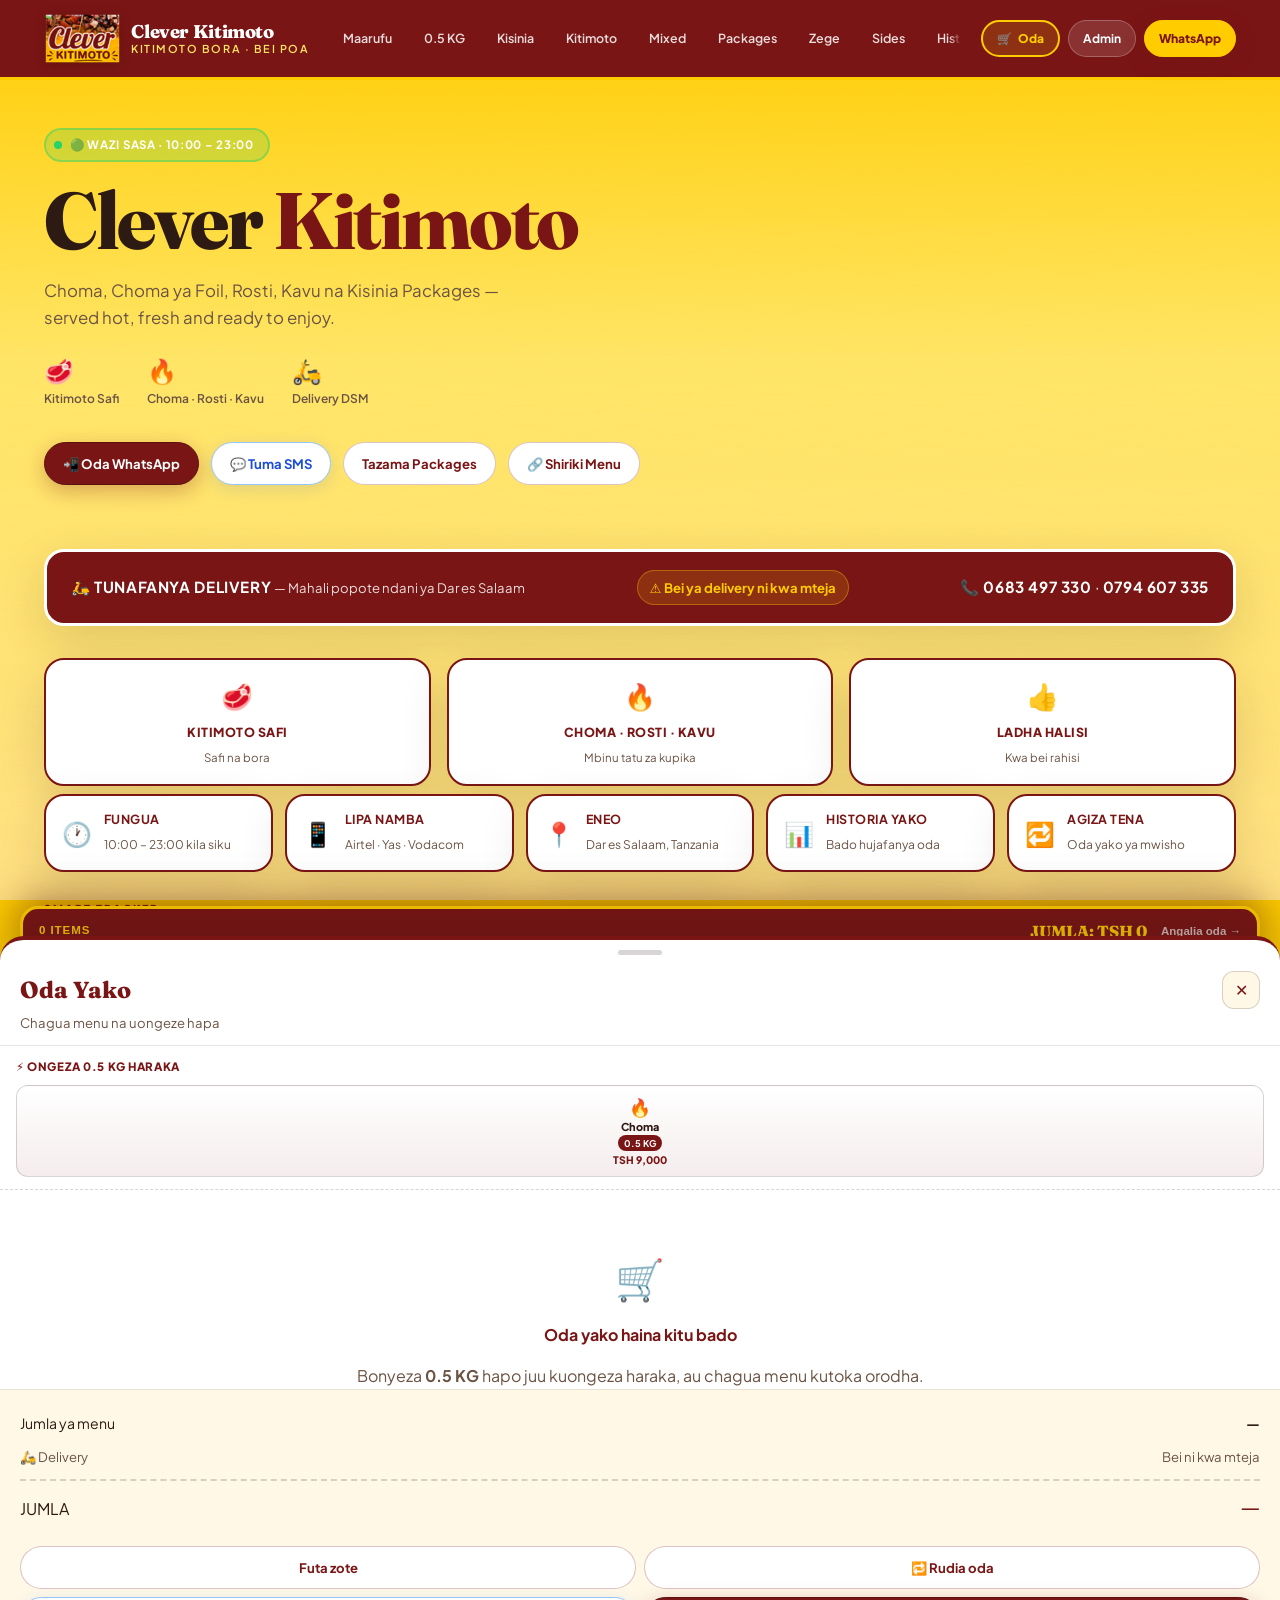
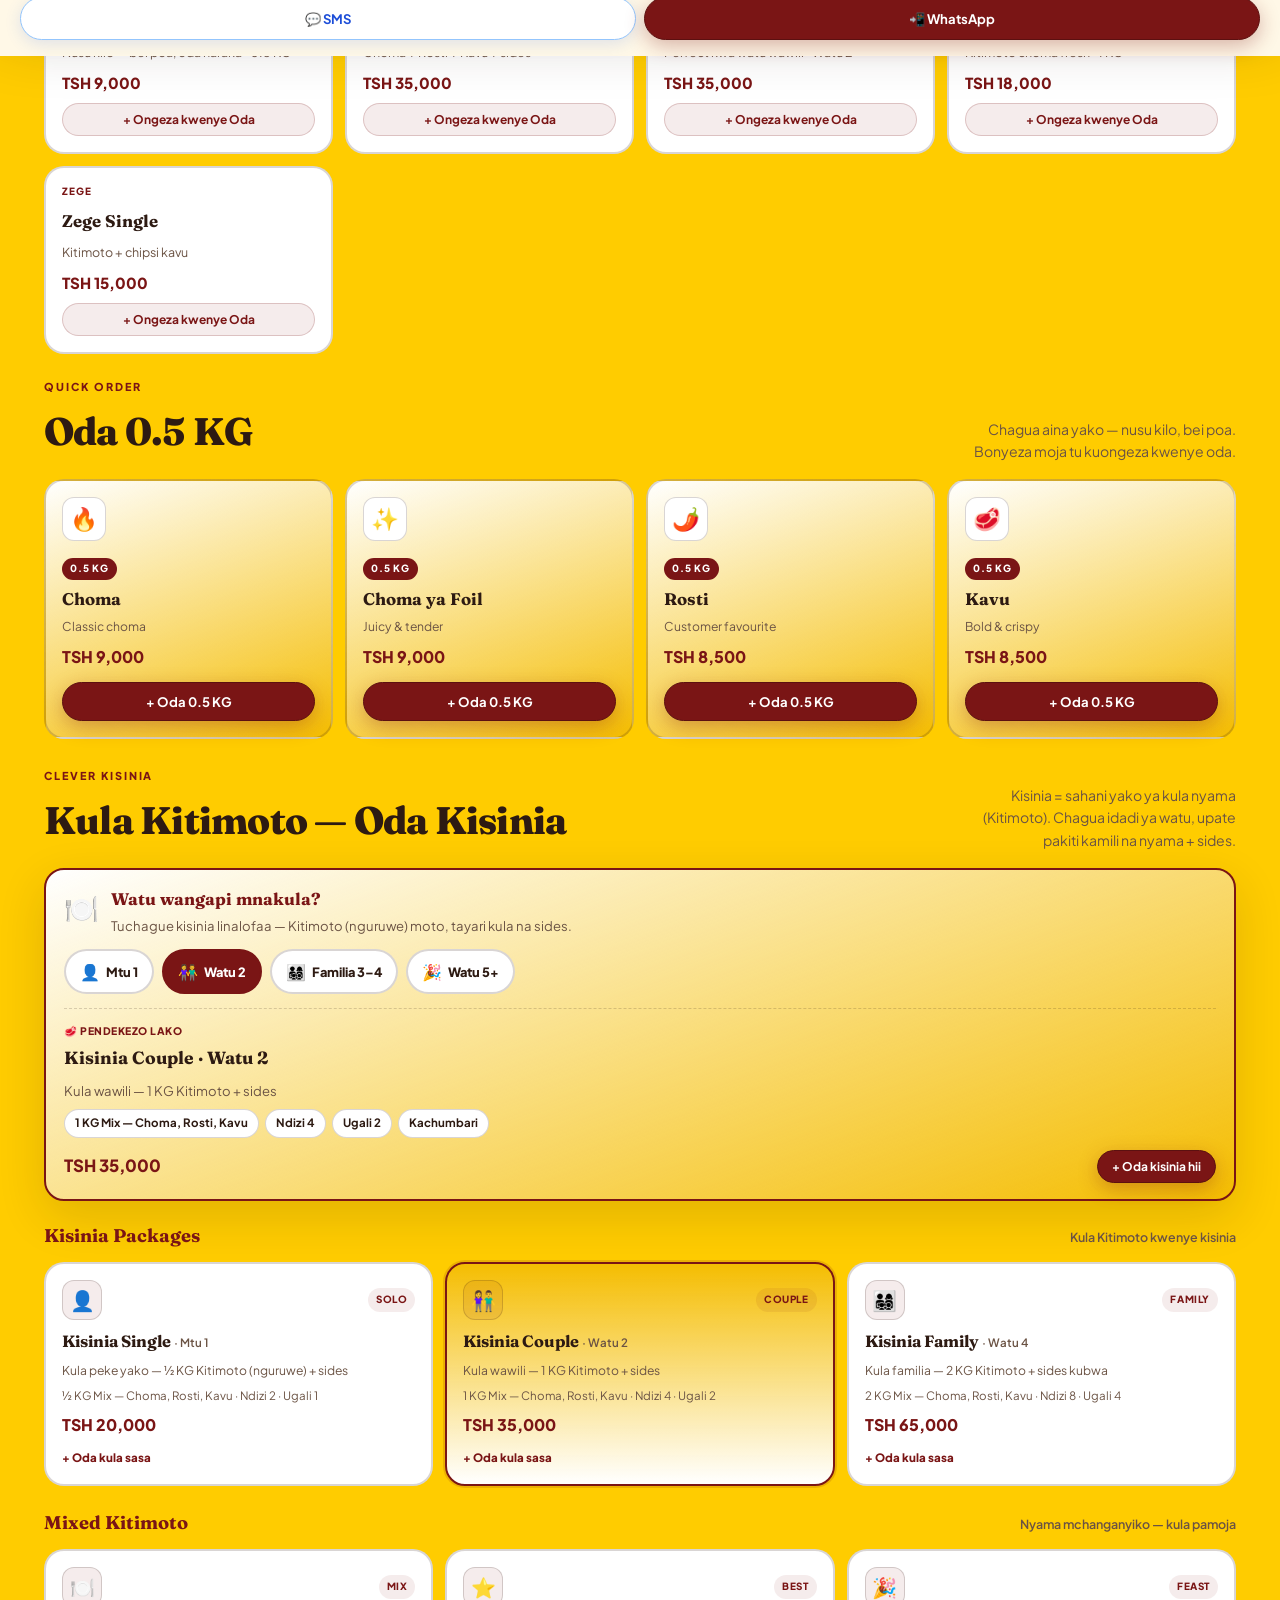
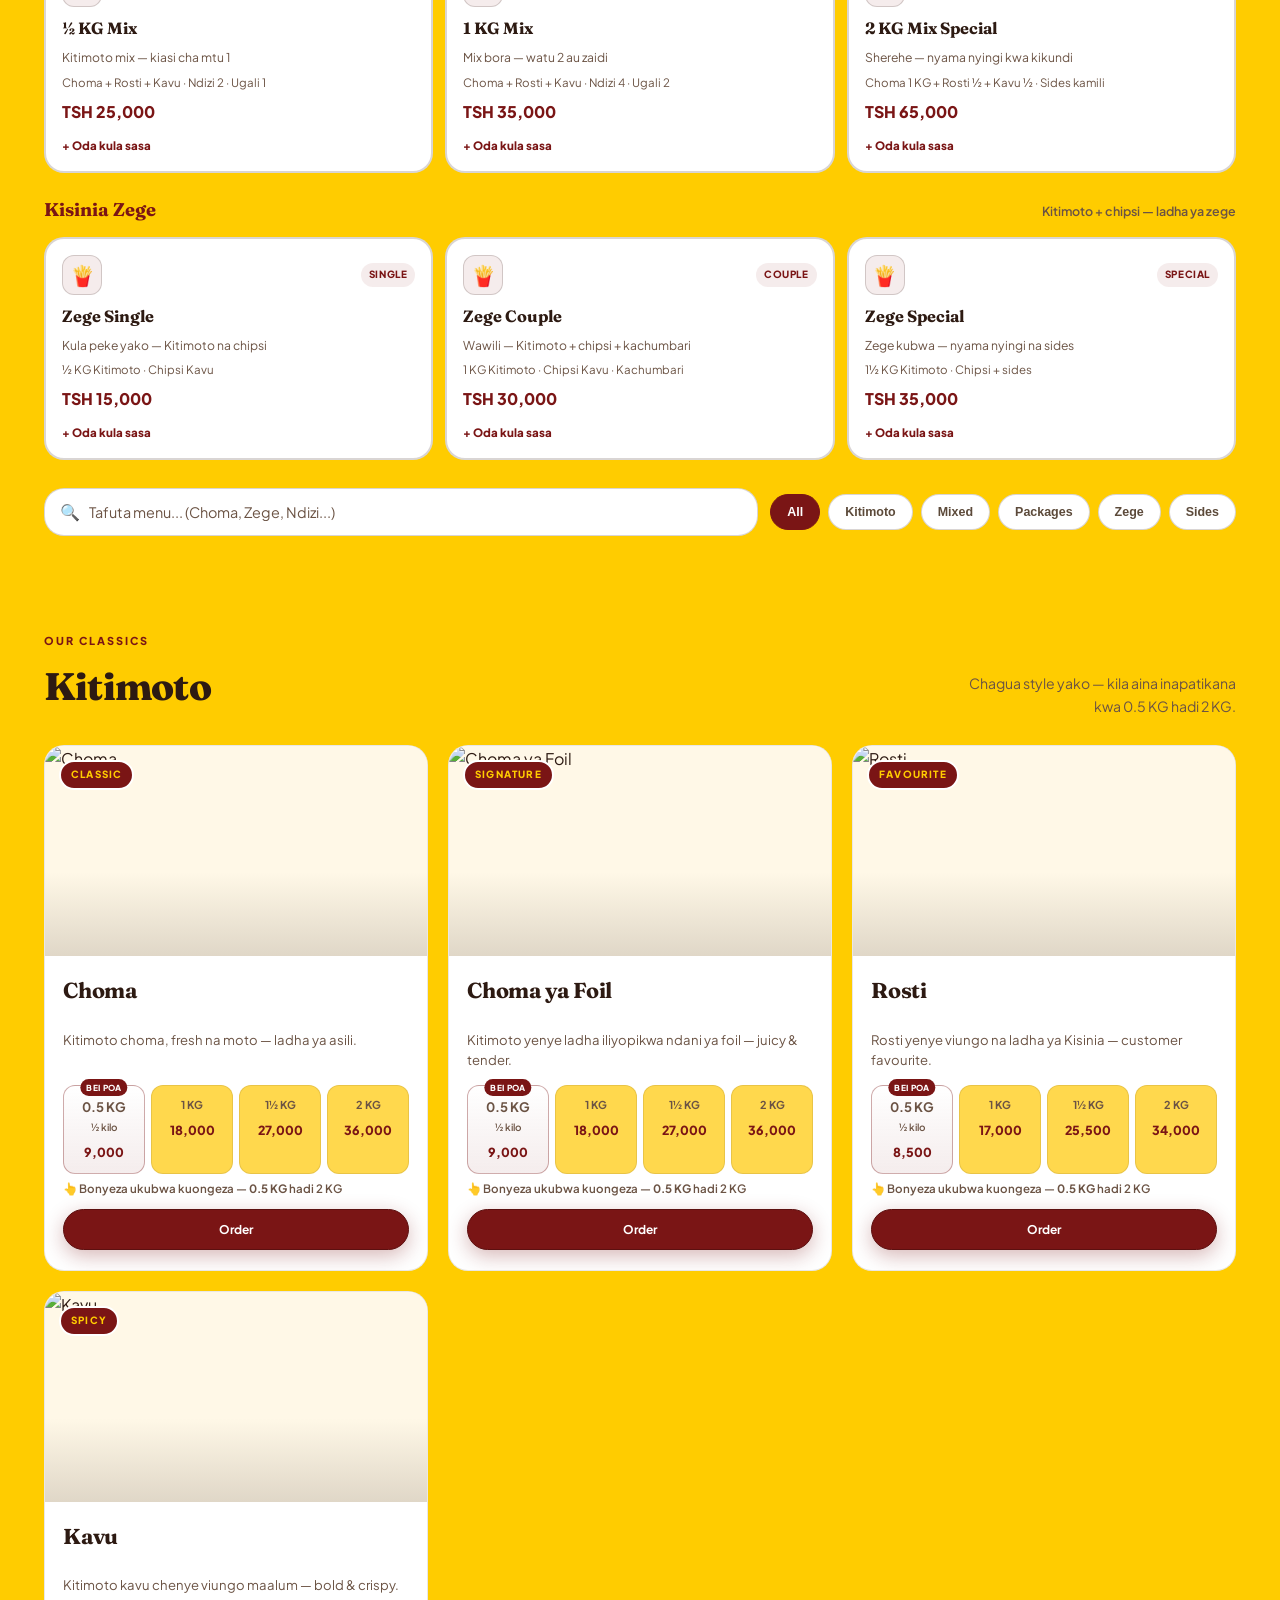
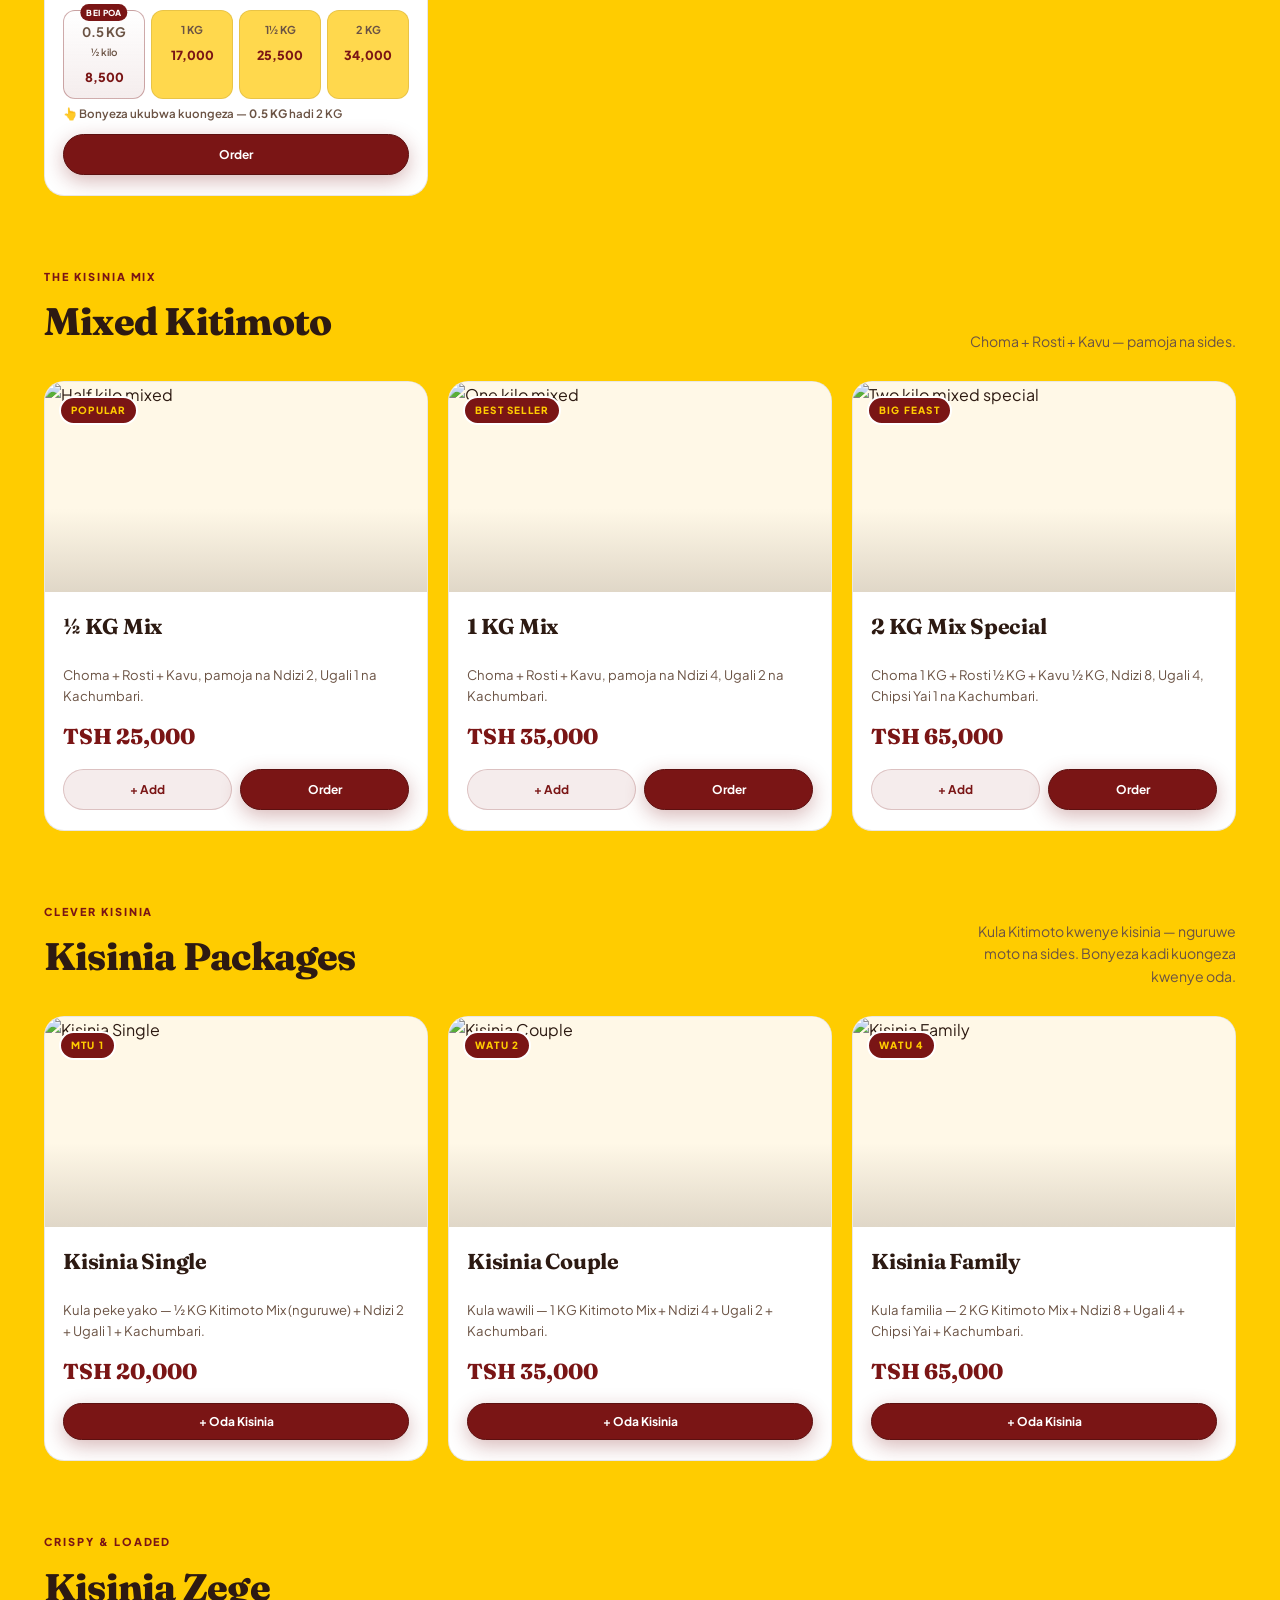
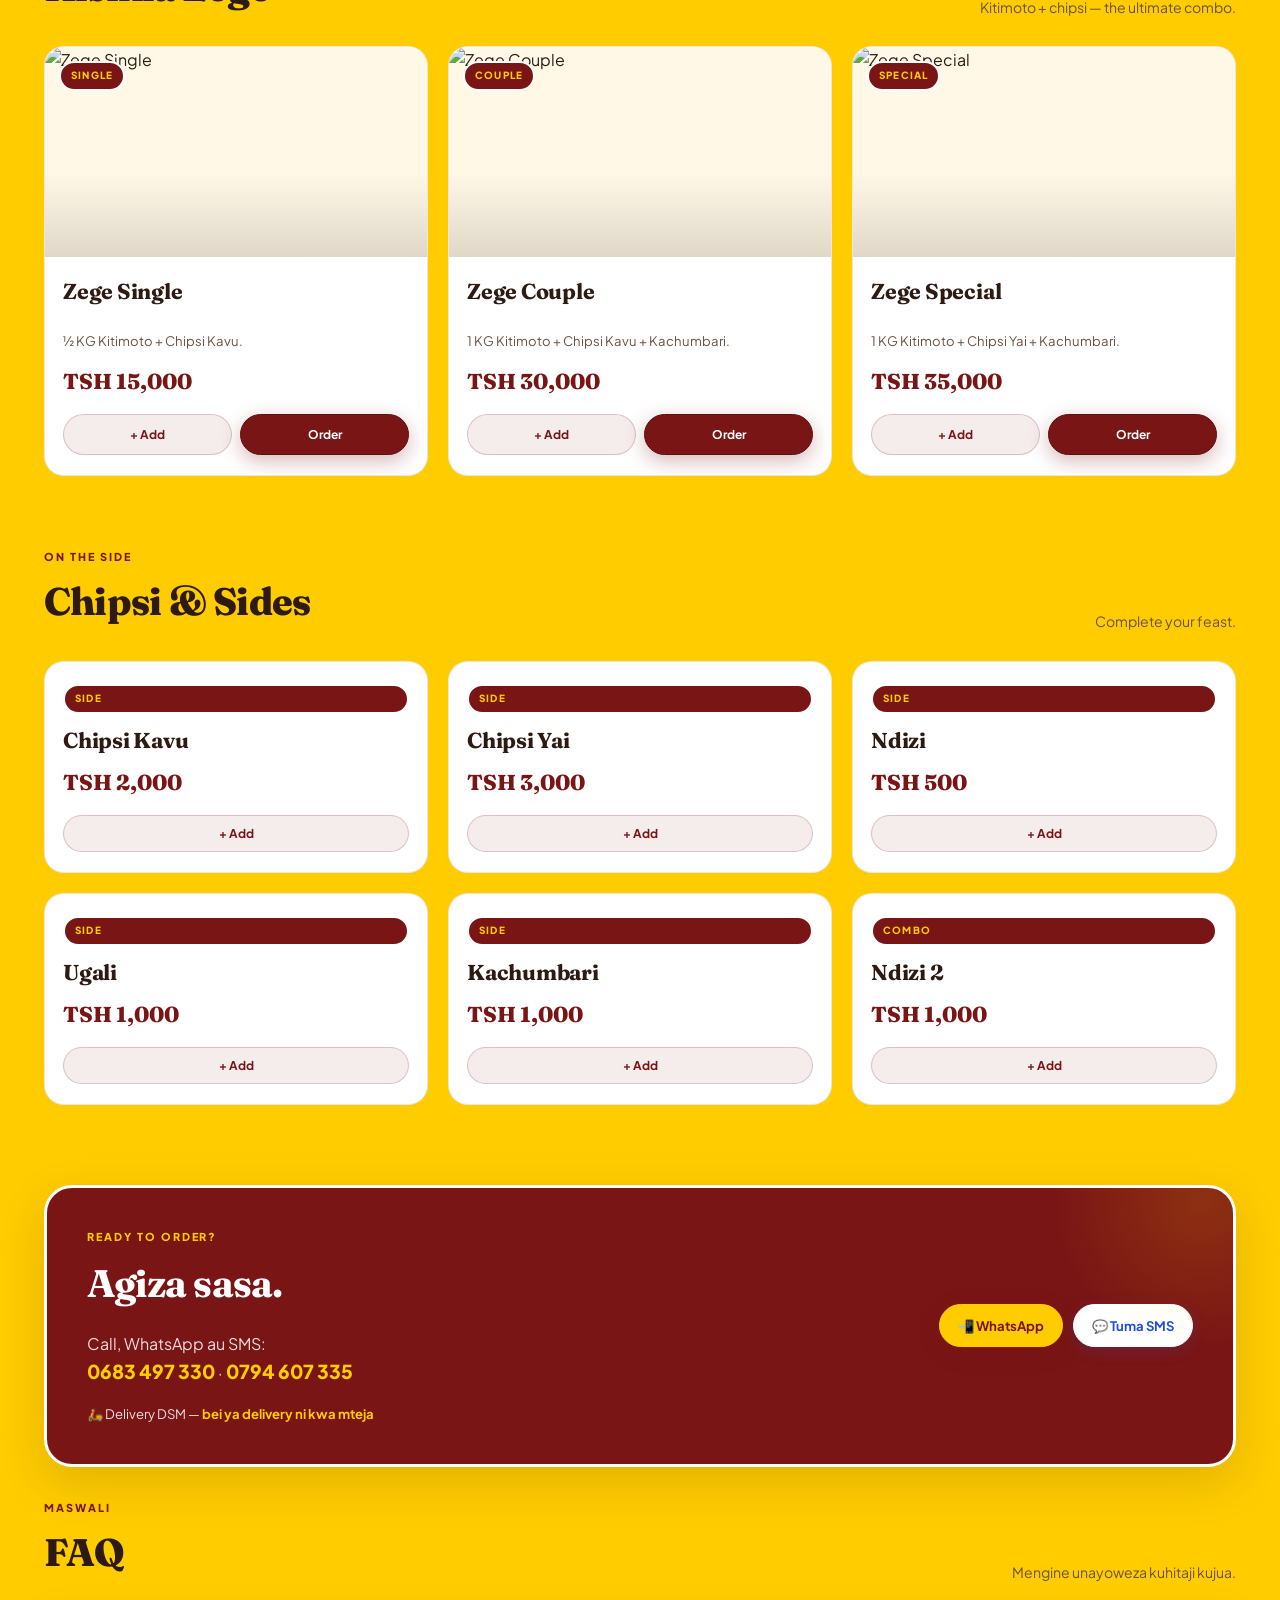
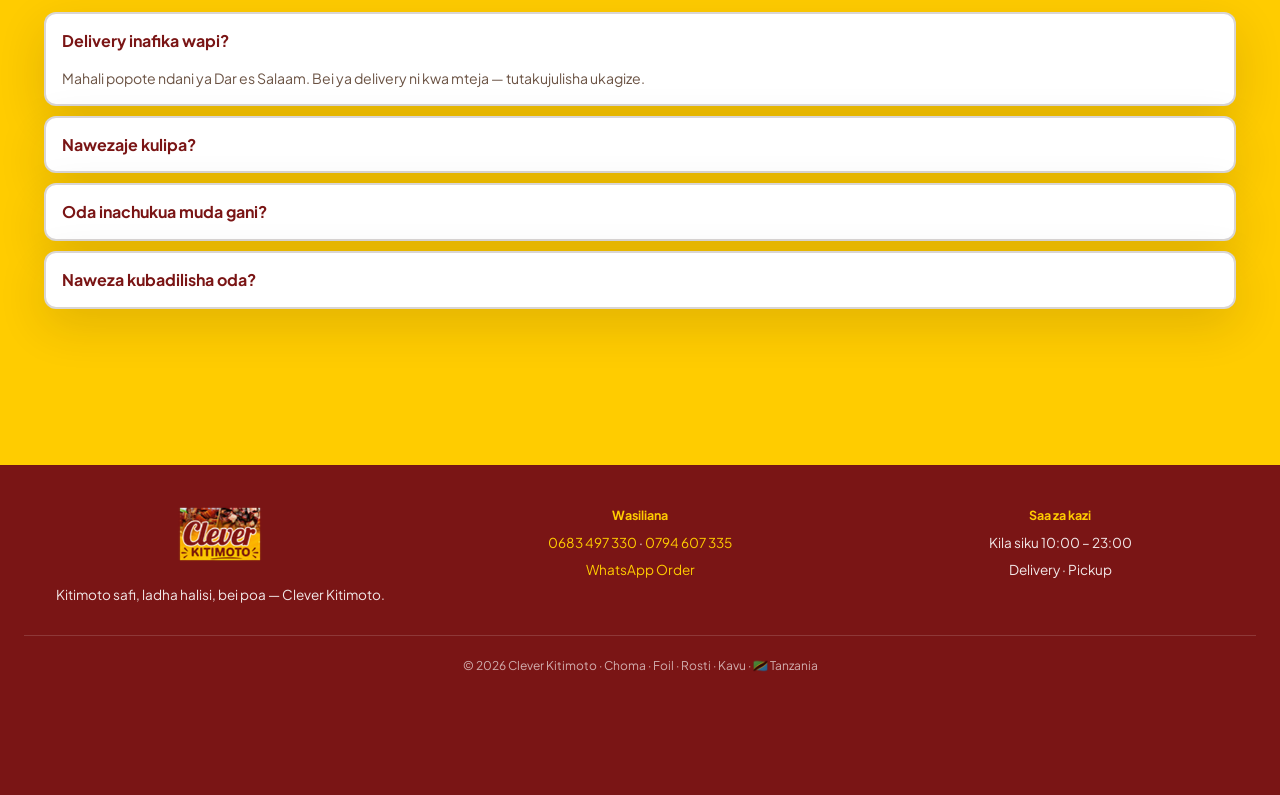
==== index.html @ ad45891e "Add Supabase online orders and Smart POS for in-store sales. Connect customer orders to Supabase for" ====
<!doctype html>
<html lang="sw">
<head>
<meta charset="utf-8">
<meta name="viewport" content="width=device-width, initial-scale=1">
<title>Clever Kitimoto | Digital Menu</title>
<meta name="description" content="Kisinia Clever Kitimoto — Choma, Choma ya Foil, Rosti, Kavu na Packages. Oda 0683 497 330. Delivery Dar es Salaam.">
<meta name="theme-color" content="#ffcc00">
<meta property="og:title" content="Clever Kitimoto | Digital Menu">
<meta property="og:description" content="Kitimoto Bora · Bei Poa · Choma, Rosti, Kavu, Packages & Delivery DSM">
<meta property="og:image" content="assets/logo.png">
<meta property="og:type" content="website">
<link rel="manifest" href="manifest.json">
<link rel="apple-touch-icon" href="assets/logo.png">
<link rel="preconnect" href="https://fonts.googleapis.com">
<link rel="preconnect" href="https://fonts.gstatic.com" crossorigin>
<link href="https://fonts.googleapis.com/css2?family=Fraunces:opsz,wght@9..144,700;9..144,800&family=Plus+Jakarta+Sans:wght@400;500;600;700;800&display=swap" rel="stylesheet">
<link rel="stylesheet" href="assets/css/style.css">
</head>
<body>
<div class="noise"></div>
<div class="wrap">

<header class="header">
  <div class="nav">
    <a class="brand" href="#">
      <img class="brand-logo" src="assets/logo.png" alt="Clever Kitimoto">
      <div class="brand-text">Clever Kitimoto<span>Kitimoto Bora · Bei Poa</span></div>
    </a>
    <nav class="nav-links">
      <a href="#popular">Maarufu</a>
      <a href="#halfkg">0.5 KG</a>
      <a href="#kisinia">Kisinia</a>
      <a href="#kitimoto">Kitimoto</a>
      <a href="#mixed">Mixed</a>
      <a href="#packages">Packages</a>
      <a href="#zege">Zege</a>
      <a href="#sides">Sides</a>
      <a href="#myHistory">Historia</a>
    </nav>
    <div class="nav-actions">
      <button class="cart-nav-btn" id="openOrderPanel" type="button" aria-label="Angalia oda">
        🛒 <span class="cart-nav-label">Oda</span> <span class="cart-badge" id="cartBadge" data-count="0">0</span>
      </button>
      <a class="btn btn-ghost btn-sm" href="admin.html">Admin</a>
      <a class="btn btn-primary btn-sm" href="https://wa.me/255683497330?text=Habari%20Clever%20Kitimoto%2C%20naomba%20kuagiza">WhatsApp</a>
      <button class="menu-toggle" id="menuToggle" aria-label="Open menu">☰</button>
    </div>
  </div>
</header>

<div class="mobile-drawer" id="mobileDrawer">
  <div class="mobile-panel">
    <button class="mobile-close" id="mobileClose" aria-label="Close">✕</button>
    <div style="margin:48px 0 24px;font-family:var(--font-display);font-size:1.4rem;font-weight:800">Menu</div>
    <a href="#kitimoto">Kitimoto</a>
    <a href="#halfkg">Oda 0.5 KG</a>
    <a href="#kisinia">Clever Kisinia</a>
    <a href="#mixed">Mixed Kitimoto</a>
    <a href="#packages">Kisinia Packages</a>
    <a href="#zege">Kisinia Zege</a>
    <a href="#sides">Chipsi & Sides</a>
    <a href="#myHistory">Historia Yako</a>
    <a href="admin.html">Admin Panel</a>
    <a href="#" id="mobileOpenOrder">🛒 Angalia Oda Yako</a>
    <a href="https://wa.me/255683497330?text=Habari%20Clever%20Kitimoto%2C%20naomba%20kuagiza" style="color:var(--whatsapp);margin-top:16px">📲 Order WhatsApp</a>
    <a href="#" id="mobileSms" style="color:#2563eb;margin-top:8px">💬 Tuma SMS</a>
  </div>
</div>

<section class="hero">
  <div>
    <div class="hero-badge" id="openStatusBadge"><span class="hero-badge-dot" id="openStatusDot"></span> <span id="openStatusText">Kitimoto Bora · Bei Poa · Huduma Bora</span></div>
    <h1>Clever <em>Kitimoto</em></h1>
    <p class="hero-desc">Choma, Choma ya Foil, Rosti, Kavu na Kisinia Packages — served hot, fresh and ready to enjoy.</p>
    <div class="hero-stats">
      <div class="stat"><strong>🥩</strong><span>Kitimoto Safi</span></div>
      <div class="stat"><strong>🔥</strong><span>Choma · Rosti · Kavu</span></div>
      <div class="stat"><strong>🛵</strong><span>Delivery DSM</span></div>
    </div>
    <div class="hero-actions">
      <a class="btn btn-primary" href="https://wa.me/255683497330?text=Habari%20Clever%20Kitimoto%2C%20naomba%20kuagiza">📲 Oda WhatsApp</a>
      <a class="btn btn-sms" href="#" id="heroSms">💬 Tuma SMS</a>
      <a class="btn btn-ghost" href="#packages">Tazama Packages</a>
      <button class="btn btn-ghost" type="button" id="shareMenuBtn">🔗 Shiriki Menu</button>
    </div>
  </div>
</section>

<div class="delivery-strip">
  <div class="delivery-strip-inner">
    <div>
      <strong>🛵 TUNAFANYA DELIVERY</strong>
      <span> — Mahali popote ndani ya Dar es Salaam</span>
    </div>
    <div class="delivery-note">⚠️ Bei ya delivery ni kwa mteja</div>
    <div>
      <strong>📞 0683 497 330</strong> · <strong>0794 607 335</strong>
    </div>
  </div>
</div>

<div class="features-strip">
  <div class="feature-pill"><div class="icon">🥩</div><b>Kitimoto Safi</b><span>Safi na bora</span></div>
  <div class="feature-pill"><div class="icon">🔥</div><b>Choma · Rosti · Kavu</b><span>Mbinu tatu za kupika</span></div>
  <div class="feature-pill"><div class="icon">👍</div><b>Ladha Halisi</b><span>Kwa bei rahisi</span></div>
</div>

<div class="info-strip">
  <div class="info-card"><span>🕐</span><div><b>Fungua</b><small id="hoursText">10:00 – 23:00 kila siku</small></div></div>
  <div class="info-card"><span>📱</span><div><b>Lipa namba</b><small>Airtel · Yas · Vodacom</small></div></div>
  <div class="info-card"><span>📍</span><div><b>Eneo</b><small>Dar es Salaam, Tanzania</small></div></div>
  <button class="info-card info-action" type="button" id="openHistoryBtn"><span>📊</span><div><b>Historia Yako</b><small id="historyQuickStat">Oda zako na Kitimoto</small></div></button>
  <button class="info-card info-action" type="button" id="reorderBtn" hidden><span>🔁</span><div><b>Agiza tena</b><small>Oda yako ya mwisho</small></div></button>
</div>

<section class="history-section" id="myHistory">
  <div class="section-head compact">
    <div>
      <div class="kicker">Smart Tracker</div>
      <h2>Historia Yako — Clever Kitimoto</h2>
    </div>
    <p id="historyIntro">Angalia oda zako, jumla uliyoagiza, na Kitimoto uliyoagiza kwetu.</p>
  </div>
  <div class="history-stats" id="historyStats"></div>
  <div class="history-panel">
    <div class="history-panel-head">
      <h3>Oda zako</h3>
      <div class="history-panel-actions">
        <button type="button" class="btn btn-primary btn-sm" id="reorderLastBtn" hidden>🔁 Rudia oda ya mwisho</button>
        <button type="button" class="btn btn-ghost btn-sm" id="clearMyHistoryBtn" hidden>Futa historia</button>
      </div>
    </div>
    <div class="history-list" id="historyList"></div>
  </div>
</section>

<section class="popular-section" id="popular">
  <div class="section-head compact">
    <div><div class="kicker">Smart Pick</div><h2>Maarufu Sana</h2></div>
    <p>Oda haraka — bonyeza tu kuongeza kwenye oda yako.</p>
  </div>
  <div class="popular-grid" id="popularGrid"></div>
</section>

<section class="section halfkg-section" id="halfkg">
  <div class="section-head compact">
    <div>
      <div class="kicker">Quick Order</div>
      <h2>Oda 0.5 KG</h2>
    </div>
    <p>Chagua aina yako — nusu kilo, bei poa. Bonyeza moja tu kuongeza kwenye oda.</p>
  </div>
  <div class="halfkg-grid" id="halfKgGrid"></div>
</section>

<section class="section kisinia-section" id="kisinia">
  <div class="section-head compact">
    <div>
      <div class="kicker">Clever Kisinia</div>
      <h2>Kula Kitimoto — Oda Kisinia</h2>
    </div>
    <p>Kisinia = sahani yako ya kula nyama (Kitimoto). Chagua idadi ya watu, upate pakiti kamili na nyama + sides.</p>
  </div>
  <div class="kisinia-smart" id="kisiniaSmart">
    <div class="kisinia-smart-head">
      <span class="kisinia-smart-icon" aria-hidden="true">🍽️</span>
      <div>
        <strong>Watu wangapi mnakula?</strong>
        <p>Tuchague kisinia linalofaa — Kitimoto (nguruwe) moto, tayari kula na sides.</p>
      </div>
    </div>
    <div class="kisinia-diner-pills" id="kisiniaDinerPills" role="group" aria-label="Idadi ya watu"></div>
    <div class="kisinia-recommend" id="kisiniaRecommend" hidden></div>
  </div>
  <div id="kisiniaRoot"></div>
</section>

<div class="toolbar">
  <div class="search-box">
    <span class="search-icon">🔍</span>
    <input type="search" id="menuSearch" placeholder="Tafuta menu... (Choma, Zege, Ndizi...)">
  </div>
  <div class="filter-pills">
    <button class="filter-pill active" data-filter="all">All</button>
    <button class="filter-pill" data-filter="kitimoto">Kitimoto</button>
    <button class="filter-pill" data-filter="mixed">Mixed</button>
    <button class="filter-pill" data-filter="packages">Packages</button>
    <button class="filter-pill" data-filter="zege">Zege</button>
    <button class="filter-pill" data-filter="sides">Sides</button>
  </div>
</div>

<main>

<section class="section" id="kitimoto" data-category="kitimoto">
  <div class="section-head">
    <div><div class="kicker">Our Classics</div><h2>Kitimoto</h2></div>
    <p>Chagua style yako — kila aina inapatikana kwa 0.5 KG hadi 2 KG.</p>
  </div>
  <div class="grid">

    <article class="card" data-searchable>
      <div class="card-photo">
        <img src="https://images.unsplash.com/photo-1555939594-58d7cb561ad1?auto=format&fit=crop&w=900&q=85" alt="Choma" loading="lazy">
        <span class="card-tag">Classic</span>
      </div>
      <div class="card-body">
        <h3>Choma</h3>
        <p class="card-desc">Kitimoto choma, fresh na moto — ladha ya asili.</p>
        <div class="price-grid">
          <div class="price-cell size-half" data-size="0.5"><b>0.5 KG</b><small>½ kilo</small><span data-price="choma">9,000</span></div>
          <div class="price-cell"><b>1 KG</b><span data-price="choma1">18,000</span></div>
          <div class="price-cell"><b>1½ KG</b><span data-price="choma15">27,000</span></div>
          <div class="price-cell"><b>2 KG</b><span data-price="choma2">36,000</span></div>
        </div>
        <div class="card-actions">
          <button class="btn btn-add btn-sm" data-item="Choma" data-detail="1 KG" data-price-val="18,000">+ Add</button>
          <a class="btn btn-primary btn-sm" href="https://wa.me/255683497330?text=Habari%20Clever%20Kitimoto%2C%20naomba%20Choma%201%20KG">Order</a>
        </div>
      </div>
    </article>

    <article class="card" id="foil" data-searchable>
      <div class="card-photo">
        <img src="https://images.unsplash.com/photo-1529692236671-f1f6cf9683ba?auto=format&fit=crop&w=900&q=85" alt="Choma ya Foil" loading="lazy">
        <span class="card-tag">Signature</span>
      </div>
      <div class="card-body">
        <h3>Choma ya Foil</h3>
        <p class="card-desc">Kitimoto yenye ladha iliyopikwa ndani ya foil — juicy & tender.</p>
        <div class="price-grid">
          <div class="price-cell size-half" data-size="0.5"><b>0.5 KG</b><small>½ kilo</small><span data-price="foil">9,000</span></div>
          <div class="price-cell"><b>1 KG</b><span data-price="foil1">18,000</span></div>
          <div class="price-cell"><b>1½ KG</b><span data-price="foil15">27,000</span></div>
          <div class="price-cell"><b>2 KG</b><span data-price="foil2">36,000</span></div>
        </div>
        <div class="card-actions">
          <button class="btn btn-add btn-sm" data-item="Choma ya Foil" data-detail="1 KG" data-price-val="18,000">+ Add</button>
          <a class="btn btn-primary btn-sm" href="https://wa.me/255683497330?text=Habari%20Clever%20Kitimoto%2C%20naomba%20Choma%20ya%20Foil%201%20KG">Order</a>
        </div>
      </div>
    </article>

    <article class="card" id="rosti" data-searchable>
      <div class="card-photo">
        <img src="https://images.unsplash.com/photo-1603360946369-dc9bb6258143?auto=format&fit=crop&w=900&q=85" alt="Rosti" loading="lazy">
        <span class="card-tag">Favourite</span>
      </div>
      <div class="card-body">
        <h3>Rosti</h3>
        <p class="card-desc">Rosti yenye viungo na ladha ya Kisinia — customer favourite.</p>
        <div class="price-grid">
          <div class="price-cell size-half" data-size="0.5"><b>0.5 KG</b><small>½ kilo</small><span data-price="rosti">8,500</span></div>
          <div class="price-cell"><b>1 KG</b><span data-price="rosti1">17,000</span></div>
          <div class="price-cell"><b>1½ KG</b><span data-price="rosti15">25,500</span></div>
          <div class="price-cell"><b>2 KG</b><span data-price="rosti2">34,000</span></div>
        </div>
        <div class="card-actions">
          <button class="btn btn-add btn-sm" data-item="Rosti" data-detail="1 KG" data-price-val="17,000">+ Add</button>
          <a class="btn btn-primary btn-sm" href="https://wa.me/255683497330?text=Habari%20Clever%20Kitimoto%2C%20naomba%20Rosti%201%20KG">Order</a>
        </div>
      </div>
    </article>

    <article class="card" id="kavu" data-searchable>
      <div class="card-photo">
        <img src="https://images.unsplash.com/photo-1432139556950-7f43bb7150ed?auto=format&fit=crop&w=900&q=85" alt="Kavu" loading="lazy">
        <span class="card-tag">Spicy</span>
      </div>
      <div class="card-body">
        <h3>Kavu</h3>
        <p class="card-desc">Kitimoto kavu chenye viungo maalum — bold & crispy.</p>
        <div class="price-grid">
          <div class="price-cell size-half" data-size="0.5"><b>0.5 KG</b><small>½ kilo</small><span data-price="kavu">8,500</span></div>
          <div class="price-cell"><b>1 KG</b><span data-price="kavu1">17,000</span></div>
          <div class="price-cell"><b>1½ KG</b><span data-price="kavu15">25,500</span></div>
          <div class="price-cell"><b>2 KG</b><span data-price="kavu2">34,000</span></div>
        </div>
        <div class="card-actions">
          <button class="btn btn-add btn-sm" data-item="Kavu" data-detail="1 KG" data-price-val="17,000">+ Add</button>
          <a class="btn btn-primary btn-sm" href="https://wa.me/255683497330?text=Habari%20Clever%20Kitimoto%2C%20naomba%20Kavu%201%20KG">Order</a>
        </div>
      </div>
    </article>

  </div>
</section>

<section class="section" id="mixed" data-category="mixed">
  <div class="section-head">
    <div><div class="kicker">The Kisinia Mix</div><h2>Mixed Kitimoto</h2></div>
    <p>Choma + Rosti + Kavu — pamoja na sides.</p>
  </div>
  <div class="grid">

    <article class="card" data-searchable>
      <div class="card-photo">
        <img src="https://images.unsplash.com/photo-1544025162-d76694265947?auto=format&fit=crop&w=900&q=85" alt="Half kilo mixed" loading="lazy">
        <span class="card-tag">Popular</span>
      </div>
      <div class="card-body">
        <h3>½ KG Mix</h3>
        <p class="card-desc">Choma + Rosti + Kavu, pamoja na Ndizi 2, Ugali 1 na Kachumbari.</p>
        <div class="price-main" data-price="mixedhalf" data-price-prefix="tsh">TSH 25,000</div>
        <div class="card-actions">
          <button class="btn btn-add btn-sm" data-item="½ KG Mix" data-detail="" data-price-val="25,000">+ Add</button>
          <a class="btn btn-primary btn-sm" href="https://wa.me/255683497330?text=Habari%20Clever%20Kitimoto%2C%20naomba%20%C2%BD%20KG%20Mix">Order</a>
        </div>
      </div>
    </article>

    <article class="card" data-searchable>
      <div class="card-photo">
        <img src="https://images.unsplash.com/photo-1555939594-58d7cb561ad1?auto=format&fit=crop&w=900&q=85" alt="One kilo mixed" loading="lazy">
        <span class="card-tag">Best Seller</span>
      </div>
      <div class="card-body">
        <h3>1 KG Mix</h3>
        <p class="card-desc">Choma + Rosti + Kavu, pamoja na Ndizi 4, Ugali 2 na Kachumbari.</p>
        <div class="price-main" data-price="mixedone" data-price-prefix="tsh">TSH 35,000</div>
        <div class="card-actions">
          <button class="btn btn-add btn-sm" data-item="1 KG Mix" data-detail="" data-price-val="35,000">+ Add</button>
          <a class="btn btn-primary btn-sm" href="https://wa.me/255683497330?text=Habari%20Clever%20Kitimoto%2C%20naomba%201%20KG%20Mix">Order</a>
        </div>
      </div>
    </article>

    <article class="card" data-searchable>
      <div class="card-photo">
        <img src="https://images.unsplash.com/photo-1529692236671-f1f6cf9683ba?auto=format&fit=crop&w=900&q=85" alt="Two kilo mixed special" loading="lazy">
        <span class="card-tag">Big Feast</span>
      </div>
      <div class="card-body">
        <h3>2 KG Mix Special</h3>
        <p class="card-desc">Choma 1 KG + Rosti ½ KG + Kavu ½ KG, Ndizi 8, Ugali 4, Chipsi Yai 1 na Kachumbari.</p>
        <div class="price-main" data-price="mixedtwo" data-price-prefix="tsh">TSH 65,000</div>
        <div class="card-actions">
          <button class="btn btn-add btn-sm" data-item="2 KG Mix Special" data-detail="" data-price-val="65,000">+ Add</button>
          <a class="btn btn-primary btn-sm" href="https://wa.me/255683497330?text=Habari%20Clever%20Kitimoto%2C%20naomba%202%20KG%20Mix%20Special">Order</a>
        </div>
      </div>
    </article>

  </div>
</section>

<section class="section" id="packages" data-category="packages">
  <div class="section-head">
    <div><div class="kicker">Clever Kisinia</div><h2>Kisinia Packages</h2></div>
    <p>Kula Kitimoto kwenye kisinia — nguruwe moto na sides. Bonyeza kadi kuongeza kwenye oda.</p>
  </div>
  <div class="grid">

    <article class="card kisinia-order-card" data-searchable data-item="Kisinia Single" data-detail="Mtu 1" data-price-key="single">
      <div class="card-photo">
        <img src="https://images.unsplash.com/photo-1555939594-58d7cb561ad1?auto=format&fit=crop&w=900&q=85" alt="Kisinia Single" loading="lazy">
        <span class="card-tag">Mtu 1</span>
      </div>
      <div class="card-body">
        <h3>Kisinia Single</h3>
        <p class="card-desc">Kula peke yako — ½ KG Kitimoto Mix (nguruwe) + Ndizi 2 + Ugali 1 + Kachumbari.</p>
        <div class="price-main" data-price="single" data-price-prefix="tsh">TSH 20,000</div>
        <div class="card-actions">
          <button class="btn btn-primary btn-sm kisinia-add" type="button" data-item="Kisinia Single" data-detail="Mtu 1" data-price-key="single">+ Oda Kisinia</button>
        </div>
      </div>
    </article>

    <article class="card kisinia-order-card" data-searchable data-item="Kisinia Couple" data-detail="Watu 2" data-price-key="couple">
      <div class="card-photo">
        <img src="https://images.unsplash.com/photo-1544025162-d76694265947?auto=format&fit=crop&w=900&q=85" alt="Kisinia Couple" loading="lazy">
        <span class="card-tag">Watu 2</span>
      </div>
      <div class="card-body">
        <h3>Kisinia Couple</h3>
        <p class="card-desc">Kula wawili — 1 KG Kitimoto Mix + Ndizi 4 + Ugali 2 + Kachumbari.</p>
        <div class="price-main" data-price="couple" data-price-prefix="tsh">TSH 35,000</div>
        <div class="card-actions">
          <button class="btn btn-primary btn-sm kisinia-add" type="button" data-item="Kisinia Couple" data-detail="Watu 2" data-price-key="couple">+ Oda Kisinia</button>
        </div>
      </div>
    </article>

    <article class="card kisinia-order-card" data-searchable data-item="Kisinia Family" data-detail="Watu 4" data-price-key="family">
      <div class="card-photo">
        <img src="https://images.unsplash.com/photo-1529692236671-f1f6cf9683ba?auto=format&fit=crop&w=900&q=85" alt="Kisinia Family" loading="lazy">
        <span class="card-tag">Watu 4</span>
      </div>
      <div class="card-body">
        <h3>Kisinia Family</h3>
        <p class="card-desc">Kula familia — 2 KG Kitimoto Mix + Ndizi 8 + Ugali 4 + Chipsi Yai + Kachumbari.</p>
        <div class="price-main" data-price="family" data-price-prefix="tsh">TSH 65,000</div>
        <div class="card-actions">
          <button class="btn btn-primary btn-sm kisinia-add" type="button" data-item="Kisinia Family" data-detail="Watu 4" data-price-key="family">+ Oda Kisinia</button>
        </div>
      </div>
    </article>

  </div>
</section>

<section class="section" id="zege" data-category="zege">
  <div class="section-head">
    <div><div class="kicker">Crispy & Loaded</div><h2>Kisinia Zege</h2></div>
    <p>Kitimoto + chipsi — the ultimate combo.</p>
  </div>
  <div class="grid">

    <article class="card" data-searchable>
      <div class="card-photo">
        <img src="https://images.unsplash.com/photo-1573080496219-bb080dd4f877?auto=format&fit=crop&w=900&q=85" alt="Zege Single" loading="lazy">
        <span class="card-tag">Single</span>
      </div>
      <div class="card-body">
        <h3>Zege Single</h3>
        <p class="card-desc">½ KG Kitimoto + Chipsi Kavu.</p>
        <div class="price-main" data-price="zegeSingle" data-price-prefix="tsh">TSH 15,000</div>
        <div class="card-actions">
          <button class="btn btn-add btn-sm" data-item="Zege Single" data-detail="" data-price-val="15,000">+ Add</button>
          <a class="btn btn-primary btn-sm" href="https://wa.me/255683497330?text=Habari%20Clever%20Kitimoto%2C%20naomba%20Zege%20Single">Order</a>
        </div>
      </div>
    </article>

    <article class="card" data-searchable>
      <div class="card-photo">
        <img src="https://images.unsplash.com/photo-1573080496219-bb080dd4f877?auto=format&fit=crop&w=900&q=85" alt="Zege Couple" loading="lazy">
        <span class="card-tag">Couple</span>
      </div>
      <div class="card-body">
        <h3>Zege Couple</h3>
        <p class="card-desc">1 KG Kitimoto + Chipsi Kavu + Kachumbari.</p>
        <div class="price-main" data-price="zegeCouple" data-price-prefix="tsh">TSH 30,000</div>
        <div class="card-actions">
          <button class="btn btn-add btn-sm" data-item="Zege Couple" data-detail="" data-price-val="30,000">+ Add</button>
          <a class="btn btn-primary btn-sm" href="https://wa.me/255683497330?text=Habari%20Clever%20Kitimoto%2C%20naomba%20Zege%20Couple">Order</a>
        </div>
      </div>
    </article>

    <article class="card" data-searchable>
      <div class="card-photo">
        <img src="https://images.unsplash.com/photo-1573080496219-bb080dd4f877?auto=format&fit=crop&w=900&q=85" alt="Zege Special" loading="lazy">
        <span class="card-tag">Special</span>
      </div>
      <div class="card-body">
        <h3>Zege Special</h3>
        <p class="card-desc">1 KG Kitimoto + Chipsi Yai + Kachumbari.</p>
        <div class="price-main" data-price="zegeSpecial" data-price-prefix="tsh">TSH 35,000</div>
        <div class="card-actions">
          <button class="btn btn-add btn-sm" data-item="Zege Special" data-detail="" data-price-val="35,000">+ Add</button>
          <a class="btn btn-primary btn-sm" href="https://wa.me/255683497330?text=Habari%20Clever%20Kitimoto%2C%20naomba%20Zege%20Special">Order</a>
        </div>
      </div>
    </article>

  </div>
</section>

<section class="section" id="sides" data-category="sides">
  <div class="section-head">
    <div><div class="kicker">On the Side</div><h2>Chipsi & Sides</h2></div>
    <p>Complete your feast.</p>
  </div>
  <div class="grid">

    <article class="card side-card" data-searchable>
      <div class="card-body">
        <span class="card-tag" style="position:static;display:inline-block;margin-bottom:10px">Side</span>
        <h3>Chipsi Kavu</h3>
        <div class="price-main" data-price="chipsiKavu" data-price-prefix="tsh">TSH 2,000</div>
        <div class="card-actions">
          <button class="btn btn-add btn-sm" data-item="Chipsi Kavu" data-price-val="2,000">+ Add</button>
        </div>
      </div>
    </article>

    <article class="card side-card" data-searchable>
      <div class="card-body">
        <span class="card-tag" style="position:static;display:inline-block;margin-bottom:10px">Side</span>
        <h3>Chipsi Yai</h3>
        <div class="price-main" data-price="chipsiYai" data-price-prefix="tsh">TSH 3,000</div>
        <div class="card-actions">
          <button class="btn btn-add btn-sm" data-item="Chipsi Yai" data-price-val="3,000">+ Add</button>
        </div>
      </div>
    </article>

    <article class="card side-card" data-searchable>
      <div class="card-body">
        <span class="card-tag" style="position:static;display:inline-block;margin-bottom:10px">Side</span>
        <h3>Ndizi</h3>
        <div class="price-main" data-price="ndizi" data-price-prefix="tsh">TSH 500 <small>/ moja</small></div>
        <div class="card-actions">
          <button class="btn btn-add btn-sm" data-item="Ndizi" data-detail="1" data-price-val="500">+ Add</button>
        </div>
      </div>
    </article>

    <article class="card side-card" data-searchable>
      <div class="card-body">
        <span class="card-tag" style="position:static;display:inline-block;margin-bottom:10px">Side</span>
        <h3>Ugali</h3>
        <div class="price-main" data-price="ugali" data-price-prefix="tsh">TSH 1,000 <small>/ moja</small></div>
        <div class="card-actions">
          <button class="btn btn-add btn-sm" data-item="Ugali" data-detail="1" data-price-val="1,000">+ Add</button>
        </div>
      </div>
    </article>

    <article class="card side-card" data-searchable>
      <div class="card-body">
        <span class="card-tag" style="position:static;display:inline-block;margin-bottom:10px">Side</span>
        <h3>Kachumbari</h3>
        <div class="price-main" data-price="kachumbari" data-price-prefix="tsh">TSH 1,000</div>
        <div class="card-actions">
          <button class="btn btn-add btn-sm" data-item="Kachumbari" data-price-val="1,000">+ Add</button>
        </div>
      </div>
    </article>

    <article class="card side-card" data-searchable>
      <div class="card-body">
        <span class="card-tag" style="position:static;display:inline-block;margin-bottom:10px">Combo</span>
        <h3>Ndizi 2</h3>
        <div class="price-main">TSH 1,000</div>
        <div class="card-actions">
          <button class="btn btn-add btn-sm" data-item="Ndizi 2" data-price-val="1,000">+ Add</button>
        </div>
      </div>
    </article>

  </div>
</section>

<section class="section" id="customMenusSection" data-category="custom" style="display:none">
  <div class="section-head">
    <div><div class="kicker">More to Love</div><h2>Menu Mpya</h2></div>
    <p>Special selections kutoka Clever Kitimoto.</p>
  </div>
  <div class="grid" id="customMenuGrid"></div>
</section>

<div class="order-banner">
  <div>
    <div class="kicker">Ready to Order?</div>
    <h2>Agiza sasa.</h2>
    <p>Call, WhatsApp au SMS:<br>
      <span class="phone" id="phoneCopy" title="Click to copy">0683 497 330</span> ·
      <span class="phone" id="phoneCopy2" title="Click to copy">0794 607 335</span>
    </p>
    <p class="delivery-note-inline">🛵 Delivery DSM — <strong>bei ya delivery ni kwa mteja</strong></p>
  </div>
  <div class="order-banner-actions">
    <a class="btn btn-primary" href="https://wa.me/255683497330?text=Habari%20Clever%20Kitimoto%2C%20naomba%20kuagiza">📲 WhatsApp</a>
    <a class="btn btn-sms" href="#" id="orderSms">💬 Tuma SMS</a>
  </div>
</div>

<section class="section faq-section" id="faq">
  <div class="section-head">
    <div><div class="kicker">Maswali</div><h2>FAQ</h2></div>
    <p>Mengine unayoweza kuhitaji kujua.</p>
  </div>
  <div class="faq-list">
    <details class="faq-item" open>
      <summary>Delivery inafika wapi?</summary>
      <p>Mahali popote ndani ya Dar es Salaam. Bei ya delivery ni kwa mteja — tutakujulisha ukagize.</p>
    </details>
    <details class="faq-item">
      <summary>Nawezaje kulipa?</summary>
      <p>M-Pesa, cash, au lipa namba. Lipa namba: <b>Airtel 130119369</b> (Shedrack Moshi), <b>Yas 7561346</b> (Clever Restaurant), <b>Vodacom 58674550</b> (Shedrack Moshi). Malipo baada ya kuhakiki oda.</p>
    </details>
    <details class="faq-item">
      <summary>Oda inachukua muda gani?</summary>
      <p>Kwa kawaida 45–90 dakika kulingana na wingi wa oda na umbali wa delivery.</p>
    </details>
    <details class="faq-item">
      <summary>Naweza kubadilisha oda?</summary>
      <p>Ndiyo — tumia WhatsApp au SMS na ueleze mabadiliko kabla ya kutuma. Au fungua Oda Yako na urekebishe hapa.</p>
    </details>
  </div>
</section>

</main>

<footer class="site-footer">
  <div class="footer-grid">
    <div>
      <img class="footer-logo" src="assets/logo.png" alt="Clever Kitimoto">
      <p>Kitimoto safi, ladha halisi, bei poa — Clever Kitimoto.</p>
    </div>
    <div>
      <b>Wasiliana</b>
      <p><a href="tel:+255683497330">0683 497 330</a> · <a href="tel:+255794607335">0794 607 335</a></p>
      <p><a href="https://wa.me/255683497330">WhatsApp Order</a></p>
    </div>
    <div>
      <b>Saa za kazi</b>
      <p id="footerHours">Kila siku 10:00 – 23:00</p>
      <p>Delivery · Pickup</p>
    </div>
  </div>
  <div class="footer-bottom">© 2026 Clever Kitimoto · Choma · Foil · Rosti · Kavu · 🇹🇿 Tanzania</div>
</footer>

</div>

<div class="cart-bar" id="cartBar">
  <button class="cart-bar-tap" id="cartBarTap" type="button">
    <div class="cart-inner">
      <div class="cart-info">
        <div class="cart-count" id="cartCount">0 items</div>
        <div class="cart-items-preview" id="cartPreview"></div>
      </div>
      <div class="cart-total" id="cartTotal">JUMLA: TSH 0</div>
      <span class="cart-open-hint">Angalia oda →</span>
    </div>
  </button>
</div>

<div class="order-panel" id="orderPanel" aria-hidden="true">
  <div class="order-panel-backdrop" id="orderPanelBackdrop"></div>
  <div class="order-panel-sheet" role="dialog" aria-labelledby="orderPanelTitle">
    <div class="order-panel-handle"></div>
    <div class="order-panel-head">
      <div>
        <h2 id="orderPanelTitle">Oda Yako</h2>
        <p id="orderPanelSubtitle">Chagua menu na uongeze hapa</p>
      </div>
      <button class="order-panel-close" id="orderPanelClose" type="button" aria-label="Funga">✕</button>
    </div>
    <div class="order-panel-body">
      <div class="order-repeat-strip" id="orderRepeatStrip" hidden>
        <div class="order-quick-label">🔁 Rudia oda yako</div>
        <div class="order-repeat-list" id="orderRepeatList"></div>
      </div>
      <div class="order-quick-add" id="orderQuickAdd">
        <div class="order-quick-label">⚡ Ongeza 0.5 KG haraka</div>
        <div class="order-halfkg-strip" id="orderHalfKgStrip"></div>
      </div>
      <div class="order-panel-list" id="orderPanelList"></div>
      <div class="checkout-form" id="checkoutForm">
      <div class="checkout-title">Taarifa za oda <span class="checkout-hint">— zitaongezwa kwenye ujumbe</span></div>
      <div class="checkout-grid">
        <label class="ck-field full"><span>Simu yako</span><input id="custPhone" type="tel" placeholder="07XX XXX XXX" autocomplete="tel" required></label>
        <label class="ck-field full"><span>Mahali pa delivery</span><input id="custAddress" type="text" placeholder="Mtaa, jengo, alama ya karibu..." autocomplete="street-address"></label>
        <label class="ck-field full"><span>Maelezo ya ziada</span><input id="custNotes" type="text" placeholder="Mfano: bila pilipili, simu kabla ya kuwasilisha..."></label>
      </div>
      <div class="pill-row">
        <span class="pill-label">Aina ya oda</span>
        <div class="pill-group" id="fulfillmentPills">
          <button type="button" class="pill active" data-val="delivery">🛵 Delivery</button>
          <button type="button" class="pill" data-val="pickup">🏪 Pickup</button>
        </div>
      </div>
      <div class="pill-row">
        <span class="pill-label">Malipo</span>
        <div class="pill-group" id="paymentPills">
          <button type="button" class="pill active" data-val="mpesa">📱 M-Pesa</button>
          <button type="button" class="pill" data-val="cash">💵 Cash</button>
          <button type="button" class="pill" data-val="lipa">💳 Lipa namba</button>
        </div>
      </div>
      <div class="lipa-panel" id="lipaPanel">
        <div class="lipa-head">
          <div>
            <strong>💳 Lipa namba zetu</strong>
            <small>Bonyeza namba kunakili · lipa kisha tuma oda</small>
          </div>
        </div>
        <div class="lipa-grid">
          <button type="button" class="lipa-card" data-lipa="130119369" data-label="Airtel">
            <span class="lipa-brand airtel">Airtel Money</span>
            <span class="lipa-agent">Shedrack Moshi</span>
            <strong class="lipa-num">130 119 369</strong>
            <span class="lipa-copy">📋 Nakili</span>
          </button>
          <button type="button" class="lipa-card" data-lipa="7561346" data-label="Yas">
            <span class="lipa-brand yas">Yas Mixx</span>
            <span class="lipa-agent">Clever Restaurant</span>
            <strong class="lipa-num">756 1346</strong>
            <span class="lipa-copy">📋 Nakili</span>
          </button>
          <button type="button" class="lipa-card" data-lipa="58674550" data-label="Vodacom">
            <span class="lipa-brand voda">M-Pesa Vodacom</span>
            <span class="lipa-agent">Shedrack Moshi</span>
            <strong class="lipa-num">5867 4550</strong>
            <span class="lipa-copy">📋 Nakili</span>
          </button>
        </div>
      </div>
    </div>
    </div>
    <div class="order-panel-foot">
      <div class="order-summary">
        <div class="summary-row"><span>Jumla ya menu</span><strong id="orderSubtotal">TSH 0</strong></div>
        <div class="summary-row muted"><span>🛵 Delivery</span><span>Bei ni kwa mteja</span></div>
        <div class="summary-row total"><span>JUMLA</span><strong id="orderGrandTotal">TSH 0</strong></div>
      </div>
      <div class="order-panel-actions">
        <button class="btn btn-ghost" id="cartClear" type="button">Futa zote</button>
        <button class="btn btn-ghost" id="orderRepeatLastBtn" type="button" hidden>🔁 Rudia oda</button>
        <button class="btn btn-sms" id="cartSms" type="button">💬 SMS</button>
        <button class="btn btn-primary" id="cartSend" type="button">📲 WhatsApp</button>
      </div>
    </div>
  </div>
</div>

<div class="order-toast" id="orderToast" aria-live="polite"></div>

<button class="scroll-top" id="scrollTop" type="button" aria-label="Rudi juu" hidden>↑</button>

<script src="assets/js/cloud-config.js"></script>
<script src="https://cdn.jsdelivr.net/npm/@supabase/supabase-js@2/dist/umd/supabase.min.js"></script>
<script src="assets/js/orders-cloud.js"></script>
<script src="assets/js/app.js"></script>
</body>
</html>
---- assets/css/style.css ----
/* Clever Kitimoto — Brand Colors: Yellow · Orange · Maroon */
:root {
  --yellow: #ffcc00;
  --yellow-light: #ffe566;
  --yellow-dark: #f5a623;
  --orange: #ffa500;
  --maroon: #7a1515;
  --maroon-dark: #5c1010;
  --maroon-light: #9b2222;
  --brown: #2d1a12;
  --brown-muted: #6b5344;
  --bg: #ffcc00;
  --bg-soft: #ffd84d;
  --surface: #ffffff;
  --surface-2: #fff8e7;
  --cream: #fffdf8;
  --cream-muted: #5c4a3a;
  --ink: #2d1a12;
  --muted: #6b5344;
  --line: rgba(45, 26, 18, 0.1);
  --line-strong: rgba(45, 26, 18, 0.18);
  --ember: #7a1515;
  --ember-soft: rgba(122, 21, 21, 0.1);
  --gold: #7a1515;
  --gold-soft: rgba(122, 21, 21, 0.08);
  --whatsapp: #25d366;
  --radius: 20px;
  --radius-sm: 12px;
  --shadow: 0 16px 48px rgba(45, 26, 18, 0.14);
  --font-display: "Fraunces", Georgia, serif;
  --font-body: "Plus Jakarta Sans", system-ui, sans-serif;
  --nav-h: 80px;
  --ease: cubic-bezier(0.22, 1, 0.36, 1);
}

*, *::before, *::after { box-sizing: border-box; }
html { scroll-behavior: smooth; }
body {
  margin: 0;
  background: var(--bg);
  color: var(--ink);
  font-family: var(--font-body);
  line-height: 1.6;
  overflow-x: hidden;
}

body::before {
  content: "";
  position: fixed;
  inset: 0;
  pointer-events: none;
  z-index: 0;
  background:
    linear-gradient(180deg, var(--yellow) 0%, var(--yellow-light) 40%, #ffe082 100%);
}

.noise {
  position: fixed;
  inset: 0;
  pointer-events: none;
  z-index: 1;
  opacity: 0.06;
  background-image: url("data:image/svg+xml,%3Csvg width='100' height='20' viewBox='0 0 100 20' xmlns='http://www.w3.org/2000/svg'%3E%3Cpath d='M0 10 Q25 0 50 10 T100 10' fill='none' stroke='%23f5a623' stroke-width='0.5'/%3E%3C/svg%3E");
  background-size: 100px 20px;
}

.wrap { position: relative; z-index: 2; }

/* ── Header ── */
.header {
  position: fixed;
  top: 0;
  left: 0;
  right: 0;
  z-index: 100;
  height: var(--nav-h);
  background: var(--maroon);
  border-bottom: 3px solid var(--yellow);
  transition: box-shadow 0.3s var(--ease);
}
.header.scrolled { box-shadow: 0 8px 32px rgba(92, 16, 16, 0.35); }

.nav {
  max-width: 1240px;
  margin: 0 auto;
  padding: 0 24px;
  height: 100%;
  display: flex;
  align-items: center;
  gap: 20px;
}

.brand {
  display: flex;
  align-items: center;
  gap: 10px;
  text-decoration: none;
  color: #fff;
  flex-shrink: 0;
}
.brand-logo {
  height: 52px;
  width: auto;
  object-fit: contain;
  filter: drop-shadow(0 2px 6px rgba(0, 0, 0, 0.2));
}
.brand-text {
  font-family: var(--font-display);
  font-weight: 800;
  font-size: 1.15rem;
  letter-spacing: -0.02em;
  line-height: 1.1;
  color: #fff;
}
.brand-text span {
  display: block;
  font-size: 0.68rem;
  font-family: var(--font-body);
  font-weight: 600;
  letter-spacing: 0.14em;
  text-transform: uppercase;
  color: var(--yellow-light);
}

.nav-links {
  display: flex;
  gap: 4px;
  overflow-x: auto;
  scrollbar-width: none;
  flex: 1;
  mask-image: linear-gradient(90deg, transparent, #000 12px, #000 calc(100% - 12px), transparent);
}
.nav-links::-webkit-scrollbar { display: none; }
.nav-links a {
  color: rgba(255, 255, 255, 0.85);
  text-decoration: none;
  font-size: 0.78rem;
  font-weight: 600;
  padding: 8px 14px;
  border-radius: 999px;
  white-space: nowrap;
  transition: color 0.2s, background 0.2s;
}
.nav-links a:hover,
.nav-links a.active {
  color: #fff;
  background: rgba(255, 255, 255, 0.12);
}
.nav-links a.active { color: var(--yellow); }

.nav-actions { display: flex; gap: 8px; flex-shrink: 0; }

.btn {
  display: inline-flex;
  align-items: center;
  justify-content: center;
  gap: 8px;
  padding: 10px 18px;
  border-radius: 999px;
  font-family: var(--font-body);
  font-size: 0.82rem;
  font-weight: 700;
  text-decoration: none;
  border: 1px solid var(--line-strong);
  background: transparent;
  color: var(--ink);
  cursor: pointer;
  transition: transform 0.2s var(--ease), background 0.2s, border-color 0.2s, box-shadow 0.2s;
}
.btn:hover { transform: translateY(-1px); }
.btn-primary {
  background: var(--maroon);
  border-color: var(--maroon-dark);
  color: #fff;
  box-shadow: 0 6px 20px rgba(122, 21, 21, 0.3);
}
.btn-primary:hover {
  background: var(--maroon-light);
  box-shadow: 0 10px 28px rgba(122, 21, 21, 0.4);
}
.btn-ghost {
  background: #fff;
  color: var(--maroon);
  border-color: rgba(122, 21, 21, 0.25);
}
.header .btn-ghost {
  background: rgba(255, 255, 255, 0.12);
  color: #fff;
  border-color: rgba(255, 255, 255, 0.25);
}
.header .btn-primary {
  background: var(--yellow);
  color: var(--maroon);
  border-color: var(--yellow);
  font-weight: 800;
}
.btn-sms {
  background: #fff;
  color: #1d4ed8;
  border-color: #93c5fd;
  box-shadow: 0 4px 16px rgba(37, 99, 235, 0.15);
}
.btn-sms:hover {
  background: #eff6ff;
  border-color: #60a5fa;
}
.cart-bar .btn-sms {
  background: #fff;
  color: #1d4ed8;
  border-color: #fff;
}
.order-banner-actions {
  display: flex;
  gap: 10px;
  flex-wrap: wrap;
  flex-shrink: 0;
}
.order-banner .btn-sms {
  background: #fff;
  color: #1d4ed8;
  border-color: #fff;
}
.cart-delivery-note {
  display: block;
  font-family: var(--font-body);
  font-size: 0.62rem;
  font-weight: 600;
  color: rgba(255, 255, 255, 0.75);
  margin-top: 2px;
}
.cart-total small.cart-delivery-note { display: inline; font-size: 0.65rem; margin-left: 4px; }
.btn-sm { padding: 8px 14px; font-size: 0.75rem; }
.btn-icon { width: 40px; height: 40px; padding: 0; border-radius: 12px; }

.menu-toggle {
  display: none;
  background: rgba(255, 255, 255, 0.12);
  border: 1px solid rgba(255, 255, 255, 0.25);
  color: #fff;
  width: 40px;
  height: 40px;
  border-radius: 12px;
  cursor: pointer;
  font-size: 1.1rem;
}

/* ── Hero ── */
.hero {
  max-width: 1240px;
  margin: 0 auto;
  padding: calc(var(--nav-h) + 48px) 24px 64px;
  min-height: auto;
}

.hero-badge {
  display: inline-flex;
  align-items: center;
  gap: 8px;
  padding: 6px 14px 6px 8px;
  border-radius: 999px;
  background: var(--maroon);
  border: 2px solid #fff;
  color: #fff;
  font-size: 0.72rem;
  font-weight: 700;
  letter-spacing: 0.06em;
  text-transform: uppercase;
  margin-bottom: 20px;
  animation: fadeUp 0.7s var(--ease) both;
}
.hero-badge-dot {
  width: 8px;
  height: 8px;
  border-radius: 50%;
  background: var(--yellow);
  animation: pulse 2s infinite;
}

.hero h1 {
  font-family: var(--font-display);
  font-weight: 800;
  font-size: clamp(2.8rem, 6.5vw, 5rem);
  line-height: 0.95;
  letter-spacing: -0.03em;
  margin: 0 0 20px;
  animation: fadeUp 0.7s 0.08s var(--ease) both;
}
.hero h1 em {
  font-style: normal;
  color: var(--maroon);
}

.hero-desc {
  color: var(--muted);
  font-size: 1.05rem;
  max-width: 480px;
  margin: 0 0 28px;
  animation: fadeUp 0.7s 0.16s var(--ease) both;
}

.hero-stats {
  display: flex;
  gap: 28px;
  flex-wrap: wrap;
  margin-bottom: 32px;
  animation: fadeUp 0.7s 0.24s var(--ease) both;
}
.stat strong {
  display: block;
  font-family: var(--font-display);
  font-size: 1.5rem;
  color: var(--maroon);
  line-height: 1;
}
.stat span { font-size: 0.75rem; color: var(--muted); font-weight: 600; }

.hero-actions {
  display: flex;
  gap: 12px;
  flex-wrap: wrap;
  animation: fadeUp 0.7s 0.32s var(--ease) both;
}

/* ── Brand strips ── */
.delivery-strip,
.features-strip {
  max-width: 1240px;
  margin: 0 auto 32px;
  padding: 0 24px;
}
.delivery-strip-inner {
  background: var(--maroon);
  color: #fff;
  border-radius: var(--radius);
  padding: 18px 24px;
  display: flex;
  align-items: center;
  justify-content: space-between;
  gap: 16px;
  flex-wrap: wrap;
  border: 3px solid #fff;
  box-shadow: var(--shadow);
}
.delivery-note {
  font-size: 0.82rem;
  font-weight: 700;
  color: var(--yellow);
  background: rgba(255, 204, 0, 0.15);
  padding: 6px 12px;
  border-radius: 999px;
  border: 1px solid rgba(255, 204, 0, 0.35);
}
.delivery-note-inline {
  font-size: 0.82rem;
  color: rgba(255, 255, 255, 0.9);
  margin: 10px 0 0;
}
.delivery-note-inline strong { color: var(--yellow); }
.delivery-strip-inner strong {
  font-size: 0.95rem;
  letter-spacing: 0.04em;
}
.delivery-strip-inner span {
  font-size: 0.82rem;
  color: rgba(255, 255, 255, 0.85);
}
.features-strip {
  display: grid;
  grid-template-columns: repeat(3, 1fr);
  gap: 16px;
  margin-bottom: 8px;
}
.feature-pill {
  background: var(--surface);
  border: 2px solid var(--maroon);
  border-radius: var(--radius);
  padding: 16px 18px;
  text-align: center;
  box-shadow: var(--shadow);
}
.feature-pill .icon { font-size: 1.6rem; margin-bottom: 6px; }
.feature-pill b {
  display: block;
  font-size: 0.78rem;
  font-weight: 800;
  color: var(--maroon);
  letter-spacing: 0.04em;
  text-transform: uppercase;
}
.feature-pill span { font-size: 0.72rem; color: var(--muted); }

.price-cell b {
  display: block;
  font-size: 0.68rem;
  color: var(--muted);
  font-weight: 700;
  margin-bottom: 3px;
}

.mobile-drawer.open .mobile-panel { transform: translateX(0); }

@media (max-width: 680px) {
  .features-strip { grid-template-columns: 1fr; }
  .brand-text { display: none; }
  .brand-logo { height: 44px; }
}

/* ── Toolbar ── */
.toolbar {
  max-width: 1240px;
  margin: 0 auto 40px;
  padding: 0 24px;
  display: flex;
  gap: 12px;
  flex-wrap: wrap;
  align-items: center;
}

.search-box {
  flex: 1;
  min-width: 220px;
  position: relative;
}
.search-box input {
  width: 100%;
  padding: 14px 18px 14px 44px;
  border-radius: var(--radius);
  border: 1px solid var(--line-strong);
  background: var(--surface);
  color: var(--ink);
  font-family: var(--font-body);
  font-size: 0.9rem;
  outline: none;
  transition: border-color 0.2s, box-shadow 0.2s;
}
.search-box input:focus {
  border-color: var(--maroon);
  box-shadow: 0 0 0 3px var(--gold-soft);
}
.search-box input::placeholder { color: var(--muted); }
.search-icon {
  position: absolute;
  left: 16px;
  top: 50%;
  transform: translateY(-50%);
  color: var(--muted);
  pointer-events: none;
}

.filter-pills {
  display: flex;
  gap: 8px;
  flex-wrap: wrap;
}
.filter-pill {
  padding: 10px 16px;
  border-radius: 999px;
  border: 1px solid var(--line-strong);
  background: var(--surface);
  color: var(--cream-muted);
  font-size: 0.78rem;
  font-weight: 600;
  cursor: pointer;
  transition: all 0.2s;
}
.filter-pill:hover,
.filter-pill.active {
  background: var(--maroon);
  border-color: var(--maroon);
  color: #fff;
}

/* ── Sections ── */
main {
  max-width: 1240px;
  margin: 0 auto;
  padding: 0 24px 120px;
}

.section {
  padding: 56px 0 16px;
  scroll-margin-top: calc(var(--nav-h) + 16px);
}
.section.hidden-by-filter { display: none; }

.section-head {
  display: flex;
  justify-content: space-between;
  align-items: flex-end;
  gap: 24px;
  margin-bottom: 28px;
}
.section-head h2 {
  font-family: var(--font-display);
  font-size: clamp(1.8rem, 3.5vw, 2.4rem);
  font-weight: 800;
  margin: 6px 0 0;
  letter-spacing: -0.02em;
}
.section-head p { color: var(--muted); font-size: 0.88rem; margin: 0; max-width: 280px; text-align: right; }

.kicker {
  font-size: 0.68rem;
  font-weight: 800;
  letter-spacing: 0.18em;
  text-transform: uppercase;
  color: var(--ember);
}

/* ── Cards ── */
.grid {
  display: grid;
  grid-template-columns: repeat(3, 1fr);
  gap: 20px;
}

.card {
  background: var(--surface);
  border: 1px solid var(--line);
  border-radius: var(--radius);
  overflow: hidden;
  transition: transform 0.35s var(--ease), border-color 0.35s, box-shadow 0.35s;
  display: flex;
  flex-direction: column;
}
.card:hover {
  transform: translateY(-4px);
  border-color: var(--line-strong);
  box-shadow: var(--shadow);
}
.card.no-match { display: none; }

.card-photo {
  position: relative;
  height: 210px;
  overflow: hidden;
  background: var(--surface-2);
}
.card-photo img {
  width: 100%;
  height: 100%;
  object-fit: cover;
  transition: transform 0.5s var(--ease);
}
.card:hover .card-photo img { transform: scale(1.05); }
.card-photo::after {
  content: "";
  position: absolute;
  inset: 0;
  background: linear-gradient(to top, rgba(45, 26, 18, 0.15) 0%, transparent 40%);
}

.card-tag {
  position: absolute;
  top: 14px;
  left: 14px;
  z-index: 1;
  padding: 5px 10px;
  border-radius: 999px;
  background: var(--maroon);
  border: 2px solid #fff;
  font-size: 0.62rem;
  font-weight: 800;
  letter-spacing: 0.12em;
  text-transform: uppercase;
  color: var(--yellow);
}

.card-body {
  padding: 18px 18px 20px;
  flex: 1;
  display: flex;
  flex-direction: column;
}
.card-body h3 {
  font-family: var(--font-display);
  font-size: 1.35rem;
  font-weight: 700;
  margin: 0 0 8px;
  letter-spacing: -0.01em;
}
.card-desc {
  color: var(--muted);
  font-size: 0.82rem;
  line-height: 1.55;
  margin-bottom: 14px;
  flex: 1;
}

.price-grid {
  display: grid;
  grid-template-columns: repeat(4, 1fr);
  gap: 6px;
  margin-bottom: 14px;
}
.price-cell {
  text-align: center;
  padding: 10px 4px;
  border-radius: var(--radius-sm);
  background: var(--bg-soft);
  border: 1px solid var(--line);
  transition: border-color 0.2s, background 0.2s;
}
.price-cell:hover {
  border-color: var(--maroon);
  background: var(--gold-soft);
}
.price-cell span {
  font-size: 0.78rem;
  font-weight: 800;
  color: var(--maroon);
}

.price-main {
  font-family: var(--font-display);
  font-size: 1.35rem;
  font-weight: 800;
  color: var(--maroon);
  margin-bottom: 14px;
}
.price-main small { font-family: var(--font-body); font-size: 0.75rem; color: var(--muted); font-weight: 600; }

.card-actions {
  display: flex;
  gap: 8px;
  margin-top: auto;
}
.card-actions .btn { flex: 1; font-size: 0.75rem; padding: 10px 12px; }
.btn-add {
  background: var(--gold-soft);
  border-color: rgba(122, 21, 21, 0.2);
  color: var(--maroon);
}
.btn-add.added {
  background: rgba(37, 211, 102, 0.12);
  border-color: rgba(37, 211, 102, 0.35);
  color: var(--whatsapp);
}

/* Side cards (no photo) */
.card.side-card .card-body { padding-top: 22px; }
.card.side-card { min-height: 140px; }

/* ── Order CTA ── */
.order-banner {
  margin-top: 64px;
  padding: 40px;
  border-radius: 28px;
  background: var(--maroon);
  border: 3px solid #fff;
  display: flex;
  align-items: center;
  justify-content: space-between;
  gap: 32px;
  position: relative;
  overflow: hidden;
  color: #fff;
  box-shadow: var(--shadow);
}
.order-banner::before {
  content: "";
  position: absolute;
  top: -50%;
  right: -10%;
  width: 300px;
  height: 300px;
  border-radius: 50%;
  background: radial-gradient(circle, rgba(255, 204, 0, 0.15), transparent 70%);
  pointer-events: none;
}
.order-banner h2 {
  font-family: var(--font-display);
  font-size: clamp(1.8rem, 3vw, 2.5rem);
  margin: 8px 0;
  letter-spacing: -0.02em;
}
.order-banner .kicker { color: var(--yellow); }
.order-banner h2 { color: #fff; }
.order-banner p { color: rgba(255, 255, 255, 0.85); }
.order-banner .phone {
  font-size: 1.2rem;
  font-weight: 800;
  color: var(--yellow);
  cursor: pointer;
  transition: color 0.2s;
}
.order-banner .phone:hover { color: #fff; }
.order-banner .btn-primary {
  background: var(--yellow);
  color: var(--maroon);
  border-color: var(--yellow);
}

/* ── Footer ── */
footer {
  text-align: center;
  padding: 32px 24px 100px;
  color: var(--muted);
  font-size: 0.78rem;
  border-top: 1px solid var(--line);
}

/* ── Cart & Order Panel ── */
.cart-nav-btn {
  display: inline-flex;
  align-items: center;
  gap: 6px;
  padding: 8px 14px;
  border-radius: 999px;
  border: 2px solid var(--yellow);
  background: rgba(255, 204, 0, 0.15);
  color: var(--yellow);
  font-family: var(--font-body);
  font-size: 0.75rem;
  font-weight: 800;
  cursor: pointer;
  transition: background 0.2s, transform 0.2s;
}
.cart-nav-btn:hover { background: var(--yellow); color: var(--maroon); }
.cart-badge {
  min-width: 20px;
  height: 20px;
  padding: 0 6px;
  border-radius: 999px;
  background: var(--yellow);
  color: var(--maroon);
  font-size: 0.68rem;
  font-weight: 800;
  display: grid;
  place-items: center;
}
.cart-badge:empty,
.cart-badge[data-count="0"] { display: none; }

.cart-bar {
  position: fixed;
  bottom: 0;
  left: 0;
  right: 0;
  z-index: 200;
  padding: 0 12px calc(10px + env(safe-area-inset-bottom));
  transform: translateY(110%);
  transition: transform 0.4s var(--ease);
  pointer-events: none;
}
.cart-bar.visible { transform: translateY(0); pointer-events: auto; }
.cart-bar-tap {
  width: 100%;
  border: 0;
  padding: 0;
  background: transparent;
  cursor: pointer;
  text-align: left;
}
.cart-bar-tap .cart-inner {
  max-width: 1240px;
  margin: 0 auto;
  display: flex;
  align-items: center;
  gap: 14px;
  padding: 12px 16px;
  background: var(--maroon);
  border: 3px solid var(--yellow);
  border-radius: 18px 18px 14px 14px;
  box-shadow: 0 -8px 32px rgba(92, 16, 16, 0.35);
}
.cart-info { flex: 1; min-width: 0; }
.cart-total {
  flex-shrink: 0;
  font-family: var(--font-display);
  font-size: 1rem;
  font-weight: 800;
  color: var(--yellow);
  white-space: nowrap;
}
.cart-count {
  font-size: 0.72rem;
  font-weight: 800;
  color: var(--yellow);
  letter-spacing: 0.08em;
  text-transform: uppercase;
}
.cart-items-preview {
  font-size: 0.78rem;
  color: rgba(255, 255, 255, 0.85);
  white-space: nowrap;
  overflow: hidden;
  text-overflow: ellipsis;
  margin-top: 2px;
}
.cart-open-hint {
  font-size: 0.72rem;
  font-weight: 700;
  color: rgba(255, 255, 255, 0.7);
  white-space: nowrap;
}
.cart-delivery-note {
  font-family: var(--font-body);
  font-size: 0.62rem;
  font-weight: 600;
  color: rgba(255, 255, 255, 0.75);
}

/* Clickable size prices */
.price-grid-add { margin-bottom: 12px; }
.price-add {
  cursor: pointer;
  font: inherit;
  width: 100%;
  transition: transform 0.15s, border-color 0.15s, background 0.15s;
}
.price-add:hover,
.price-add:focus-visible {
  border-color: var(--maroon);
  background: var(--gold-soft);
  transform: scale(1.03);
  outline: none;
}
.price-add.added-flash {
  background: rgba(37, 211, 102, 0.15);
  border-color: var(--whatsapp);
}
.size-hint {
  font-size: 0.72rem;
  color: var(--muted);
  margin: -6px 0 10px;
  font-weight: 600;
}

/* Order panel sheet */
.order-panel {
  position: fixed;
  inset: 0;
  z-index: 300;
  pointer-events: none;
}
.order-panel.open { pointer-events: auto; }
.order-panel-backdrop {
  position: absolute;
  inset: 0;
  background: rgba(45, 26, 18, 0.55);
  backdrop-filter: blur(4px);
  opacity: 0;
  transition: opacity 0.35s var(--ease);
}
.order-panel.open .order-panel-backdrop { opacity: 1; }
.order-panel-sheet {
  position: absolute;
  left: 0;
  right: 0;
  bottom: 0;
  max-height: min(92vh, 720px);
  background: var(--surface);
  border-radius: 24px 24px 0 0;
  border-top: 4px solid var(--maroon);
  box-shadow: 0 -20px 60px rgba(45, 26, 18, 0.25);
  display: flex;
  flex-direction: column;
  transform: translateY(105%);
  transition: transform 0.4s var(--ease);
}
.order-panel.open .order-panel-sheet { transform: translateY(0); }
.order-panel-handle {
  width: 44px;
  height: 5px;
  border-radius: 999px;
  background: var(--line-strong);
  margin: 10px auto 0;
  flex-shrink: 0;
}
.order-panel-head {
  display: flex;
  justify-content: space-between;
  align-items: flex-start;
  gap: 16px;
  padding: 16px 20px 12px;
  border-bottom: 1px solid var(--line);
  flex-shrink: 0;
}
.order-panel-head h2 {
  font-family: var(--font-display);
  font-size: 1.45rem;
  font-weight: 800;
  margin: 0;
  color: var(--maroon);
}
.order-panel-head p {
  margin: 4px 0 0;
  font-size: 0.82rem;
  color: var(--muted);
}
.order-panel-close {
  width: 38px;
  height: 38px;
  border-radius: 12px;
  border: 1px solid var(--line-strong);
  background: var(--surface-2);
  color: var(--maroon);
  cursor: pointer;
  font-size: 1rem;
  flex-shrink: 0;
}
.order-panel-list {
  flex: 1;
  overflow-y: auto;
  padding: 12px 20px;
  -webkit-overflow-scrolling: touch;
}
.order-panel-body {
  flex: 1;
  overflow-y: auto;
  min-height: 0;
  -webkit-overflow-scrolling: touch;
}
.order-quick-add {
  padding: 12px 16px 0;
  border-bottom: 1px dashed var(--line-strong);
  margin-bottom: 4px;
}
.order-repeat-strip {
  padding: 12px 16px 0;
  border-bottom: 1px dashed var(--line-strong);
  margin-bottom: 4px;
}
.order-repeat-list {
  display: flex;
  flex-direction: column;
  gap: 8px;
  padding-bottom: 12px;
  max-height: 180px;
  overflow-y: auto;
}
.order-repeat-btn {
  display: flex;
  flex-direction: column;
  gap: 4px;
  width: 100%;
  text-align: left;
  padding: 10px 12px;
  border-radius: 12px;
  border: 1px solid var(--line-strong);
  background: #fff;
  cursor: pointer;
  font-family: var(--font-body);
  transition: border-color 0.15s, background 0.15s, transform 0.15s;
}
.order-repeat-btn:hover {
  border-color: var(--maroon);
  background: var(--gold-soft);
  transform: translateY(-1px);
}
.order-repeat-btn .or-top {
  display: flex;
  justify-content: space-between;
  gap: 8px;
  align-items: center;
}
.order-repeat-btn .or-date {
  font-size: 0.72rem;
  font-weight: 800;
  color: var(--maroon);
}
.order-repeat-btn .or-total {
  font-size: 0.72rem;
  font-weight: 800;
  color: var(--ink);
}
.order-repeat-btn .or-items {
  font-size: 0.75rem;
  color: var(--muted);
  line-height: 1.35;
}
.order-repeat-btn .or-cta {
  font-size: 0.68rem;
  font-weight: 800;
  color: var(--maroon);
  text-transform: uppercase;
  letter-spacing: 0.04em;
}
.order-quick-label {
  font-size: 0.72rem;
  font-weight: 800;
  text-transform: uppercase;
  letter-spacing: 0.05em;
  color: var(--maroon);
  margin-bottom: 8px;
}
.order-halfkg-strip {
  display: flex;
  gap: 8px;
  overflow-x: auto;
  padding-bottom: 12px;
  scrollbar-width: thin;
}
.order-halfkg-btn {
  flex: 0 0 auto;
  min-width: 88px;
  display: flex;
  flex-direction: column;
  align-items: center;
  gap: 2px;
  padding: 10px 8px;
  border-radius: 12px;
  border: 1px solid var(--line-strong);
  background: linear-gradient(180deg, #fff 0%, var(--gold-soft) 100%);
  cursor: pointer;
  font-family: var(--font-body);
  transition: transform 0.15s, border-color 0.15s, box-shadow 0.15s;
}
.order-halfkg-btn:hover {
  transform: translateY(-2px);
  border-color: var(--maroon);
  box-shadow: 0 4px 12px rgba(122, 21, 21, 0.12);
}
.order-halfkg-btn.in-cart {
  border-color: var(--maroon);
  background: linear-gradient(180deg, var(--gold-soft) 0%, #fff 100%);
  box-shadow: inset 0 0 0 1px rgba(122, 21, 21, 0.15);
}
.order-halfkg-btn.in-cart .oh-size {
  background: #1e7e34;
}
.order-halfkg-btn .oh-icon { font-size: 1.1rem; }
.order-halfkg-btn .oh-name {
  font-size: 0.68rem;
  font-weight: 800;
  color: var(--ink);
  text-align: center;
  line-height: 1.2;
}
.order-halfkg-btn .oh-size {
  font-size: 0.58rem;
  font-weight: 700;
  color: #fff;
  background: var(--maroon);
  padding: 2px 6px;
  border-radius: 999px;
}
.order-halfkg-btn .oh-price {
  font-size: 0.65rem;
  font-weight: 800;
  color: var(--maroon);
}
.order-panel-body .order-panel-list {
  flex: none;
  overflow: visible;
  padding-bottom: 0;
}
.order-empty {
  text-align: center;
  padding: 40px 20px;
  color: var(--muted);
}
.order-empty .icon { font-size: 2.5rem; margin-bottom: 12px; }
.order-empty b { display: block; color: var(--maroon); font-size: 1rem; margin-bottom: 6px; }

.order-line {
  display: grid;
  grid-template-columns: 1fr auto;
  gap: 12px;
  padding: 14px 0;
  border-bottom: 1px solid var(--line);
  align-items: center;
}
.order-line:last-child { border-bottom: 0; }
.order-line-info h4 {
  margin: 0 0 4px;
  font-family: var(--font-display);
  font-size: 1.05rem;
  color: var(--ink);
}
.order-line-meta {
  font-size: 0.78rem;
  color: var(--muted);
}
.order-line-price {
  font-size: 0.82rem;
  font-weight: 800;
  color: var(--maroon);
  margin-top: 4px;
}
.order-line-controls {
  display: flex;
  flex-direction: column;
  align-items: flex-end;
  gap: 8px;
}
.qty-stepper {
  display: flex;
  align-items: center;
  gap: 4px;
  background: var(--surface-2);
  border: 1px solid var(--line-strong);
  border-radius: 999px;
  padding: 3px;
}
.qty-stepper button {
  width: 30px;
  height: 30px;
  border: 0;
  border-radius: 50%;
  background: var(--maroon);
  color: #fff;
  font-size: 1rem;
  font-weight: 700;
  cursor: pointer;
  line-height: 1;
}
.qty-stepper span {
  min-width: 24px;
  text-align: center;
  font-weight: 800;
  font-size: 0.9rem;
}
.order-line-remove {
  border: 0;
  background: transparent;
  color: var(--danger, #c0392b);
  font-size: 0.72rem;
  font-weight: 700;
  cursor: pointer;
  text-decoration: underline;
  padding: 0;
}

.order-panel-foot {
  padding: 16px 20px calc(16px + env(safe-area-inset-bottom));
  border-top: 1px solid var(--line);
  background: var(--surface-2);
  flex-shrink: 0;
}
.order-summary { margin-bottom: 14px; }
.summary-row {
  display: flex;
  justify-content: space-between;
  align-items: center;
  padding: 6px 0;
  font-size: 0.88rem;
  color: var(--ink);
}
.summary-row.muted { color: var(--muted); font-size: 0.82rem; }
.summary-row.total {
  padding-top: 10px;
  margin-top: 6px;
  border-top: 2px dashed var(--line-strong);
  font-size: 1rem;
}
.summary-row.total strong {
  font-family: var(--font-display);
  font-size: 1.35rem;
  color: var(--maroon);
}
.order-panel-actions {
  display: grid;
  grid-template-columns: 1fr 1fr;
  gap: 8px;
}
.order-panel-actions .btn { padding: 12px 14px; font-size: 0.82rem; }

.order-toast {
  position: fixed;
  bottom: 100px;
  left: 50%;
  transform: translateX(-50%) translateY(20px);
  z-index: 400;
  background: var(--maroon);
  color: #fff;
  padding: 12px 20px;
  border-radius: 999px;
  font-size: 0.82rem;
  font-weight: 700;
  border: 2px solid var(--yellow);
  box-shadow: var(--shadow);
  opacity: 0;
  pointer-events: none;
  transition: opacity 0.3s, transform 0.3s var(--ease);
  white-space: nowrap;
  max-width: calc(100% - 32px);
  text-align: center;
}
.order-toast.show {
  opacity: 1;
  transform: translateX(-50%) translateY(0);
}

:root { --danger: #c0392b; }

/* ── Info strip & Popular ── */
.info-strip {
  max-width: 1240px;
  margin: 0 auto 28px;
  padding: 0 24px;
  display: grid;
  grid-template-columns: repeat(5, 1fr);
  gap: 12px;
}
.info-card {
  background: var(--surface);
  border: 2px solid var(--maroon);
  border-radius: var(--radius);
  padding: 14px 16px;
  display: flex;
  align-items: center;
  gap: 12px;
  box-shadow: var(--shadow);
}
.info-card span { font-size: 1.5rem; flex-shrink: 0; }
.info-card b { display: block; font-size: 0.78rem; color: var(--maroon); text-transform: uppercase; letter-spacing: 0.04em; }
.info-card small { font-size: 0.75rem; color: var(--muted); }
.info-action {
  cursor: pointer;
  font: inherit;
  text-align: left;
  transition: transform 0.2s, background 0.2s;
}
.info-action:hover { transform: translateY(-2px); background: var(--gold-soft); }

.popular-section {
  max-width: 1240px;
  margin: 0 auto 24px;
  padding: 0 24px;
}
.section-head.compact { margin-bottom: 16px; }
.popular-grid {
  display: grid;
  grid-template-columns: repeat(4, 1fr);
  gap: 12px;
}
.popular-card {
  background: var(--surface);
  border: 2px solid var(--line-strong);
  border-radius: var(--radius);
  padding: 16px;
  display: flex;
  flex-direction: column;
  gap: 8px;
  transition: transform 0.2s, border-color 0.2s, box-shadow 0.2s;
}
.popular-card:hover {
  transform: translateY(-3px);
  border-color: var(--maroon);
  box-shadow: var(--shadow);
}
.popular-tag {
  font-size: 0.62rem;
  font-weight: 800;
  letter-spacing: 0.1em;
  text-transform: uppercase;
  color: var(--maroon);
}
.popular-card h3 {
  font-family: var(--font-display);
  font-size: 1.05rem;
  margin: 0;
  color: var(--ink);
}
.popular-card p { margin: 0; font-size: 0.78rem; color: var(--muted); }
.popular-price {
  font-weight: 800;
  color: var(--maroon);
  font-size: 0.95rem;
}
.popular-card .btn { width: 100%; margin-top: auto; }

/* ── Order history (customer) ── */
.history-section {
  max-width: 1240px;
  margin: 0 auto 28px;
  padding: 0 24px;
}
.history-stats {
  display: grid;
  grid-template-columns: repeat(5, 1fr);
  gap: 12px;
  margin-bottom: 16px;
}
.history-stat {
  background: var(--surface);
  border: 2px solid var(--line-strong);
  border-radius: var(--radius);
  padding: 14px 16px;
  display: flex;
  flex-direction: column;
  gap: 4px;
  transition: border-color 0.2s, transform 0.2s;
}
.history-stat.highlight {
  border-color: var(--maroon);
  background: linear-gradient(180deg, #fff 0%, var(--gold-soft) 100%);
}
.history-stat-icon { font-size: 1.25rem; }
.history-stat-label {
  font-size: 0.65rem;
  font-weight: 800;
  text-transform: uppercase;
  letter-spacing: 0.06em;
  color: var(--muted);
}
.history-stat-value {
  font-family: var(--font-display);
  font-size: 1.15rem;
  font-weight: 800;
  color: var(--maroon);
  line-height: 1.2;
}
.history-stat-sub {
  font-size: 0.72rem;
  color: var(--muted);
}
.history-panel {
  background: var(--surface);
  border: 2px solid var(--maroon);
  border-radius: var(--radius);
  padding: 16px 18px;
  box-shadow: var(--shadow);
}
.history-panel-head {
  display: flex;
  align-items: center;
  justify-content: space-between;
  gap: 12px;
  margin-bottom: 12px;
  flex-wrap: wrap;
}
.history-panel-head h3 {
  margin: 0;
  font-family: var(--font-display);
  font-size: 1.05rem;
  color: var(--ink);
}
.history-list {
  display: flex;
  flex-direction: column;
  gap: 10px;
}
.history-empty {
  text-align: center;
  padding: 32px 16px;
  color: var(--muted);
}
.history-empty .icon { font-size: 2rem; margin-bottom: 8px; }
.history-empty b { display: block; color: var(--ink); margin-bottom: 4px; }
.history-card {
  display: grid;
  grid-template-columns: 1fr auto;
  gap: 12px;
  align-items: center;
  padding: 14px 16px;
  border: 1px solid var(--line-strong);
  border-radius: 12px;
  background: var(--surface-2);
  transition: border-color 0.2s, box-shadow 0.2s;
}
.history-card:hover {
  border-color: var(--maroon);
  box-shadow: 0 4px 14px rgba(122, 21, 21, 0.08);
}
.history-repeatable {
  cursor: pointer;
}
.history-repeatable:focus-visible {
  outline: 2px solid var(--maroon);
  outline-offset: 2px;
}
.history-panel-actions {
  display: flex;
  gap: 8px;
  flex-wrap: wrap;
}
.history-card-main { min-width: 0; }
.history-card-top {
  display: flex;
  align-items: center;
  gap: 8px;
  flex-wrap: wrap;
  margin-bottom: 6px;
}
.history-date {
  font-size: 0.78rem;
  font-weight: 700;
  color: var(--ink);
}
.history-channel {
  font-size: 0.62rem;
  font-weight: 800;
  text-transform: uppercase;
  letter-spacing: 0.04em;
  padding: 2px 8px;
  border-radius: 999px;
  background: rgba(37, 211, 102, 0.15);
  color: #128c7e;
}
.history-channel.sms {
  background: rgba(37, 99, 235, 0.12);
  color: #2563eb;
}
.history-card-items {
  font-size: 0.8rem;
  color: var(--muted);
  line-height: 1.45;
  margin: 0 0 4px;
}
.history-card-meta {
  font-size: 0.72rem;
  color: var(--muted);
}
.history-card-side {
  display: flex;
  flex-direction: column;
  align-items: flex-end;
  gap: 8px;
  flex-shrink: 0;
}
.history-card-total {
  font-weight: 800;
  font-size: 0.95rem;
  color: var(--maroon);
  white-space: nowrap;
}
.history-card .btn-reorder {
  font-size: 0.72rem;
  padding: 6px 12px;
  border-radius: 999px;
  border: 1px solid var(--maroon);
  background: #fff;
  color: var(--maroon);
  font-weight: 800;
  cursor: pointer;
  font-family: var(--font-body);
  transition: background 0.15s, color 0.15s;
}
.history-card .btn-reorder:hover {
  background: var(--maroon);
  color: #fff;
}

/* Quick order 0.5 KG */
.halfkg-section {
  max-width: 1240px;
  margin: 0 auto 28px;
  padding: 0 24px;
}
.halfkg-grid {
  display: grid;
  grid-template-columns: repeat(4, 1fr);
  gap: 12px;
}
.halfkg-card {
  background: linear-gradient(160deg, #fff 0%, var(--gold-soft) 100%);
  border: 2px solid var(--line-strong);
  border-radius: var(--radius);
  padding: 16px;
  display: flex;
  flex-direction: column;
  gap: 12px;
  transition: transform 0.2s, border-color 0.2s, box-shadow 0.2s;
}
.halfkg-card:hover {
  transform: translateY(-3px);
  border-color: var(--maroon);
  box-shadow: var(--shadow);
}
.halfkg-icon {
  width: 44px;
  height: 44px;
  border-radius: 12px;
  background: #fff;
  border: 1px solid var(--line-strong);
  display: grid;
  place-items: center;
  font-size: 1.4rem;
}
.halfkg-badge {
  display: inline-block;
  font-size: 0.62rem;
  font-weight: 800;
  letter-spacing: 0.08em;
  text-transform: uppercase;
  color: #fff;
  background: var(--maroon);
  padding: 3px 8px;
  border-radius: 999px;
  margin-bottom: 6px;
}
.halfkg-body h3 {
  font-family: var(--font-display);
  font-size: 1.05rem;
  margin: 0 0 4px;
}
.halfkg-body p {
  margin: 0;
  font-size: 0.76rem;
  color: var(--muted);
}
.halfkg-price {
  margin-top: 8px;
  font-weight: 800;
  font-size: 1rem;
  color: var(--maroon);
}
.halfkg-add { width: 100%; }

.price-cell.size-half {
  position: relative;
  border-color: rgba(122, 21, 21, 0.35);
  background: linear-gradient(180deg, #fff 0%, var(--gold-soft) 100%);
}
.price-cell.size-half::after {
  content: 'Bei poa';
  position: absolute;
  top: -7px;
  left: 50%;
  transform: translateX(-50%);
  font-size: 0.52rem;
  font-weight: 800;
  text-transform: uppercase;
  letter-spacing: 0.04em;
  background: var(--maroon);
  color: #fff;
  padding: 2px 6px;
  border-radius: 999px;
  white-space: nowrap;
}
.price-cell.size-half b {
  display: block;
  font-size: 0.82rem;
}
.price-cell.size-half small {
  display: block;
  font-size: 0.62rem;
  font-weight: 600;
  color: var(--muted);
  margin-bottom: 2px;
}
@media (max-width: 900px) {
  .halfkg-grid { grid-template-columns: repeat(2, 1fr); }
}
@media (max-width: 520px) {
  .halfkg-grid { grid-template-columns: 1fr; }
  .kisinia-diner-pills { flex-direction: column; }
  .kisinia-diner-pill { width: 100%; justify-content: center; }
}

/* Clever Kisinia quick order */
.kisinia-section {
  max-width: 1240px;
  margin: 0 auto 28px;
  padding: 0 24px;
}
.kisinia-smart {
  background: linear-gradient(160deg, #fff 0%, var(--gold-soft) 100%);
  border: 2px solid var(--maroon);
  border-radius: var(--radius);
  padding: 16px 18px;
  margin-bottom: 20px;
  box-shadow: var(--shadow);
}
.kisinia-smart-head {
  display: flex;
  align-items: flex-start;
  gap: 12px;
  margin-bottom: 14px;
}
.kisinia-smart-icon {
  font-size: 1.75rem;
  flex-shrink: 0;
}
.kisinia-smart-head strong {
  display: block;
  font-family: var(--font-display);
  font-size: 1.05rem;
  color: var(--maroon);
  margin-bottom: 4px;
}
.kisinia-smart-head p {
  margin: 0;
  font-size: 0.82rem;
  color: var(--muted);
  line-height: 1.45;
}
.kisinia-diner-pills {
  display: flex;
  flex-wrap: wrap;
  gap: 8px;
  margin-bottom: 14px;
}
.kisinia-diner-pill {
  display: inline-flex;
  align-items: center;
  gap: 6px;
  padding: 10px 14px;
  border-radius: 999px;
  border: 2px solid var(--line-strong);
  background: #fff;
  font-family: var(--font-body);
  font-size: 0.8rem;
  font-weight: 800;
  color: var(--ink);
  cursor: pointer;
  transition: border-color 0.15s, background 0.15s, transform 0.15s;
}
.kisinia-diner-pill:hover {
  border-color: var(--maroon);
  transform: translateY(-1px);
}
.kisinia-diner-pill.active {
  border-color: var(--maroon);
  background: var(--maroon);
  color: #fff;
}
.kisinia-diner-pill .kdp-icon { font-size: 1rem; }
.kisinia-recommend {
  border-top: 1px dashed var(--line-strong);
  padding-top: 14px;
}
.kisinia-rec-body { display: flex; flex-direction: column; gap: 8px; }
.kisinia-rec-top {
  display: flex;
  flex-direction: column;
  gap: 4px;
}
.kisinia-rec-badge {
  font-size: 0.65rem;
  font-weight: 800;
  text-transform: uppercase;
  letter-spacing: 0.05em;
  color: var(--maroon);
}
.kisinia-rec-top strong {
  font-family: var(--font-display);
  font-size: 1.1rem;
  color: var(--ink);
}
.kisinia-rec-desc {
  margin: 0;
  font-size: 0.82rem;
  color: var(--muted);
}
.kisinia-includes {
  margin: 0;
  padding: 0;
  list-style: none;
  display: flex;
  flex-wrap: wrap;
  gap: 6px;
}
.kisinia-includes li {
  font-size: 0.72rem;
  font-weight: 700;
  padding: 4px 10px;
  border-radius: 999px;
  background: #fff;
  border: 1px solid var(--line-strong);
  color: var(--ink);
}
.kisinia-includes-inline {
  font-size: 0.72rem;
  color: var(--muted);
  line-height: 1.4;
}
.kisinia-rec-foot {
  display: flex;
  align-items: center;
  justify-content: space-between;
  gap: 12px;
  flex-wrap: wrap;
  margin-top: 4px;
}
.kisinia-rec-price {
  font-weight: 800;
  font-size: 1.05rem;
  color: var(--maroon);
}
.kisinia-card.kisinia-pick {
  border-color: var(--maroon);
  background: linear-gradient(180deg, var(--gold-soft) 0%, #fff 100%);
  box-shadow: 0 0 0 2px rgba(122, 21, 21, 0.15);
}
.kisinia-group {
  margin-bottom: 22px;
}
.kisinia-group:last-child { margin-bottom: 0; }
.kisinia-group-head {
  display: flex;
  align-items: baseline;
  justify-content: space-between;
  gap: 12px;
  flex-wrap: wrap;
  margin-bottom: 12px;
}
.kisinia-group-head h3 {
  font-family: var(--font-display);
  font-size: 1.15rem;
  margin: 0;
  color: var(--maroon);
}
.kisinia-group-head span {
  font-size: 0.78rem;
  font-weight: 600;
  color: var(--muted);
}
.kisinia-grid {
  display: grid;
  grid-template-columns: repeat(3, 1fr);
  gap: 12px;
}
.kisinia-card {
  background: var(--surface);
  border: 2px solid var(--line-strong);
  border-radius: var(--radius);
  padding: 16px;
  cursor: pointer;
  transition: transform 0.2s, border-color 0.2s, box-shadow 0.2s;
  display: flex;
  flex-direction: column;
  gap: 8px;
  text-align: left;
  font-family: var(--font-body);
  color: inherit;
}
.kisinia-card:hover {
  transform: translateY(-3px);
  border-color: var(--maroon);
  box-shadow: var(--shadow);
}
.kisinia-card:active { transform: translateY(0); }
.kisinia-card-top {
  display: flex;
  align-items: center;
  justify-content: space-between;
  gap: 8px;
}
.kisinia-icon {
  width: 40px;
  height: 40px;
  border-radius: 12px;
  background: var(--gold-soft);
  border: 1px solid var(--line-strong);
  display: grid;
  place-items: center;
  font-size: 1.25rem;
}
.kisinia-tag {
  font-size: 0.62rem;
  font-weight: 800;
  text-transform: uppercase;
  letter-spacing: 0.06em;
  color: var(--maroon);
  background: var(--gold-soft);
  padding: 4px 8px;
  border-radius: 999px;
}
.kisinia-card h4 {
  font-family: var(--font-display);
  font-size: 1.02rem;
  margin: 0;
  color: var(--ink);
}
.kisinia-card h4 small {
  font-family: var(--font-body);
  font-size: 0.72rem;
  font-weight: 600;
  color: var(--muted);
}
.kisinia-card p {
  margin: 0;
  font-size: 0.76rem;
  color: var(--muted);
  line-height: 1.45;
  flex: 1;
}
.kisinia-price {
  font-weight: 800;
  font-size: 1rem;
  color: var(--maroon);
}
.kisinia-cta {
  font-size: 0.72rem;
  font-weight: 800;
  color: var(--maroon);
  margin-top: 4px;
}

.kisinia-order-card {
  cursor: pointer;
  transition: transform 0.2s, border-color 0.2s, box-shadow 0.2s;
}
.kisinia-order-card:hover {
  transform: translateY(-4px);
  border-color: var(--maroon);
  box-shadow: var(--shadow);
}
.kisinia-order-card .card-actions .btn { width: 100%; }

@media (max-width: 900px) {
  .kisinia-grid { grid-template-columns: 1fr; }
}

/* Checkout form in order panel */
.checkout-form {
  padding: 16px 20px 20px;
  border-top: 1px dashed var(--line-strong);
  background: var(--surface-2);
}
.checkout-title {
  font-weight: 800;
  font-size: 0.88rem;
  color: var(--maroon);
  margin-bottom: 12px;
}
.checkout-hint { font-weight: 600; color: var(--muted); font-size: 0.75rem; }
.checkout-grid {
  display: grid;
  grid-template-columns: 1fr 1fr;
  gap: 10px;
  margin-bottom: 12px;
}
.ck-field { display: flex; flex-direction: column; gap: 4px; }
.ck-field.full { grid-column: 1 / -1; }
.ck-field span {
  font-size: 0.68rem;
  font-weight: 700;
  text-transform: uppercase;
  letter-spacing: 0.04em;
  color: var(--muted);
}
.ck-field input {
  padding: 10px 12px;
  border: 1px solid var(--line-strong);
  border-radius: 10px;
  font-family: var(--font-body);
  font-size: 0.88rem;
  background: #fff;
  outline: none;
}
.ck-field input:focus { border-color: var(--maroon); box-shadow: 0 0 0 3px var(--gold-soft); }
.pill-row { margin-bottom: 10px; }
.pill-row:last-child { margin-bottom: 0; }
.pill-label {
  display: block;
  font-size: 0.68rem;
  font-weight: 700;
  text-transform: uppercase;
  color: var(--muted);
  margin-bottom: 6px;
}
.pill-group { display: flex; flex-wrap: wrap; gap: 6px; }
.pill {
  padding: 8px 12px;
  border-radius: 999px;
  border: 1px solid var(--line-strong);
  background: #fff;
  font-family: var(--font-body);
  font-size: 0.75rem;
  font-weight: 700;
  cursor: pointer;
  color: var(--ink);
  transition: all 0.2s;
}
.pill.active {
  background: var(--maroon);
  border-color: var(--maroon);
  color: #fff;
}

/* Lipa namba */
.lipa-panel {
  margin-top: 12px;
  padding: 14px;
  border-radius: 14px;
  border: 1px dashed var(--line-strong);
  background: linear-gradient(135deg, #fff 0%, var(--surface-2) 100%);
  transition: border-color 0.25s, box-shadow 0.25s;
}
.lipa-panel.lipa-active {
  border-color: var(--maroon);
  border-style: solid;
  box-shadow: 0 0 0 3px var(--gold-soft);
}
.lipa-head {
  display: flex;
  align-items: flex-start;
  justify-content: space-between;
  gap: 10px;
  margin-bottom: 10px;
}
.lipa-head strong {
  display: block;
  font-size: 0.82rem;
  color: var(--maroon);
}
.lipa-head small {
  display: block;
  margin-top: 2px;
  font-size: 0.72rem;
  color: var(--muted);
  font-weight: 600;
}
.lipa-grid {
  display: grid;
  grid-template-columns: repeat(3, 1fr);
  gap: 8px;
}
.lipa-card {
  display: flex;
  flex-direction: column;
  align-items: flex-start;
  gap: 4px;
  padding: 10px;
  border-radius: 12px;
  border: 1px solid var(--line-strong);
  background: #fff;
  cursor: pointer;
  text-align: left;
  font-family: var(--font-body);
  transition: transform 0.15s, border-color 0.15s, box-shadow 0.15s;
}
.lipa-card:hover {
  transform: translateY(-2px);
  border-color: var(--maroon);
  box-shadow: 0 6px 16px rgba(122, 21, 21, 0.12);
}
.lipa-card:active { transform: translateY(0); }
.lipa-brand {
  font-size: 0.62rem;
  font-weight: 800;
  text-transform: uppercase;
  letter-spacing: 0.04em;
}
.lipa-brand.airtel { color: #e40000; }
.lipa-brand.yas { color: #0066cc; }
.lipa-brand.voda { color: #e60000; }
.lipa-agent {
  font-size: 0.72rem;
  font-weight: 700;
  color: var(--ink);
  line-height: 1.3;
}
.lipa-num {
  font-size: 0.95rem;
  font-weight: 800;
  color: var(--ink);
  letter-spacing: 0.02em;
}
.lipa-copy {
  font-size: 0.65rem;
  font-weight: 700;
  color: var(--muted);
}
@media (max-width: 520px) {
  .lipa-grid { grid-template-columns: 1fr; }
}

/* FAQ */
.faq-section { padding-top: 32px; }
.faq-list { display: flex; flex-direction: column; gap: 10px; }
.faq-item {
  background: var(--surface);
  border: 2px solid var(--line-strong);
  border-radius: var(--radius-sm);
  padding: 0 16px;
  box-shadow: var(--shadow);
}
.faq-item summary {
  padding: 14px 0;
  font-weight: 700;
  cursor: pointer;
  color: var(--maroon);
  list-style: none;
}
.faq-item summary::-webkit-details-marker { display: none; }
.faq-item p {
  margin: 0 0 14px;
  font-size: 0.88rem;
  color: var(--muted);
  line-height: 1.6;
}

/* Footer */
.site-footer {
  background: var(--maroon);
  color: rgba(255, 255, 255, 0.9);
  padding: 40px 24px 120px;
  margin-top: 20px;
}
.footer-grid {
  max-width: 1240px;
  margin: 0 auto 24px;
  display: grid;
  grid-template-columns: repeat(3, 1fr);
  gap: 28px;
}
.footer-logo { height: 56px; margin-bottom: 10px; }
.site-footer p { margin: 6px 0; font-size: 0.85rem; line-height: 1.55; }
.site-footer a { color: var(--yellow); text-decoration: none; }
.site-footer a:hover { text-decoration: underline; }
.site-footer b { color: var(--yellow); display: block; margin-bottom: 6px; }
.footer-bottom {
  max-width: 1240px;
  margin: 0 auto;
  padding-top: 20px;
  border-top: 1px solid rgba(255, 255, 255, 0.15);
  text-align: center;
  font-size: 0.75rem;
  color: rgba(255, 255, 255, 0.65);
}

/* Scroll to top */
.scroll-top {
  position: fixed;
  bottom: 90px;
  right: 20px;
  z-index: 180;
  width: 44px;
  height: 44px;
  border-radius: 50%;
  border: 2px solid var(--yellow);
  background: var(--maroon);
  color: var(--yellow);
  font-size: 1.2rem;
  font-weight: 800;
  cursor: pointer;
  box-shadow: var(--shadow);
  transition: opacity 0.3s, transform 0.3s;
}
.scroll-top:not([hidden]) { display: grid; place-items: center; }
.scroll-top[hidden] { display: none; }
.scroll-top:hover { transform: translateY(-2px); }

.hero-badge.open-now { background: rgba(37, 211, 102, 0.2); border-color: rgba(37, 211, 102, 0.4); color: #fff; }
.hero-badge.open-now .hero-badge-dot { background: var(--whatsapp); }
.hero-badge.closed-now { background: rgba(100, 100, 100, 0.3); border-color: rgba(255,255,255,0.3); color: rgba(255,255,255,0.85); }
.hero-badge.closed-now .hero-badge-dot { background: #999; animation: none; }

@media (max-width: 960px) {
  .info-strip { grid-template-columns: repeat(2, 1fr); }
  .history-stats { grid-template-columns: repeat(2, 1fr); }
  .popular-grid { grid-template-columns: repeat(2, 1fr); }
  .footer-grid { grid-template-columns: 1fr; }
}

@media (max-width: 680px) {
  .info-strip { grid-template-columns: 1fr; }
  .history-stats { grid-template-columns: 1fr; }
  .history-card { grid-template-columns: 1fr; }
  .history-card-side { align-items: flex-start; flex-direction: row; justify-content: space-between; width: 100%; }
  .popular-grid { grid-template-columns: 1fr; }
  .checkout-grid { grid-template-columns: 1fr; }
  .ck-field.full { grid-column: auto; }
}

@media (max-width: 680px) {
  .cart-nav-btn .cart-nav-label { display: none; }
  .cart-inner { flex-wrap: wrap; }
  .cart-open-hint { margin-left: auto; }
  .order-panel-actions { grid-template-columns: 1fr; }
  .order-line { grid-template-columns: 1fr; }
  .order-line-controls {
    flex-direction: row;
    justify-content: space-between;
    align-items: center;
    width: 100%;
  }
}

@media (max-width: 400px) {
  .nav { padding: 0 16px; }
  main, .hero, .toolbar { padding-left: 16px; padding-right: 16px; }
}

/* ── Reveal animations ── */
.reveal {
  opacity: 0;
  transform: translateY(24px);
  transition: opacity 0.6s var(--ease), transform 0.6s var(--ease);
}
.reveal.visible {
  opacity: 1;
  transform: translateY(0);
}

/* ── Keyframes ── */
@keyframes fadeUp {
  from { opacity: 0; transform: translateY(20px); }
  to { opacity: 1; transform: translateY(0); }
}
@keyframes pulse {
  0%, 100% { opacity: 1; transform: scale(1); }
  50% { opacity: 0.5; transform: scale(0.85); }
}
@keyframes float {
  0%, 100% { transform: translateY(0); }
  50% { transform: translateY(-8px); }
}
@keyframes spin {
  to { transform: rotate(360deg); }
}

/* ── Mobile nav drawer ── */
.mobile-drawer {
  display: none;
  position: fixed;
  inset: 0;
  z-index: 150;
  background: rgba(0, 0, 0, 0.6);
  backdrop-filter: blur(4px);
  opacity: 0;
  pointer-events: none;
  transition: opacity 0.3s;
}
.mobile-drawer.open {
  opacity: 1;
  pointer-events: auto;
}
.mobile-panel {
  position: absolute;
  top: 0;
  right: 0;
  width: min(320px, 85vw);
  height: 100%;
  background: var(--surface);
  border-left: 3px solid var(--maroon);
  padding: 24px;
  transform: translateX(100%);
  transition: transform 0.35s var(--ease);
  overflow-y: auto;
}
.mobile-panel a {
  display: block;
  padding: 14px 0;
  color: var(--brown-muted);
  text-decoration: none;
  font-weight: 600;
  border-bottom: 1px solid var(--line);
}
.mobile-panel a:hover { color: var(--maroon); }
.mobile-close {
  position: absolute;
  top: 16px;
  right: 16px;
  background: var(--maroon);
  border: none;
  color: #fff;
  width: 36px;
  height: 36px;
  border-radius: 10px;
  cursor: pointer;
}

/* ── Responsive ── */
@media (max-width: 960px) {
  .hero { padding-top: calc(var(--nav-h) + 32px); }
  .grid { grid-template-columns: repeat(2, 1fr); }
  .section-head { flex-direction: column; align-items: flex-start; }
  .section-head p { text-align: left; }
}

@media (max-width: 680px) {
  .nav-links { display: none; }
  .menu-toggle { display: grid; place-items: center; }
  .mobile-drawer { display: block; }
  .grid { grid-template-columns: 1fr; }
  .price-grid { grid-template-columns: repeat(2, 1fr); }
  .order-banner { flex-direction: column; text-align: center; padding: 32px 24px; }
  .order-banner-actions { justify-content: center; width: 100%; }
  .hero-stats { gap: 20px; }
  .nav-actions .btn-ghost { display: none; }
}

@media (max-width: 400px) {
  .nav { padding: 0 16px; }
  main, .hero, .toolbar { padding-left: 16px; padding-right: 16px; }
}
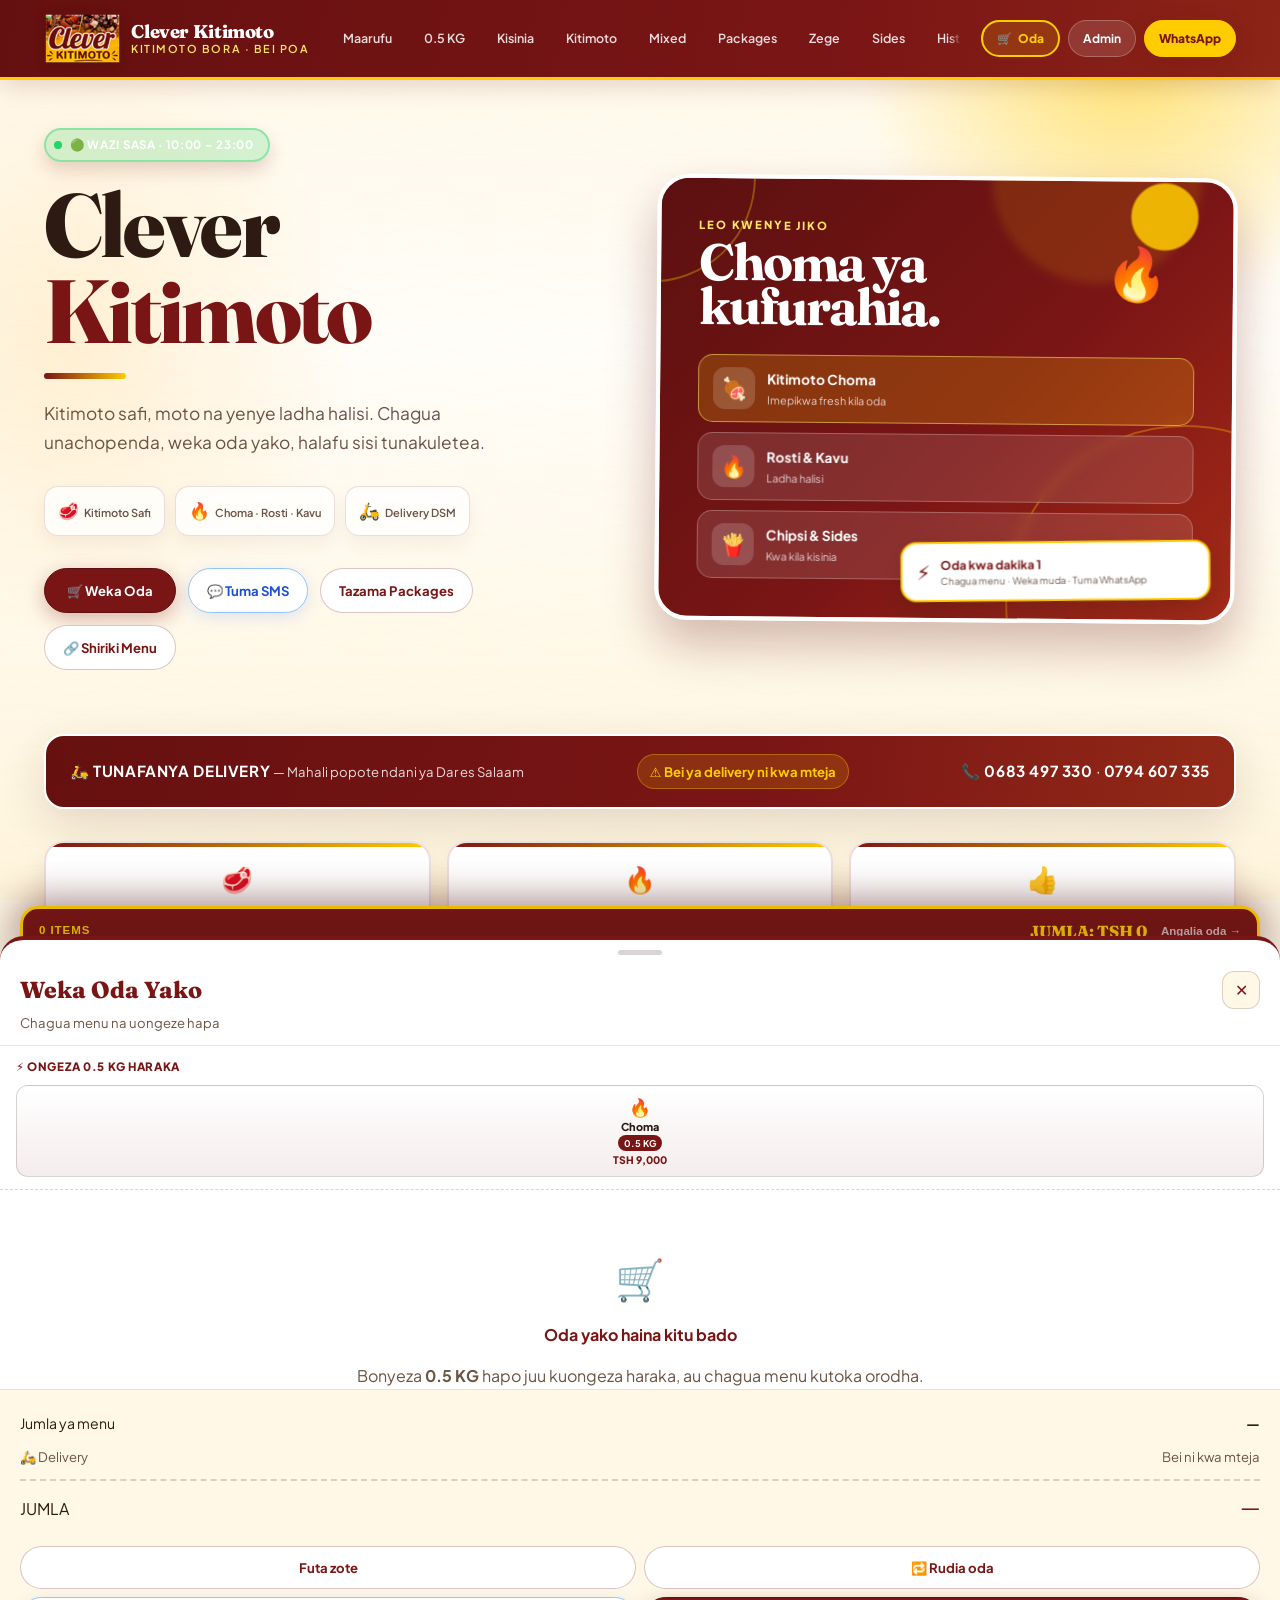
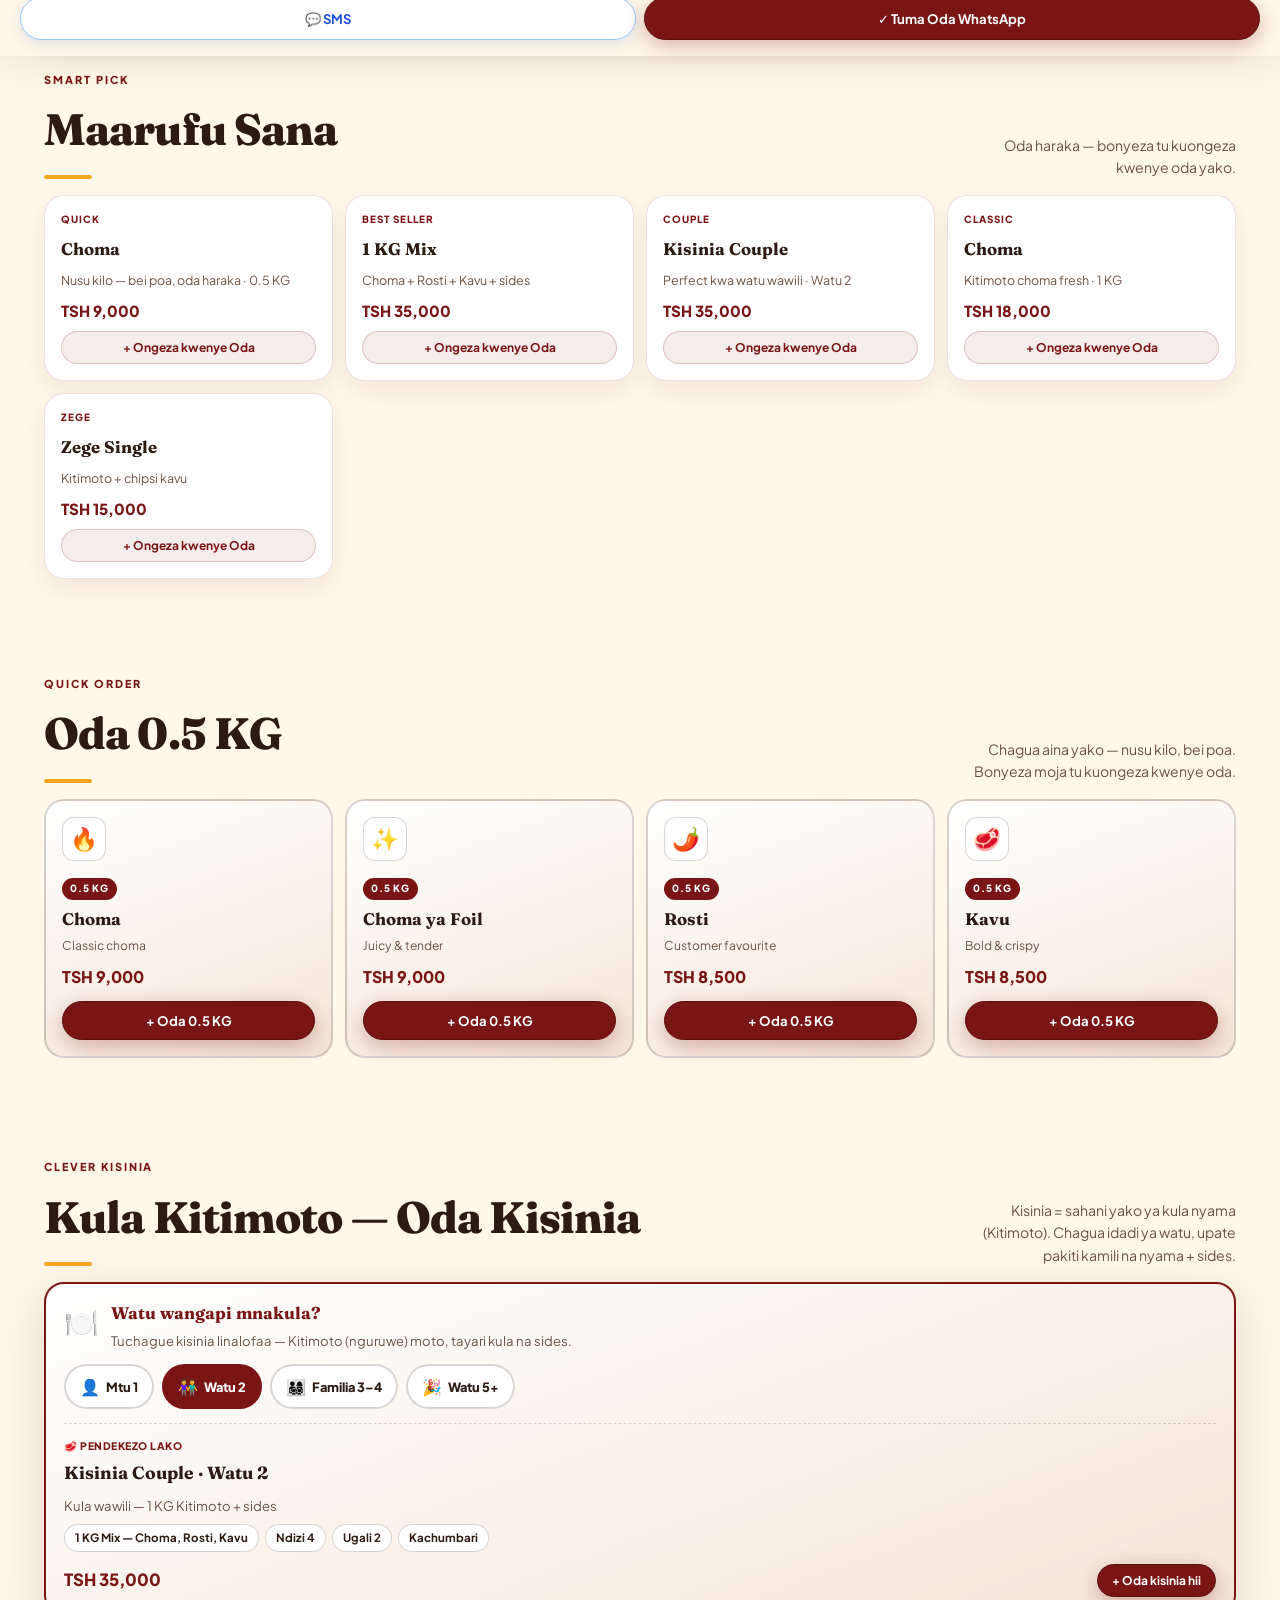
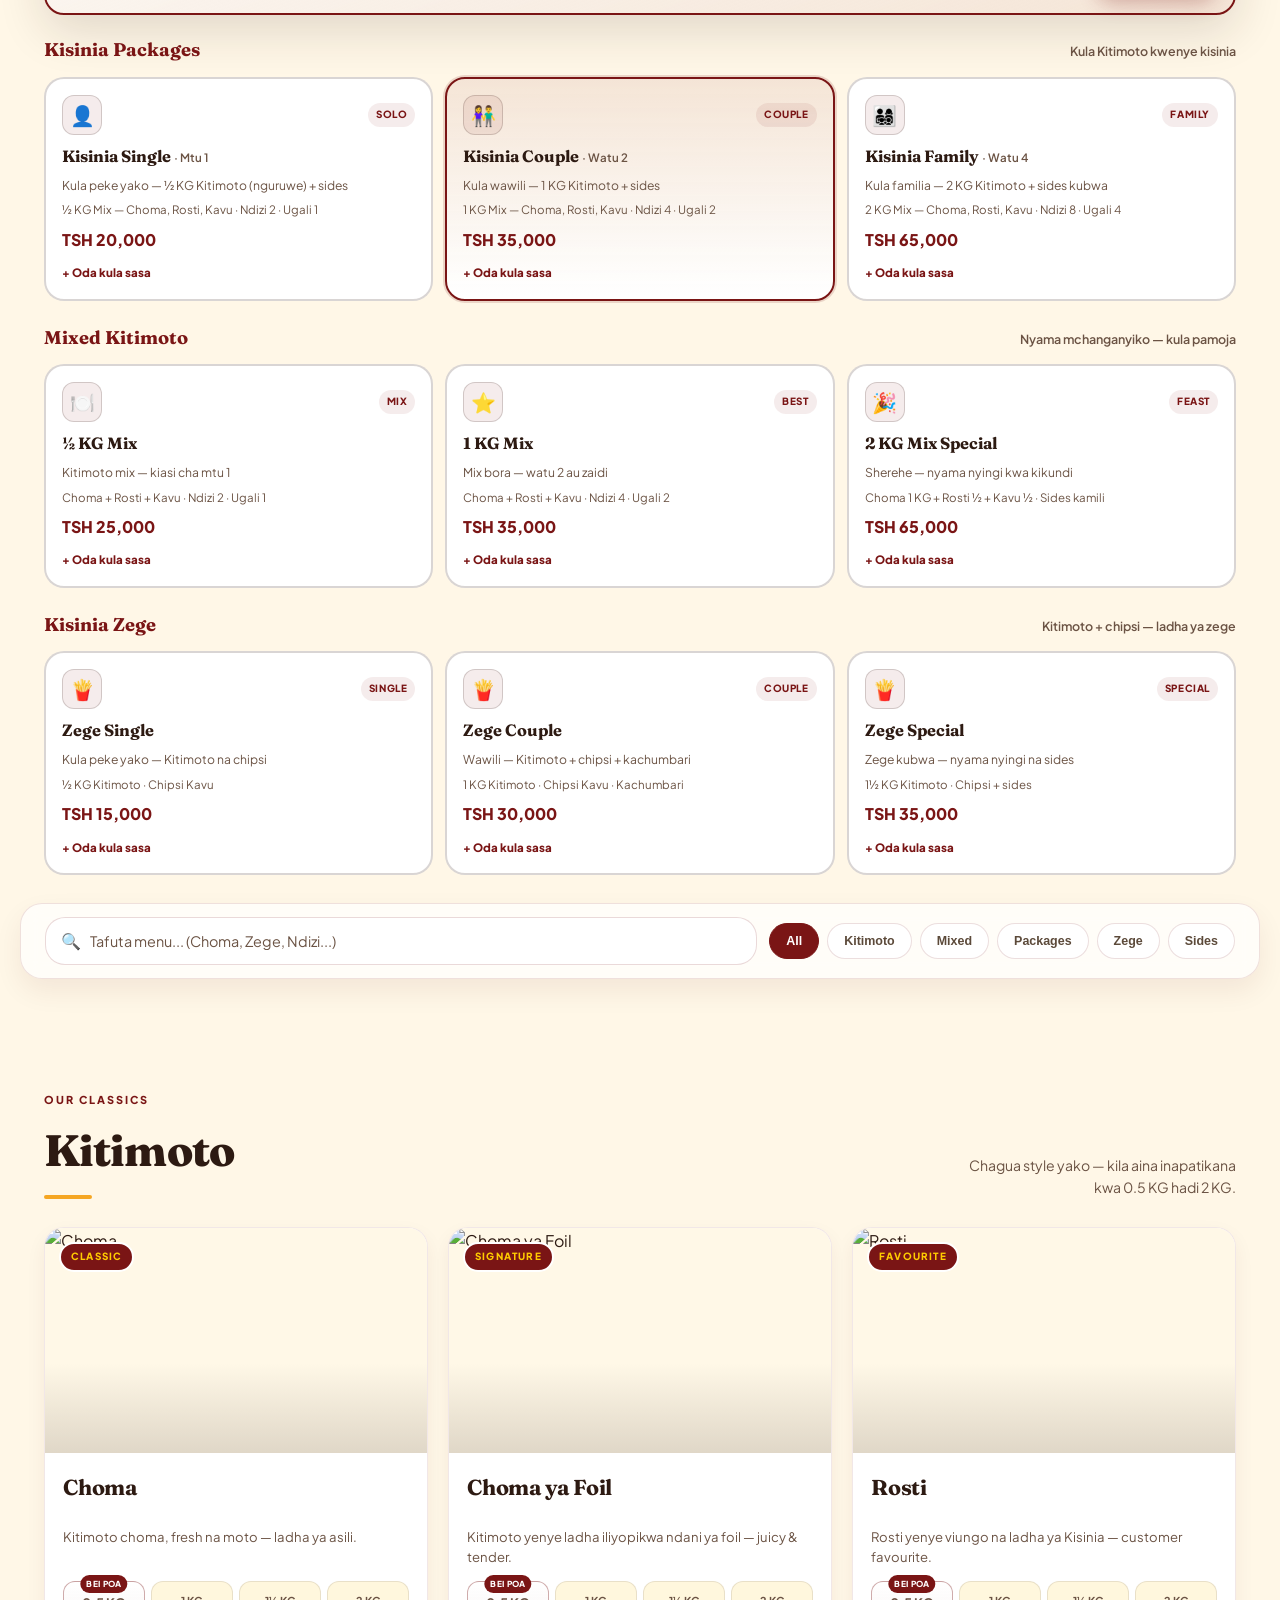
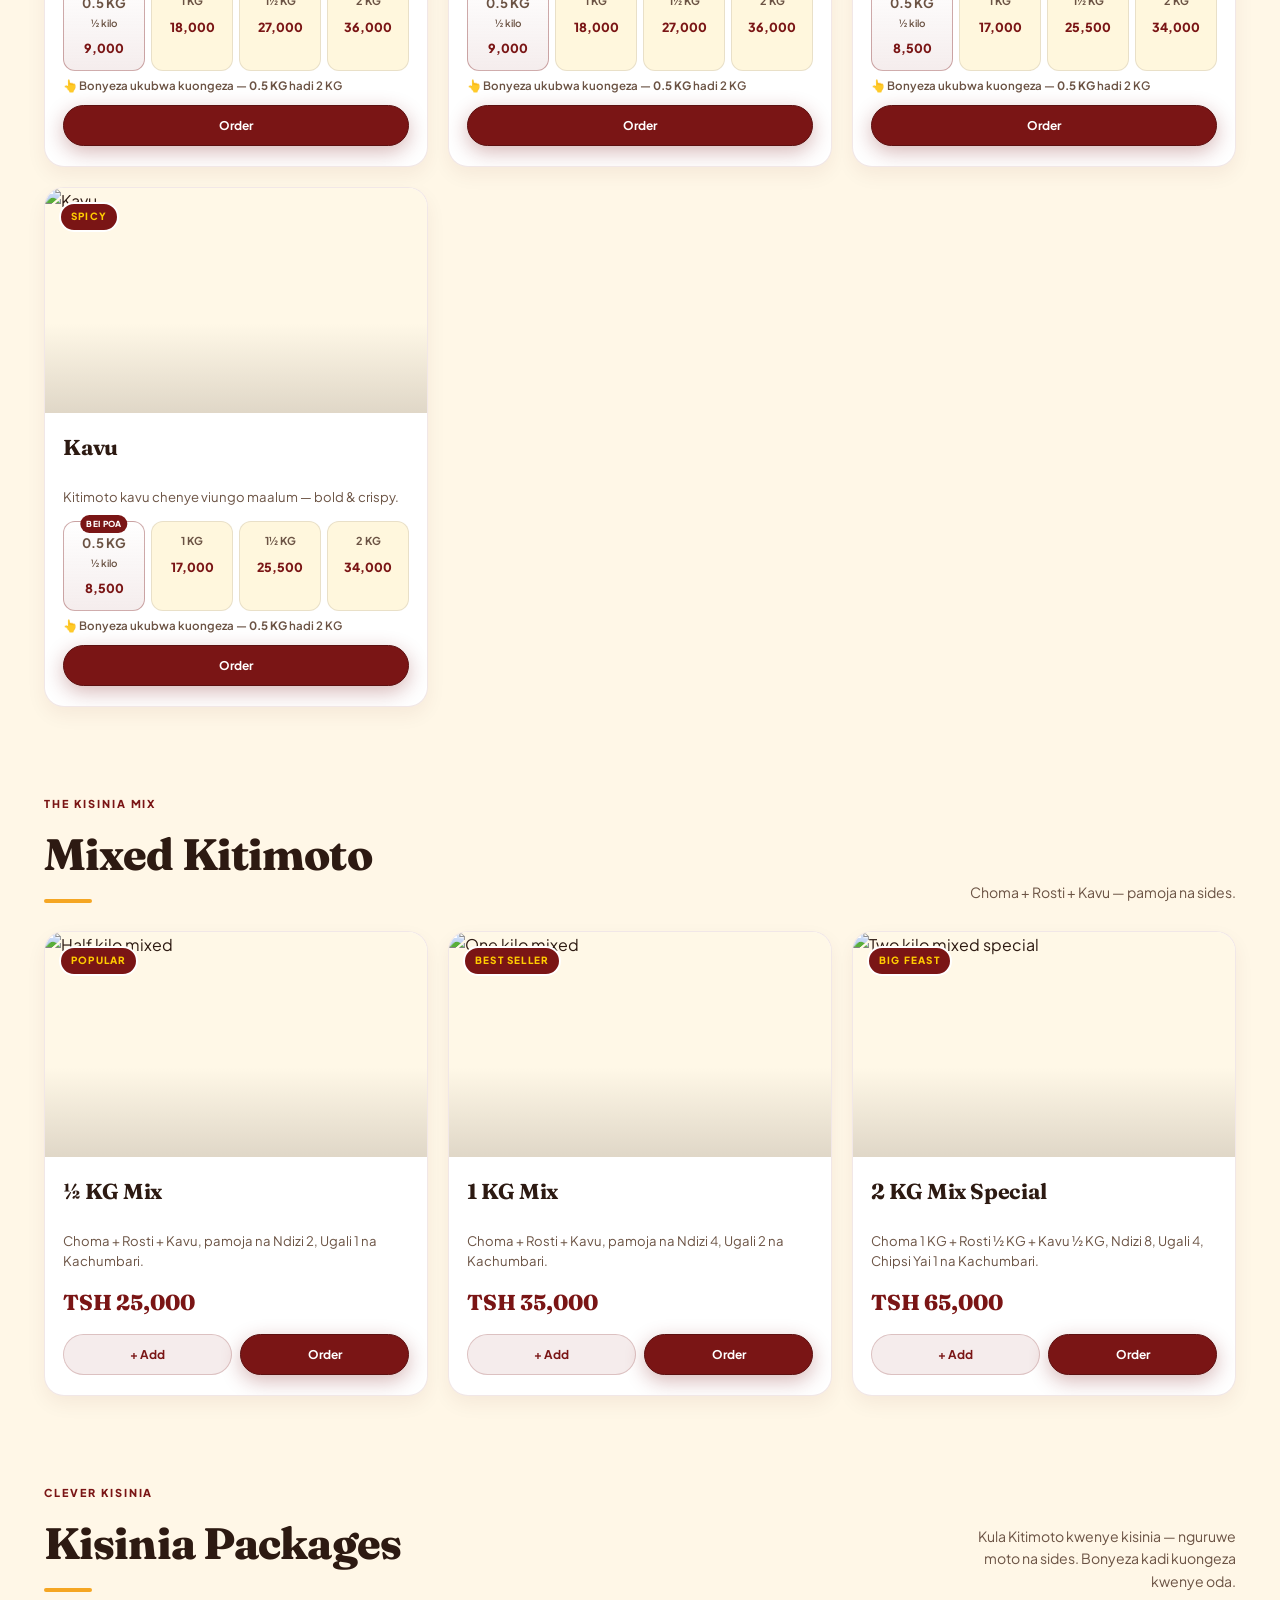
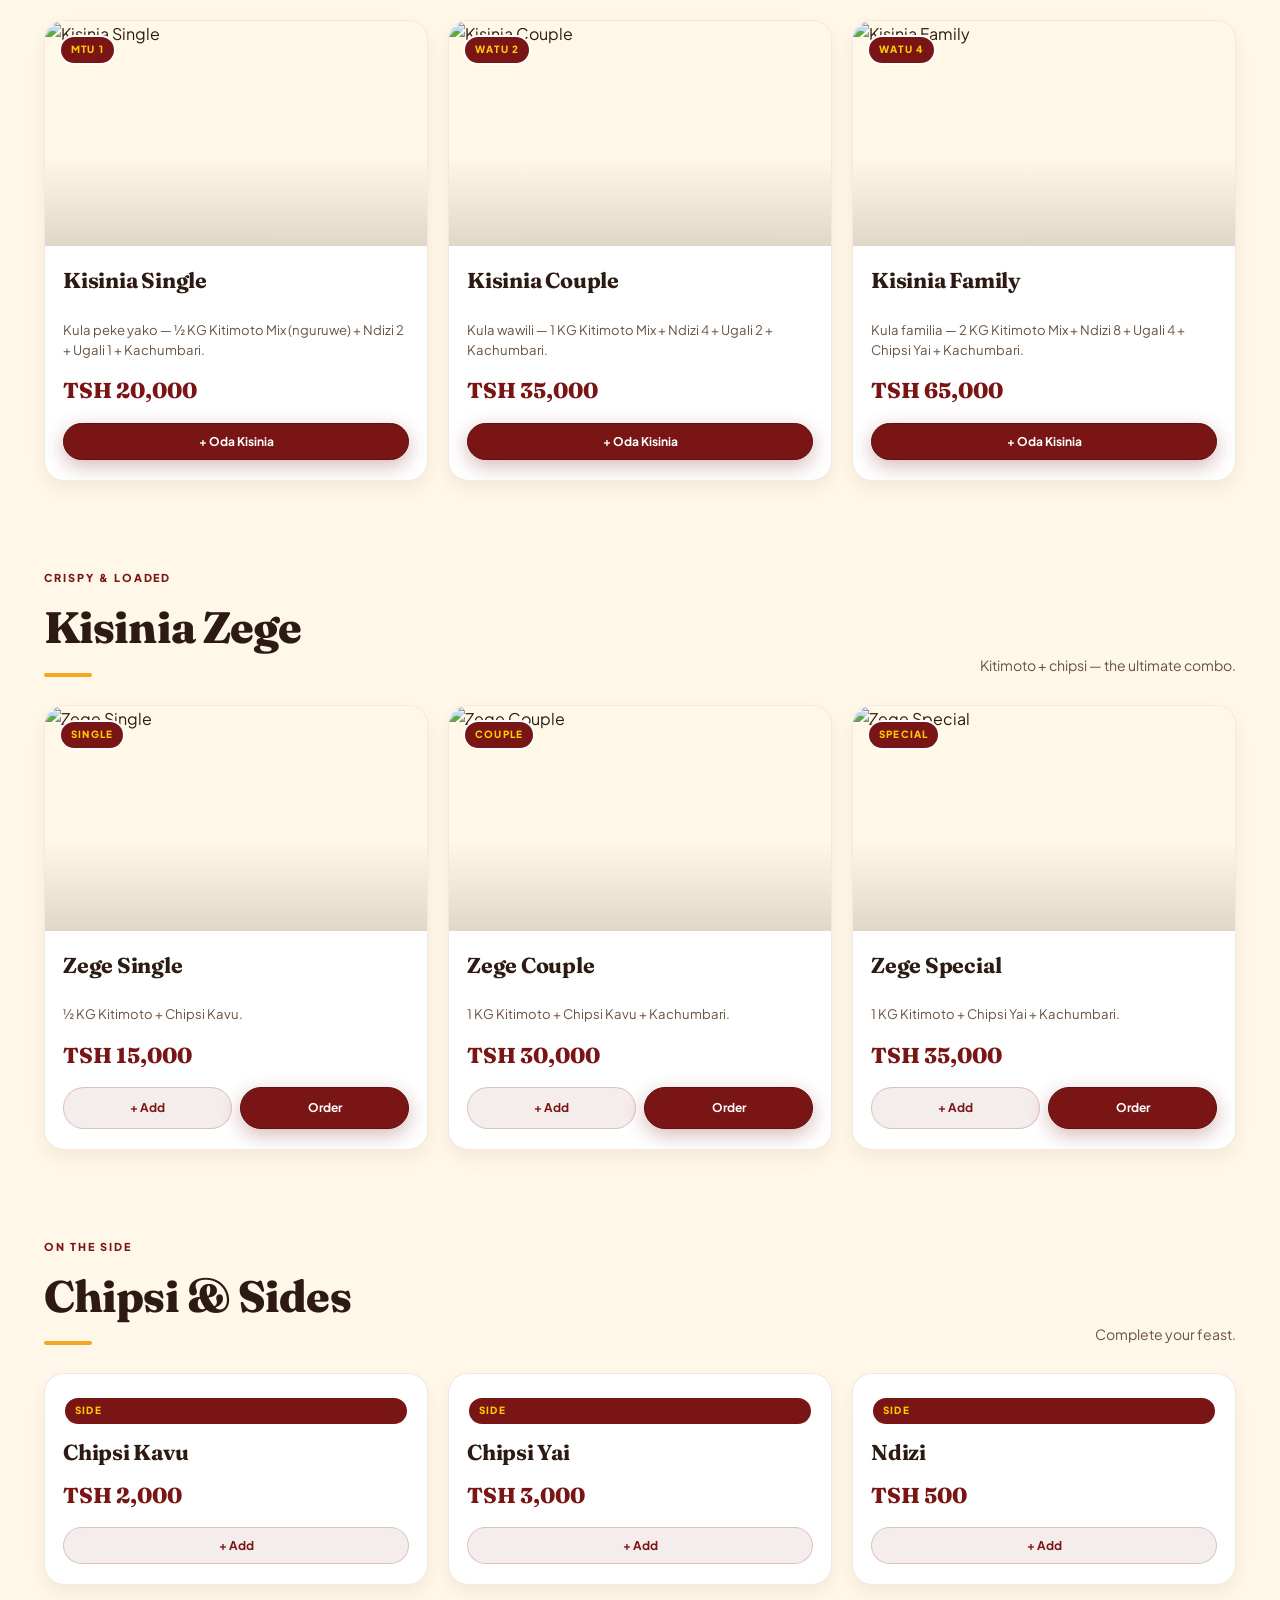
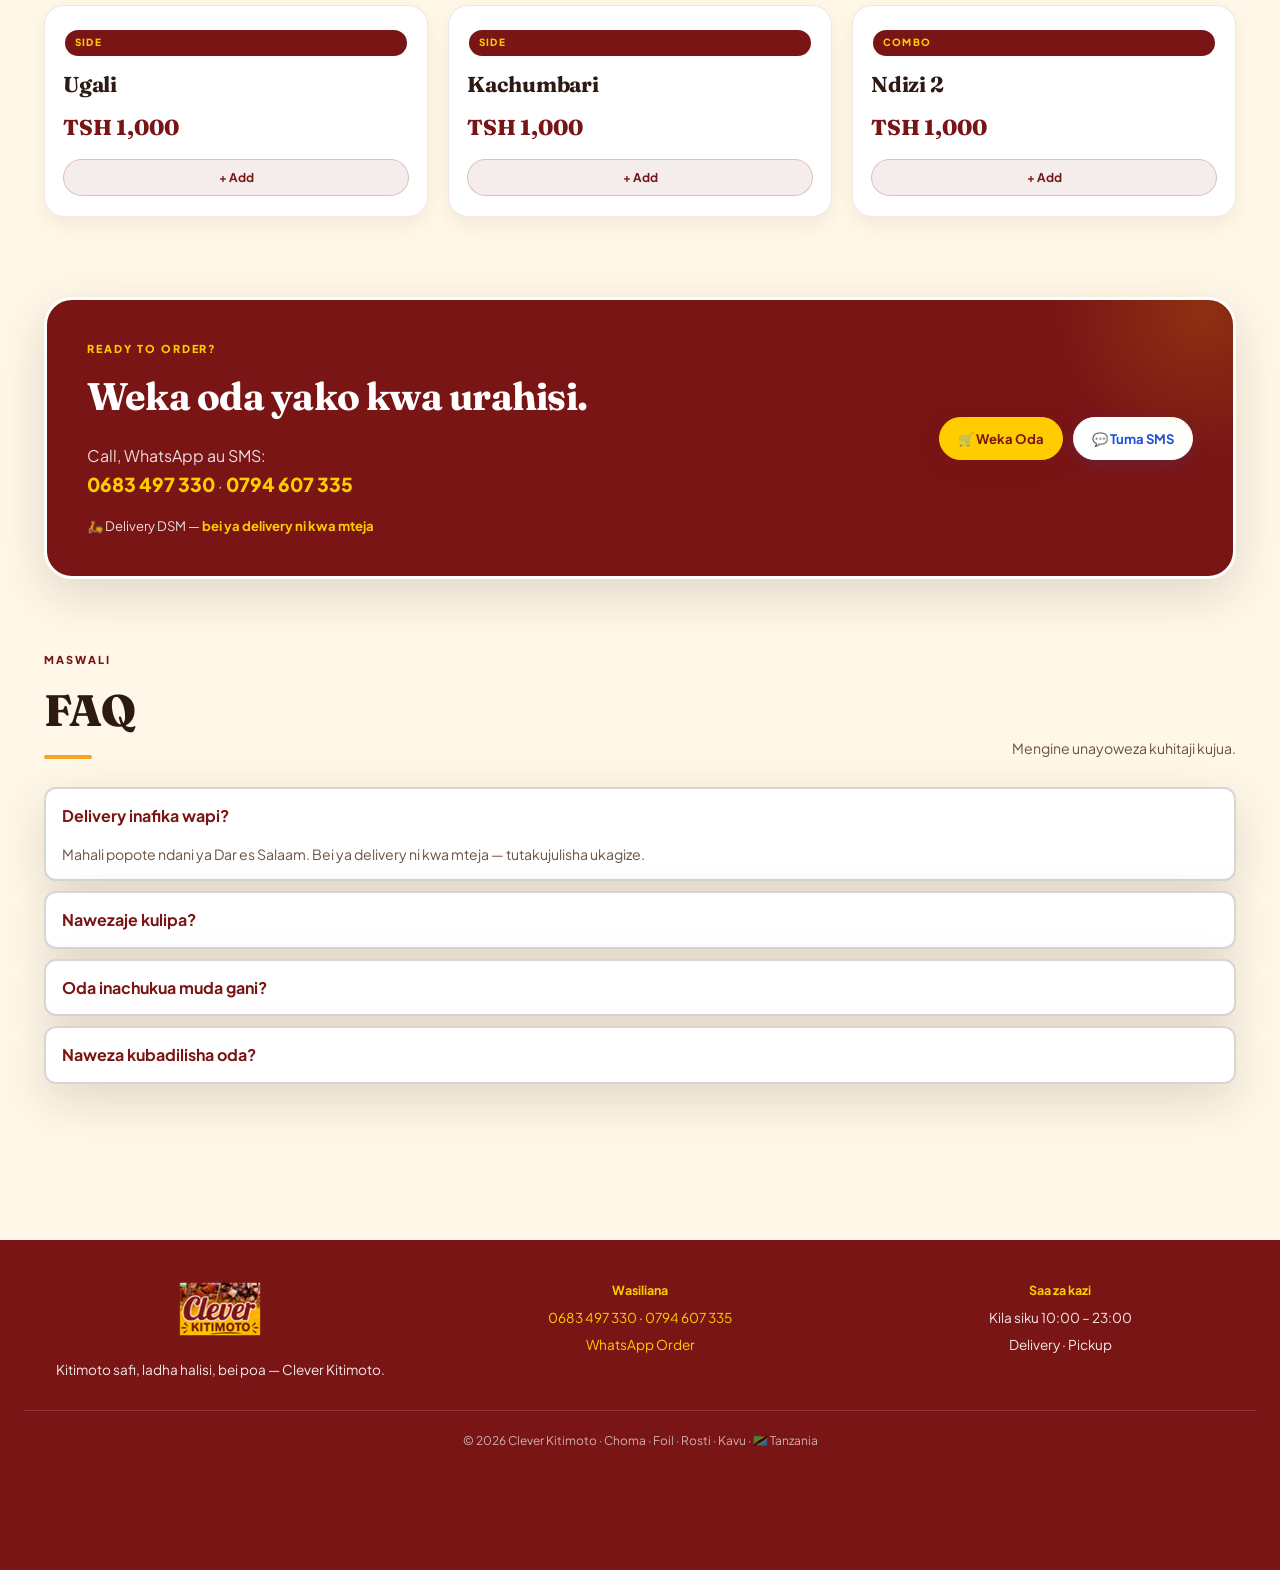
==== commit 466e5ab2: "Polish menu UI and improve ordering flow" ====
--- a/index.html
+++ b/index.html
@@ -69,22 +69,48 @@
 </div>
 
 <section class="hero">
-  <div>
+  <div class="hero-copy">
     <div class="hero-badge" id="openStatusBadge"><span class="hero-badge-dot" id="openStatusDot"></span> <span id="openStatusText">Kitimoto Bora · Bei Poa · Huduma Bora</span></div>
     <h1>Clever <em>Kitimoto</em></h1>
-    <p class="hero-desc">Choma, Choma ya Foil, Rosti, Kavu na Kisinia Packages — served hot, fresh and ready to enjoy.</p>
+    <p class="hero-desc">Kitimoto safi, moto na yenye ladha halisi. Chagua unachopenda, weka oda yako, halafu sisi tunakuletea.</p>
     <div class="hero-stats">
       <div class="stat"><strong>🥩</strong><span>Kitimoto Safi</span></div>
       <div class="stat"><strong>🔥</strong><span>Choma · Rosti · Kavu</span></div>
       <div class="stat"><strong>🛵</strong><span>Delivery DSM</span></div>
     </div>
     <div class="hero-actions">
-      <a class="btn btn-primary" href="https://wa.me/255683497330?text=Habari%20Clever%20Kitimoto%2C%20naomba%20kuagiza">📲 Oda WhatsApp</a>
+      <button class="btn btn-primary" type="button" id="heroOrder">🛒 Weka Oda</button>
       <a class="btn btn-sms" href="#" id="heroSms">💬 Tuma SMS</a>
       <a class="btn btn-ghost" href="#packages">Tazama Packages</a>
       <button class="btn btn-ghost" type="button" id="shareMenuBtn">🔗 Shiriki Menu</button>
     </div>
   </div>
+  <aside class="hero-visual" aria-label="Clever Kitimoto menu highlights">
+    <div class="hero-visual-glow" aria-hidden="true"></div>
+    <div class="hero-visual-heading">
+      <span class="hero-kicker">Leo kwenye jiko</span>
+      <strong>Choma ya<br>kufurahia.</strong>
+      <span class="hero-flame" aria-hidden="true">🔥</span>
+    </div>
+    <div class="hero-dish-grid">
+      <div class="hero-dish hero-dish-main">
+        <span class="hero-dish-icon" aria-hidden="true">🍖</span>
+        <div><b>Kitimoto Choma</b><small>Imepikwa fresh kila oda</small></div>
+      </div>
+      <div class="hero-dish">
+        <span class="hero-dish-icon" aria-hidden="true">🔥</span>
+        <div><b>Rosti &amp; Kavu</b><small>Ladha halisi</small></div>
+      </div>
+      <div class="hero-dish">
+        <span class="hero-dish-icon" aria-hidden="true">🍟</span>
+        <div><b>Chipsi &amp; Sides</b><small>Kwa kila kisinia</small></div>
+      </div>
+    </div>
+    <div class="hero-order-card">
+      <span class="hero-order-icon">⚡</span>
+      <div><b>Oda kwa dakika 1</b><small>Chagua menu · Weka muda · Tuma WhatsApp</small></div>
+    </div>
+  </aside>
 </section>
 
 <div class="delivery-strip">
@@ -544,8 +570,8 @@
 
 <div class="order-banner">
   <div>
-    <div class="kicker">Ready to Order?</div>
-    <h2>Agiza sasa.</h2>
+    <div class="kicker">Ready to order?</div>
+    <h2>Weka oda yako kwa urahisi.</h2>
     <p>Call, WhatsApp au SMS:<br>
       <span class="phone" id="phoneCopy" title="Click to copy">0683 497 330</span> ·
       <span class="phone" id="phoneCopy2" title="Click to copy">0794 607 335</span>
@@ -553,7 +579,7 @@
     <p class="delivery-note-inline">🛵 Delivery DSM — <strong>bei ya delivery ni kwa mteja</strong></p>
   </div>
   <div class="order-banner-actions">
-    <a class="btn btn-primary" href="https://wa.me/255683497330?text=Habari%20Clever%20Kitimoto%2C%20naomba%20kuagiza">📲 WhatsApp</a>
+    <button class="btn btn-primary" type="button" id="bannerOrder">🛒 Weka Oda</button>
     <a class="btn btn-sms" href="#" id="orderSms">💬 Tuma SMS</a>
   </div>
 </div>
@@ -626,8 +652,8 @@
     <div class="order-panel-handle"></div>
     <div class="order-panel-head">
       <div>
-        <h2 id="orderPanelTitle">Oda Yako</h2>
-        <p id="orderPanelSubtitle">Chagua menu na uongeze hapa</p>
+        <h2 id="orderPanelTitle">Weka Oda Yako</h2>
+        <p id="orderPanelSubtitle">Chagua menu, weka taarifa, kisha tuma oda</p>
       </div>
       <button class="order-panel-close" id="orderPanelClose" type="button" aria-label="Funga">✕</button>
     </div>
@@ -642,8 +668,10 @@
       </div>
       <div class="order-panel-list" id="orderPanelList"></div>
       <div class="checkout-form" id="checkoutForm">
-      <div class="checkout-title">Taarifa za oda <span class="checkout-hint">— zitaongezwa kwenye ujumbe</span></div>
+      <div class="booking-steps" aria-label="Hatua za kuagiza"><span class="active">1. Menu</span><i></i><span class="active">2. Taarifa</span><i></i><span>3. Tuma oda</span></div>
+      <div class="checkout-title">Taarifa za oda <span class="checkout-hint">— tunatumia kuthibitisha oda yako</span></div>
       <div class="checkout-grid">
+        <label class="ck-field full"><span>Jina lako</span><input id="custName" type="text" placeholder="Mfano: Asha Mushi" autocomplete="name"></label>
         <label class="ck-field full"><span>Simu yako</span><input id="custPhone" type="tel" placeholder="07XX XXX XXX" autocomplete="tel" required></label>
         <label class="ck-field full"><span>Mahali pa delivery</span><input id="custAddress" type="text" placeholder="Mtaa, jengo, alama ya karibu..." autocomplete="street-address"></label>
         <label class="ck-field full"><span>Maelezo ya ziada</span><input id="custNotes" type="text" placeholder="Mfano: bila pilipili, simu kabla ya kuwasilisha..."></label>
@@ -654,6 +682,17 @@
           <button type="button" class="pill active" data-val="delivery">🛵 Delivery</button>
           <button type="button" class="pill" data-val="pickup">🏪 Pickup</button>
         </div>
+      </div>
+      <div class="pill-row">
+        <span class="pill-label">Unahitaji lini?</span>
+        <div class="pill-group" id="timingPills">
+          <button type="button" class="pill active" data-val="asap">⚡ Sasa hivi</button>
+          <button type="button" class="pill" data-val="scheduled">📅 Weka muda</button>
+        </div>
+      </div>
+      <div class="checkout-grid schedule-fields" id="scheduleFields" hidden>
+        <label class="ck-field"><span>Tarehe</span><input id="custScheduleDate" type="date"></label>
+        <label class="ck-field"><span>Muda</span><input id="custScheduleTime" type="time"></label>
       </div>
       <div class="pill-row">
         <span class="pill-label">Malipo</span>
@@ -703,7 +742,7 @@
         <button class="btn btn-ghost" id="cartClear" type="button">Futa zote</button>
         <button class="btn btn-ghost" id="orderRepeatLastBtn" type="button" hidden>🔁 Rudia oda</button>
         <button class="btn btn-sms" id="cartSms" type="button">💬 SMS</button>
-        <button class="btn btn-primary" id="cartSend" type="button">📲 WhatsApp</button>
+        <button class="btn btn-primary" id="cartSend" type="button">✓ Tuma Oda WhatsApp</button>
       </div>
     </div>
   </div>
@@ -716,6 +755,8 @@
 <script src="assets/js/cloud-config.js"></script>
 <script src="https://cdn.jsdelivr.net/npm/@supabase/supabase-js@2/dist/umd/supabase.min.js"></script>
 <script src="assets/js/orders-cloud.js"></script>
+<script src="assets/js/cloud-sync.js"></script>
+<script src="assets/js/smart-sync.js"></script>
 <script src="assets/js/app.js"></script>
 </body>
 </html>
--- a/assets/css/style.css
+++ b/assets/css/style.css
@@ -249,7 +249,11 @@
   max-width: 1240px;
   margin: 0 auto;
   padding: calc(var(--nav-h) + 48px) 24px 64px;
-  min-height: auto;
+  min-height: 610px;
+  display: grid;
+  grid-template-columns: minmax(0, 0.96fr) minmax(420px, 1.04fr);
+  align-items: center;
+  gap: clamp(32px, 6vw, 88px);
 }
 
 .hero-badge {
@@ -320,6 +324,104 @@
   flex-wrap: wrap;
   animation: fadeUp 0.7s 0.32s var(--ease) both;
 }
+
+.hero-visual {
+  position: relative;
+  min-height: 430px;
+  overflow: hidden;
+  isolation: isolate;
+  padding: 38px;
+  border: 4px solid #fff;
+  border-radius: 32px;
+  color: #fff;
+  background:
+    radial-gradient(circle at 88% 8%, rgba(255, 204, 0, 0.85) 0 5%, transparent 5.4%),
+    linear-gradient(135deg, var(--maroon-dark), var(--maroon) 56%, #a52a17);
+  box-shadow: 0 24px 48px rgba(92, 16, 16, 0.28);
+}
+.hero-visual::before,
+.hero-visual::after {
+  content: "";
+  position: absolute;
+  border: 2px solid rgba(255, 204, 0, 0.32);
+  border-radius: 50%;
+  z-index: -1;
+}
+.hero-visual::before { width: 360px; height: 360px; right: -135px; bottom: -165px; }
+.hero-visual::after { width: 210px; height: 210px; left: -116px; top: -105px; }
+.hero-visual-glow {
+  position: absolute;
+  width: 210px;
+  height: 210px;
+  top: -108px;
+  right: 32px;
+  z-index: -1;
+  border-radius: 50%;
+  background: rgba(255, 204, 0, 0.12);
+  filter: blur(4px);
+}
+.hero-visual-heading { position: relative; margin-bottom: 26px; }
+.hero-kicker {
+  display: block;
+  margin-bottom: 6px;
+  color: var(--yellow-light);
+  font-size: 0.7rem;
+  font-weight: 800;
+  letter-spacing: 0.16em;
+  text-transform: uppercase;
+}
+.hero-visual-heading strong {
+  display: block;
+  font-family: var(--font-display);
+  font-size: clamp(2.4rem, 4vw, 3.6rem);
+  line-height: 0.86;
+  letter-spacing: -0.04em;
+}
+.hero-flame { position: absolute; top: 12px; right: 5%; font-size: 3.2rem; transform: rotate(12deg); }
+.hero-dish-grid { display: grid; gap: 10px; position: relative; }
+.hero-dish {
+  display: flex;
+  align-items: center;
+  gap: 12px;
+  padding: 12px 14px;
+  border: 1px solid rgba(255, 255, 255, 0.26);
+  border-radius: 15px;
+  background: rgba(255, 255, 255, 0.11);
+  backdrop-filter: blur(6px);
+}
+.hero-dish-main { background: rgba(255, 204, 0, 0.19); border-color: rgba(255, 231, 102, 0.55); }
+.hero-dish-icon {
+  display: grid;
+  width: 42px;
+  height: 42px;
+  flex: 0 0 42px;
+  place-items: center;
+  border-radius: 12px;
+  background: rgba(255, 255, 255, 0.16);
+  font-size: 1.35rem;
+}
+.hero-dish b, .hero-dish small { display: block; }
+.hero-dish b { font-size: 0.85rem; }
+.hero-dish small { margin-top: 1px; color: rgba(255, 255, 255, 0.76); font-size: 0.68rem; }
+.hero-order-card {
+  position: absolute;
+  right: 20px;
+  bottom: 18px;
+  display: flex;
+  align-items: center;
+  gap: 10px;
+  width: min(310px, calc(100% - 40px));
+  padding: 12px 14px;
+  border: 2px solid var(--yellow);
+  border-radius: 16px;
+  background: #fff;
+  color: var(--maroon);
+  box-shadow: 0 10px 24px rgba(45, 26, 18, 0.22);
+}
+.hero-order-icon { font-size: 1.25rem; }
+.hero-order-card b, .hero-order-card small { display: block; }
+.hero-order-card b { font-size: 0.75rem; }
+.hero-order-card small { color: var(--muted); font-size: 0.6rem; line-height: 1.35; }
 
 /* ── Brand strips ── */
 .delivery-strip,
@@ -1802,6 +1904,11 @@
   border-top: 1px dashed var(--line-strong);
   background: var(--surface-2);
 }
+.booking-steps { display: flex; align-items: center; gap: 7px; margin: 0 0 14px; color: var(--muted); font-size: .64rem; font-weight: 800; text-transform: uppercase; letter-spacing: .03em; }
+.booking-steps span { padding: 5px 7px; border-radius: 999px; background: #fff; border: 1px solid var(--line-strong); white-space: nowrap; }
+.booking-steps span.active { background: var(--gold-soft); border-color: var(--gold); color: var(--maroon); }
+.booking-steps i { height: 1px; flex: 1; min-width: 10px; background: var(--line-strong); }
+.schedule-fields { margin-top: -2px; padding: 10px; border: 1px dashed var(--line-strong); border-radius: 10px; background: #fffdf6; }
 .checkout-title {
   font-weight: 800;
   font-size: 0.88rem;
@@ -2068,6 +2175,127 @@
   main, .hero, .toolbar { padding-left: 16px; padding-right: 16px; }
 }
 
+/* ── Premium customer-menu polish ── */
+body {
+  background: #fff7e7;
+}
+body::before {
+  background:
+    radial-gradient(circle at 88% 6%, rgba(255, 204, 0, 0.5), transparent 19%),
+    radial-gradient(circle at 5% 38%, rgba(255, 165, 0, 0.15), transparent 22%),
+    linear-gradient(180deg, #fff8e7 0%, #fffdf8 38%, #fff5dc 100%);
+}
+.header {
+  background: linear-gradient(100deg, #651010, var(--maroon) 65%, #8c2417);
+  box-shadow: 0 4px 24px rgba(92, 16, 16, 0.18);
+}
+.hero-copy { position: relative; z-index: 1; }
+.hero h1 {
+  max-width: 520px;
+  font-size: clamp(3.25rem, 7vw, 5.8rem);
+  text-wrap: balance;
+}
+.hero h1::after {
+  content: "";
+  display: block;
+  width: 82px;
+  height: 6px;
+  margin-top: 20px;
+  border-radius: 99px;
+  background: linear-gradient(90deg, var(--maroon), var(--yellow));
+}
+.hero-desc { max-width: 510px; font-size: 1.08rem; line-height: 1.72; }
+.hero-badge {
+  box-shadow: 0 8px 18px rgba(92, 16, 16, 0.17);
+  border-color: rgba(255, 255, 255, 0.95);
+}
+.hero-stats { gap: 10px; }
+.stat {
+  min-width: 120px;
+  padding: 11px 13px;
+  border: 1px solid rgba(122, 21, 21, 0.14);
+  border-radius: 14px;
+  background: rgba(255, 255, 255, 0.76);
+  box-shadow: 0 8px 20px rgba(92, 16, 16, 0.06);
+}
+.stat strong { display: inline; margin-right: 5px; font-size: 1.05rem; }
+.stat span { display: inline; font-size: 0.69rem; }
+.hero-actions .btn { min-height: 45px; }
+.hero-actions .btn-primary { padding-inline: 22px; }
+.hero-visual { transform: rotate(0.5deg); }
+.hero-visual:hover { transform: rotate(0deg) translateY(-3px); }
+.hero-visual { transition: transform 0.35s var(--ease), box-shadow 0.35s var(--ease); }
+.hero-order-card { transform: rotate(-1deg); }
+.delivery-strip-inner {
+  background: linear-gradient(100deg, #661010, var(--maroon) 60%, #922917);
+  border-width: 2px;
+}
+.feature-pill {
+  position: relative;
+  overflow: hidden;
+  border-color: rgba(122, 21, 21, 0.14);
+  box-shadow: 0 10px 24px rgba(92, 16, 16, 0.08);
+  transition: transform 0.25s var(--ease), box-shadow 0.25s var(--ease);
+}
+.feature-pill::before {
+  content: "";
+  position: absolute;
+  top: 0;
+  left: 0;
+  right: 0;
+  height: 4px;
+  background: linear-gradient(90deg, var(--maroon), var(--yellow));
+}
+.feature-pill:hover { transform: translateY(-4px); box-shadow: 0 15px 30px rgba(92, 16, 16, 0.15); }
+.info-card, .history-panel, .popular-card {
+  border-color: rgba(122, 21, 21, 0.13);
+  box-shadow: 0 10px 24px rgba(92, 16, 16, 0.07);
+}
+.toolbar {
+  padding-top: 13px;
+  padding-bottom: 13px;
+  border: 1px solid rgba(122, 21, 21, 0.12);
+  border-radius: 22px;
+  background: rgba(255, 255, 255, 0.72);
+  box-shadow: 0 12px 28px rgba(92, 16, 16, 0.07);
+  backdrop-filter: blur(10px);
+}
+.search-box input { border-color: rgba(122, 21, 21, 0.16); }
+.filter-pill { border-color: rgba(122, 21, 21, 0.14); }
+.section { padding-top: 72px; }
+.section-head h2 { font-size: clamp(2rem, 3.5vw, 2.75rem); }
+.section-head h2::after {
+  content: "";
+  display: block;
+  width: 48px;
+  height: 4px;
+  margin-top: 10px;
+  border-radius: 999px;
+  background: var(--yellow-dark);
+}
+.card {
+  border-color: rgba(122, 21, 21, 0.1);
+  box-shadow: 0 8px 20px rgba(92, 16, 16, 0.06);
+}
+.card:hover { border-color: rgba(122, 21, 21, 0.3); box-shadow: 0 20px 34px rgba(92, 16, 16, 0.14); }
+.card-photo { height: 225px; }
+.price-cell { background: #fff7dd; }
+.price-cell:hover { box-shadow: inset 0 0 0 1px rgba(122, 21, 21, 0.12); }
+.popular-card { border-width: 1px; }
+.popular-card:hover { box-shadow: 0 17px 30px rgba(92, 16, 16, 0.14); }
+
+@media (max-width: 960px) {
+  .hero-visual { transform: none; }
+}
+@media (max-width: 680px) {
+  .hero { gap: 32px; }
+  .hero h1 { font-size: clamp(3rem, 15vw, 4.25rem); }
+  .hero h1::after { margin-top: 14px; }
+  .stat { min-width: 0; flex: 1 1 135px; }
+  .toolbar { margin-inline: 16px; padding: 12px 14px; }
+  .section { padding-top: 56px; }
+}
+
 /* ── Reveal animations ── */
 .reveal {
   opacity: 0;
@@ -2149,7 +2377,13 @@
 
 /* ── Responsive ── */
 @media (max-width: 960px) {
-  .hero { padding-top: calc(var(--nav-h) + 32px); }
+  .hero {
+    grid-template-columns: 1fr;
+    min-height: 0;
+    padding-top: calc(var(--nav-h) + 32px);
+  }
+  .hero-copy { max-width: 620px; }
+  .hero-visual { min-height: 390px; }
   .grid { grid-template-columns: repeat(2, 1fr); }
   .section-head { flex-direction: column; align-items: flex-start; }
   .section-head p { text-align: left; }
@@ -2164,6 +2398,9 @@
   .order-banner { flex-direction: column; text-align: center; padding: 32px 24px; }
   .order-banner-actions { justify-content: center; width: 100%; }
   .hero-stats { gap: 20px; }
+  .hero-visual { min-height: 390px; padding: 28px 22px; border-radius: 24px; }
+  .hero-visual-heading strong { font-size: 2.7rem; }
+  .hero-flame { right: 0; font-size: 2.7rem; }
   .nav-actions .btn-ghost { display: none; }
 }
 
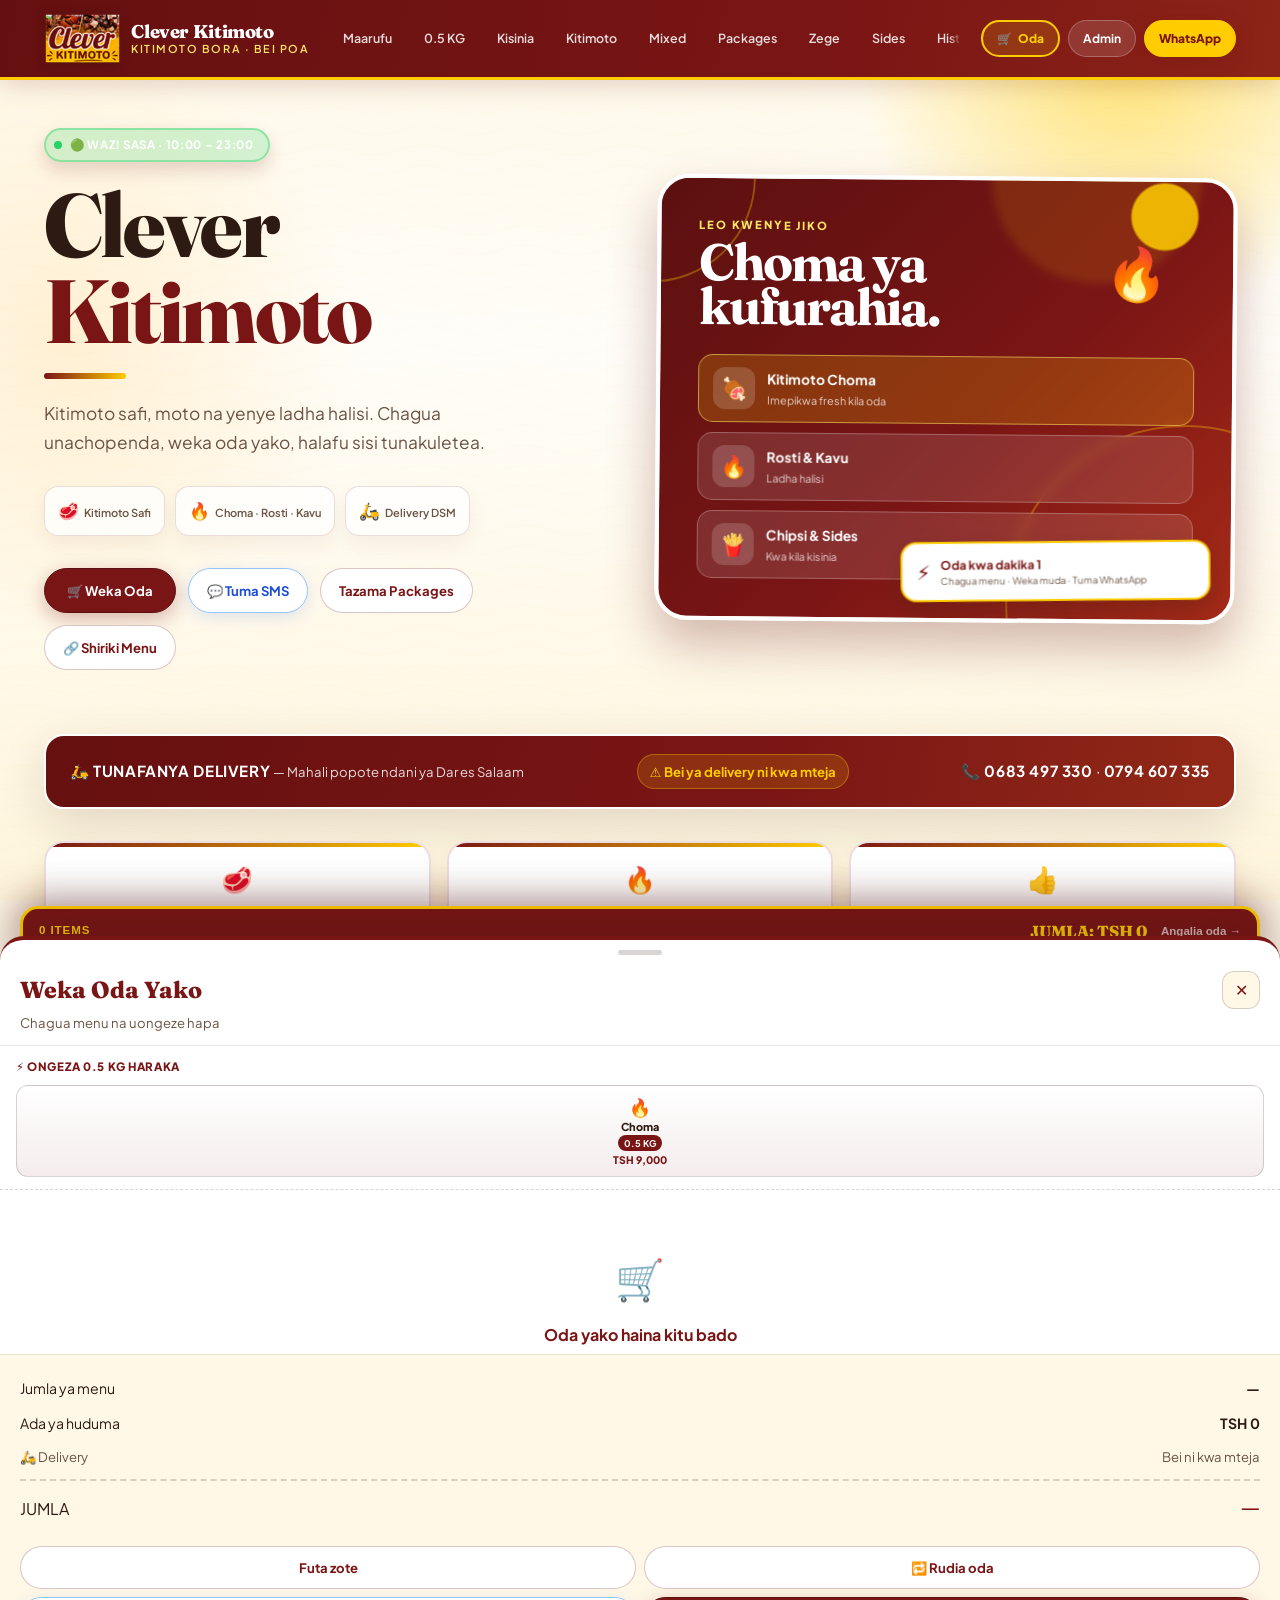
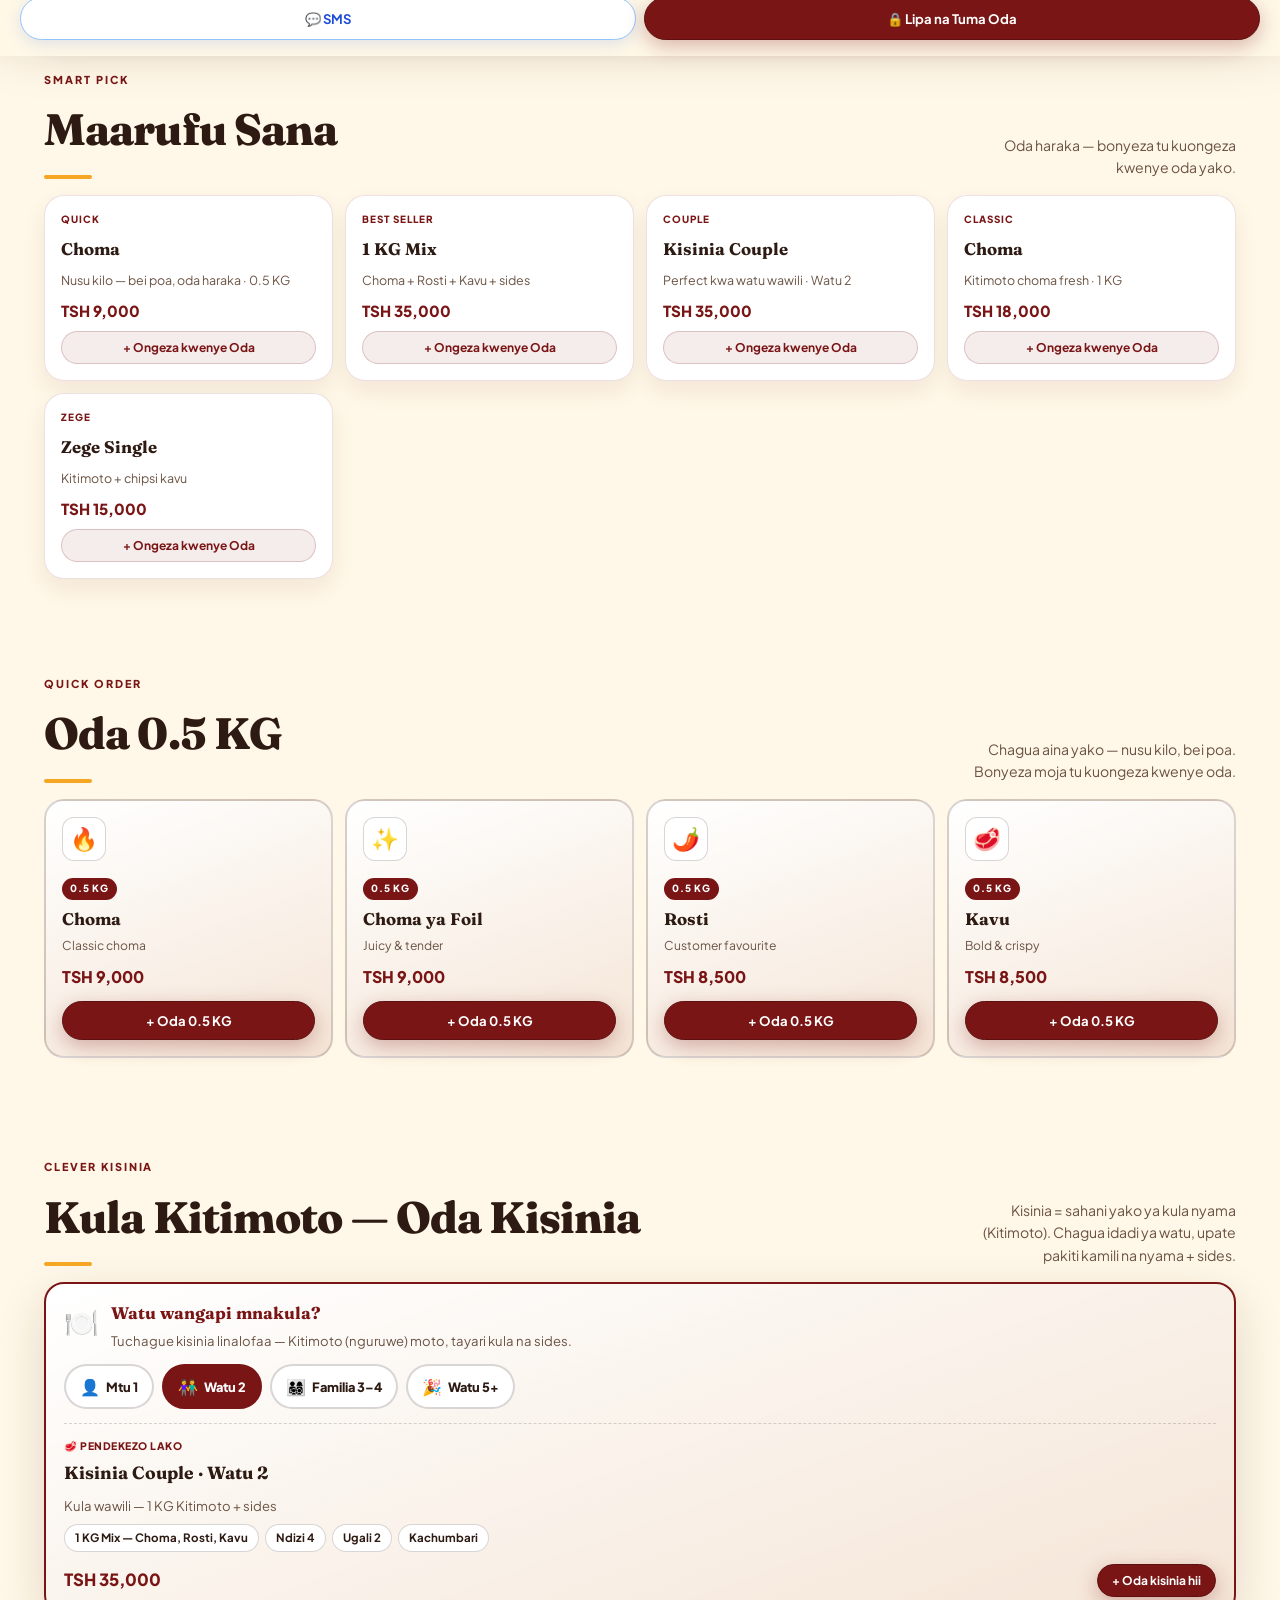
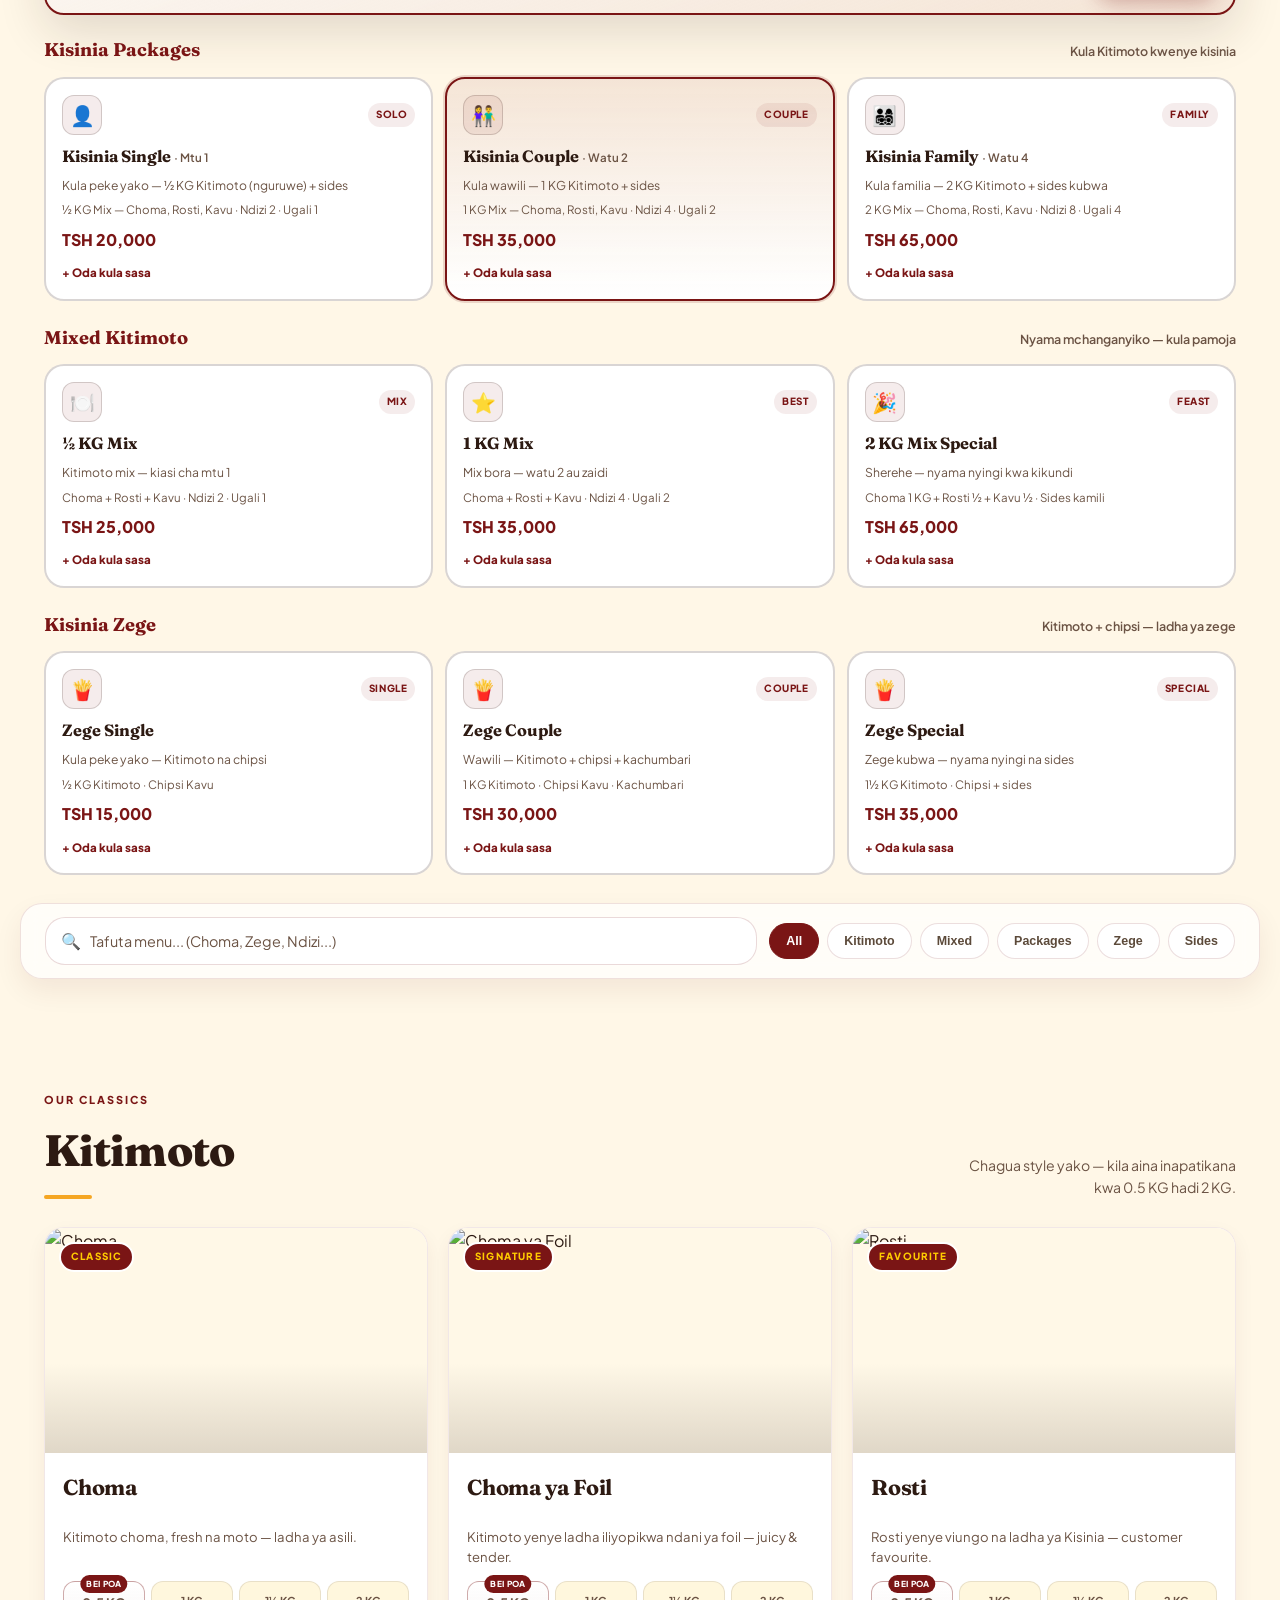
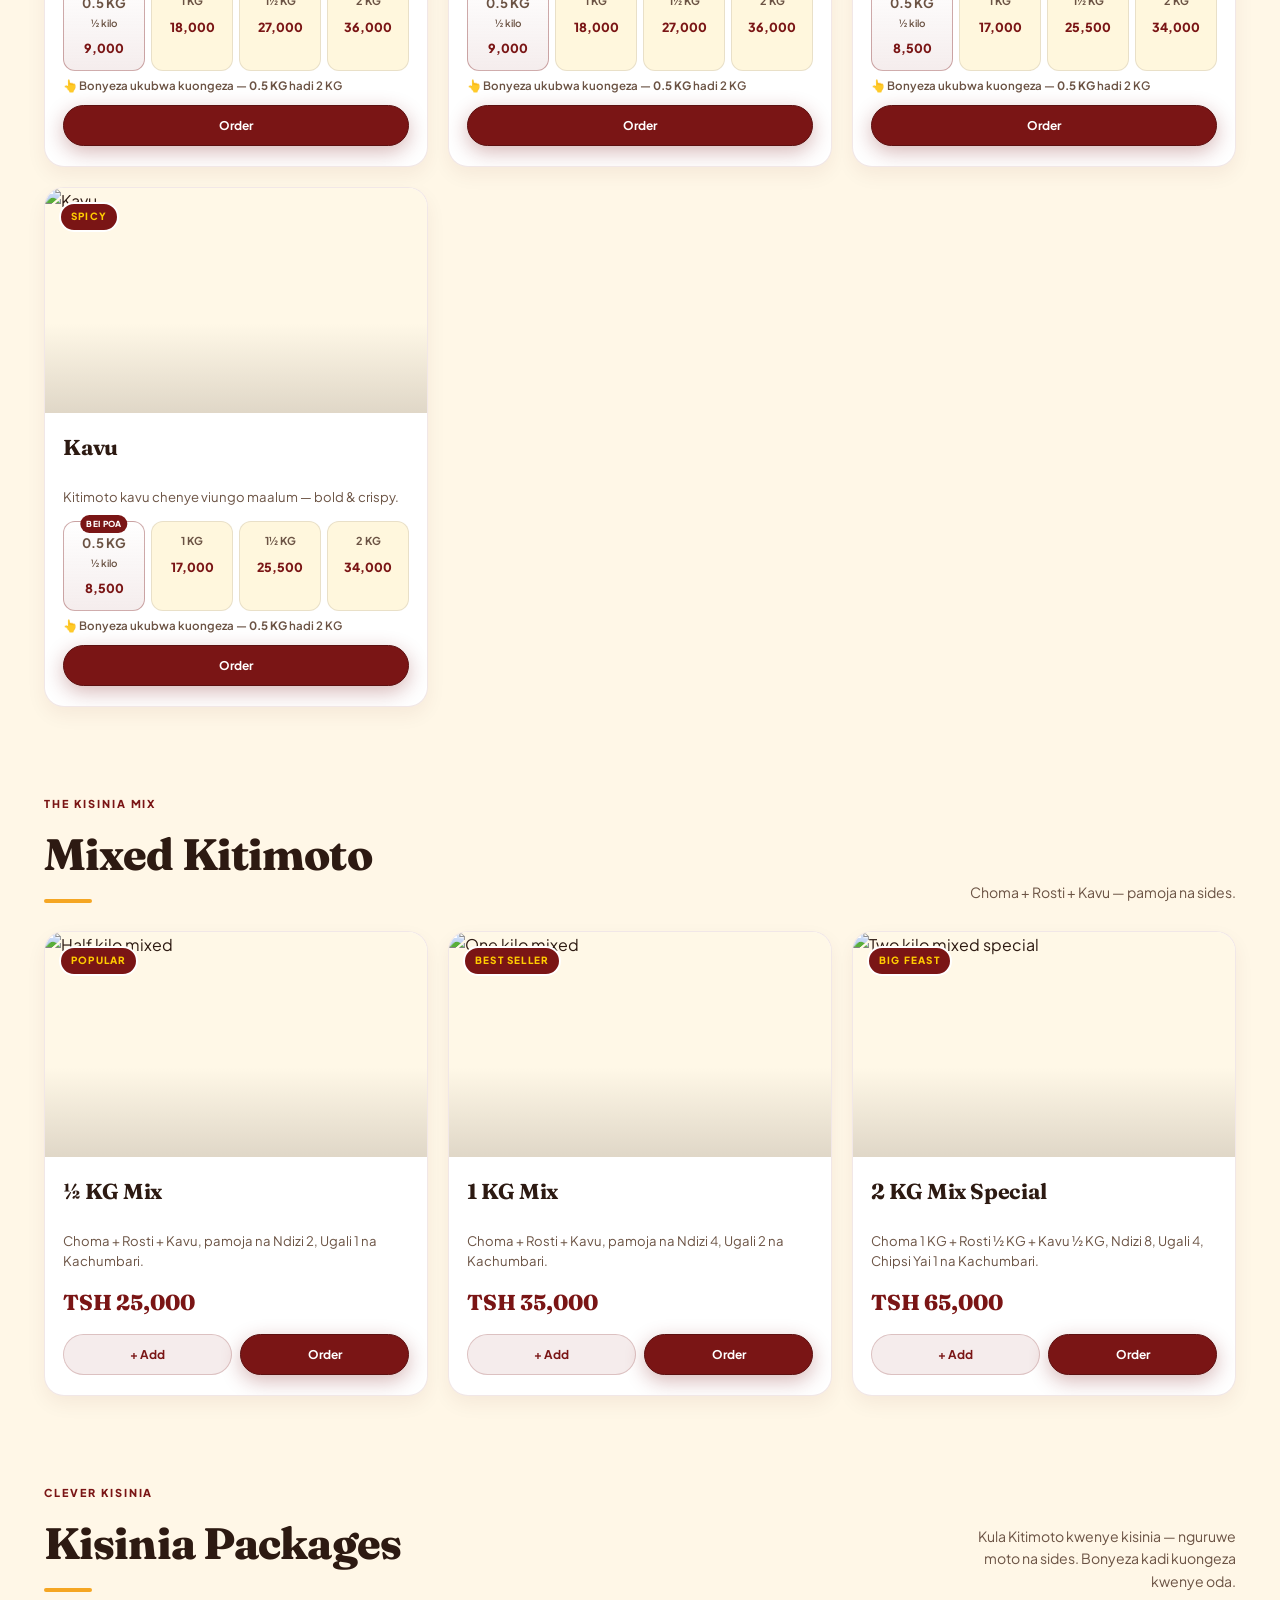
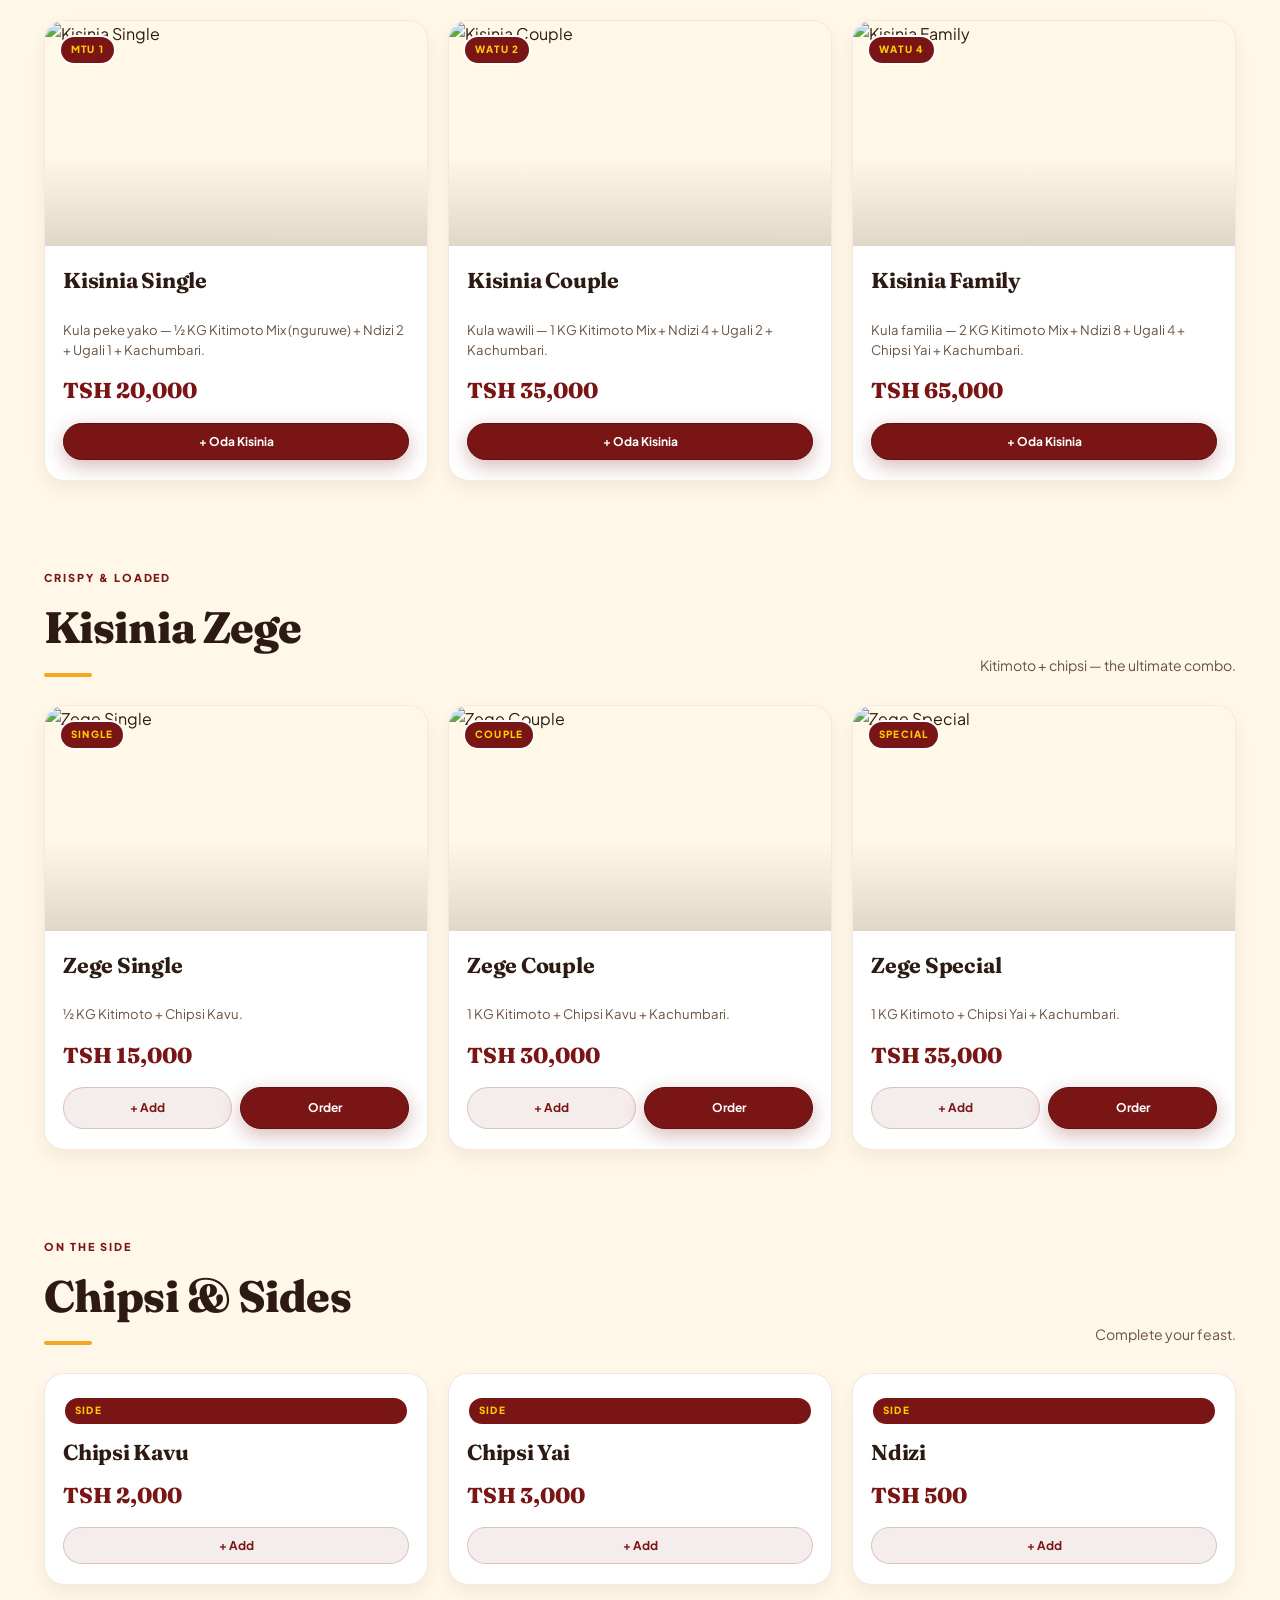
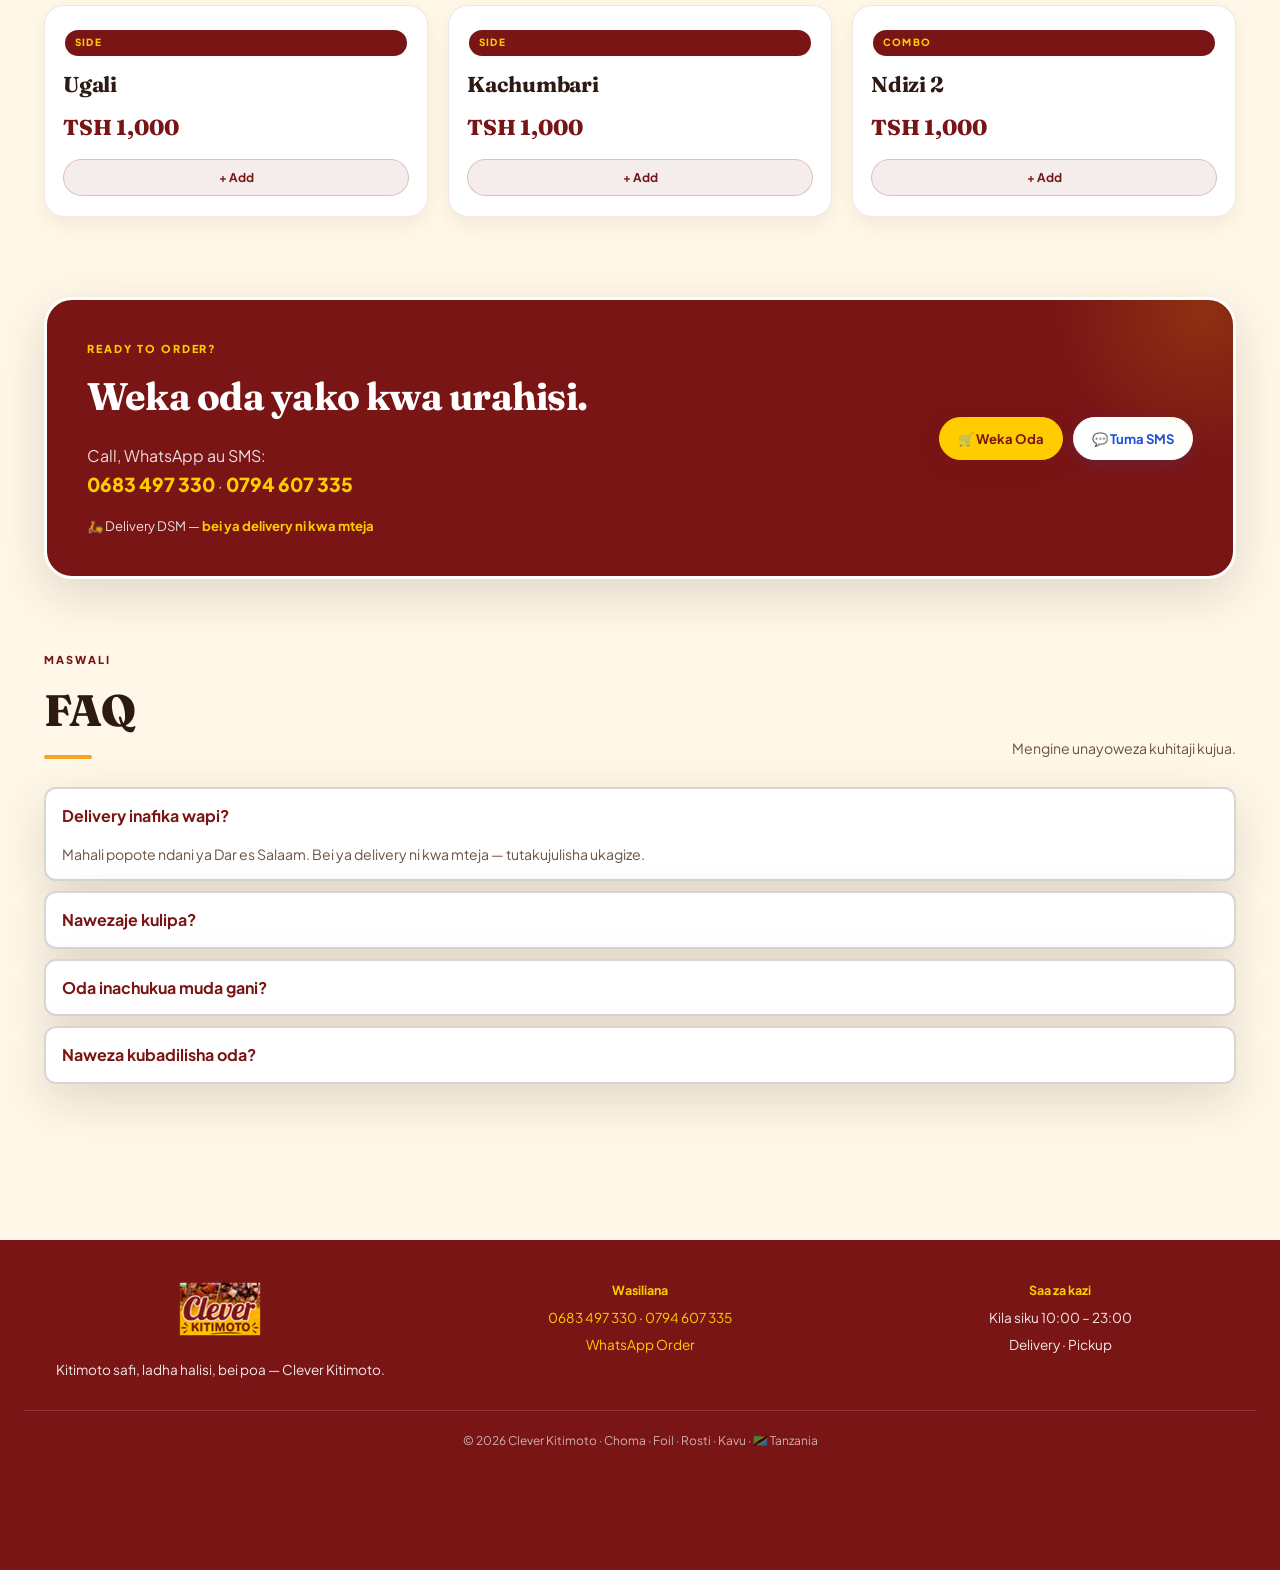
==== commit d94d2e92: "Add Snippe online checkout and order fee" ====
--- a/index.html
+++ b/index.html
@@ -596,7 +596,7 @@
     </details>
     <details class="faq-item">
       <summary>Nawezaje kulipa?</summary>
-      <p>M-Pesa, cash, au lipa namba. Lipa namba: <b>Airtel 130119369</b> (Shedrack Moshi), <b>Yas 7561346</b> (Clever Restaurant), <b>Vodacom 58674550</b> (Shedrack Moshi). Malipo baada ya kuhakiki oda.</p>
+      <p>Lipa salama online kupitia Snippe, cash, au lipa namba. Lipa namba: <b>Airtel 130119369</b> (Shedrack Moshi), <b>Yas 7561346</b> (Clever Restaurant), <b>Vodacom 58674550</b> (Shedrack Moshi). Malipo ya Snippe yanathibitishwa kabla ya kuandaa oda.</p>
     </details>
     <details class="faq-item">
       <summary>Oda inachukua muda gani?</summary>
@@ -697,11 +697,13 @@
       <div class="pill-row">
         <span class="pill-label">Malipo</span>
         <div class="pill-group" id="paymentPills">
-          <button type="button" class="pill active" data-val="mpesa">📱 M-Pesa</button>
+          <button type="button" class="pill active" data-val="snippe">🔒 Lipa online</button>
+          <button type="button" class="pill" data-val="mpesa">📱 M-Pesa</button>
           <button type="button" class="pill" data-val="cash">💵 Cash</button>
           <button type="button" class="pill" data-val="lipa">💳 Lipa namba</button>
         </div>
       </div>
+      <p class="snippe-note" id="snippeNote" hidden>Malipo salama kupitia Airtel Money, M-Pesa, Mixx by Yas au Halotel. Ada ya huduma ya TSH 200 imejumuishwa kwenye jumla.</p>
       <div class="lipa-panel" id="lipaPanel">
         <div class="lipa-head">
           <div>
@@ -735,6 +737,7 @@
     <div class="order-panel-foot">
       <div class="order-summary">
         <div class="summary-row"><span>Jumla ya menu</span><strong id="orderSubtotal">TSH 0</strong></div>
+        <div class="summary-row"><span>Ada ya huduma</span><strong id="orderServiceFee">TSH 200</strong></div>
         <div class="summary-row muted"><span>🛵 Delivery</span><span>Bei ni kwa mteja</span></div>
         <div class="summary-row total"><span>JUMLA</span><strong id="orderGrandTotal">TSH 0</strong></div>
       </div>
@@ -746,6 +749,25 @@
       </div>
     </div>
   </div>
+</div>
+
+<div class="order-replace-dialog" id="orderReplaceDialog" hidden>
+  <div class="order-replace-backdrop" aria-hidden="true"></div>
+  <section class="order-replace-card" role="alertdialog" aria-modal="true" aria-labelledby="orderReplaceTitle" aria-describedby="orderReplaceDescription">
+    <div class="order-replace-mark" aria-hidden="true">↻</div>
+    <p class="order-replace-eyebrow">KURUDIA ODA</p>
+    <h2 id="orderReplaceTitle">Badilisha oda yako?</h2>
+    <p id="orderReplaceDescription">Oda mpya itachukua nafasi ya bidhaa ulizoweka sasa. Bado unaweza kuikagua kabla ya kuituma.</p>
+    <div class="order-replace-summary" aria-live="polite">
+      <div><span>Oda ya sasa</span><strong id="replaceCurrentCount">—</strong></div>
+      <span class="order-replace-arrow" aria-hidden="true">↓</span>
+      <div><span>Oda utakayopakia</span><strong id="replaceNextCount">—</strong></div>
+    </div>
+    <div class="order-replace-actions">
+      <button type="button" class="order-replace-cancel" id="orderReplaceCancel">Endelea na oda yangu</button>
+      <button type="button" class="order-replace-confirm" id="orderReplaceConfirm">Badilisha oda <span aria-hidden="true">→</span></button>
+    </div>
+  </section>
 </div>
 
 <div class="order-toast" id="orderToast" aria-live="polite"></div>
--- a/assets/css/style.css
+++ b/assets/css/style.css
@@ -1259,6 +1259,103 @@
 }
 .order-panel-actions .btn { padding: 12px 14px; font-size: 0.82rem; }
 
+.dialog-open { overflow: hidden; }
+.order-replace-dialog {
+  position: fixed;
+  inset: 0;
+  z-index: 1000;
+  display: grid;
+  place-items: center;
+  padding: 20px;
+  opacity: 0;
+  transition: opacity .18s ease;
+}
+.order-replace-dialog[hidden] { display: none; }
+.order-replace-dialog.is-open { opacity: 1; }
+.order-replace-backdrop {
+  position: absolute;
+  inset: 0;
+  background: rgba(28, 17, 17, .68);
+  backdrop-filter: blur(5px);
+}
+.order-replace-card {
+  position: relative;
+  width: min(100%, 440px);
+  padding: 28px;
+  border: 1px solid rgba(255, 204, 0, .5);
+  border-radius: 24px;
+  background: linear-gradient(155deg, #fffdf7 0%, #fff 65%);
+  box-shadow: 0 24px 80px rgba(18, 10, 10, .36);
+  transform: translateY(12px) scale(.98);
+  transition: transform .22s cubic-bezier(.2,.8,.2,1);
+}
+.is-open .order-replace-card { transform: translateY(0) scale(1); }
+.order-replace-mark {
+  display: grid;
+  place-items: center;
+  width: 48px;
+  height: 48px;
+  margin-bottom: 18px;
+  border-radius: 16px;
+  background: #fff2cc;
+  color: var(--maroon);
+  font-size: 1.8rem;
+  font-weight: 800;
+}
+.order-replace-eyebrow {
+  margin: 0 0 6px;
+  color: #916c13;
+  font-size: .68rem;
+  font-weight: 800;
+  letter-spacing: .12em;
+}
+.order-replace-card h2 {
+  margin: 0;
+  color: var(--maroon);
+  font-family: var(--font-display);
+  font-size: clamp(1.45rem, 5vw, 1.8rem);
+}
+.order-replace-card > p:not(.order-replace-eyebrow) {
+  margin: 9px 0 18px;
+  color: #655650;
+  font-size: .9rem;
+  line-height: 1.55;
+}
+.order-replace-summary {
+  display: grid;
+  grid-template-columns: 1fr auto 1fr;
+  align-items: center;
+  gap: 10px;
+  padding: 14px;
+  border: 1px solid #f0e6d2;
+  border-radius: 15px;
+  background: #fffaf0;
+}
+.order-replace-summary div { display: grid; gap: 4px; }
+.order-replace-summary span { color: #82736b; font-size: .68rem; font-weight: 700; }
+.order-replace-summary strong { color: #3a2924; font-size: .84rem; }
+.order-replace-arrow { color: #a17c22; font-size: 1.1rem; }
+.order-replace-actions { display: grid; grid-template-columns: 1fr 1fr; gap: 10px; margin-top: 20px; }
+.order-replace-actions button {
+  min-height: 48px;
+  padding: 10px 12px;
+  border-radius: 13px;
+  font: inherit;
+  font-size: .82rem;
+  font-weight: 800;
+  cursor: pointer;
+  transition: transform .16s ease, box-shadow .16s ease, background .16s ease;
+}
+.order-replace-actions button:hover { transform: translateY(-1px); }
+.order-replace-cancel { border: 1px solid #e1d5c5; background: #fff; color: #554640; }
+.order-replace-confirm { border: 1px solid var(--maroon); background: var(--maroon); color: #fff; box-shadow: 0 7px 16px rgba(122, 21, 21, .2); }
+.order-replace-confirm:hover { background: #5f1010; }
+.order-replace-actions button:focus-visible { outline: 3px solid #e2b819; outline-offset: 3px; }
+@media (max-width: 420px) {
+  .order-replace-card { padding: 22px 18px; border-radius: 20px; }
+  .order-replace-actions { grid-template-columns: 1fr; }
+}
+
 .order-toast {
   position: fixed;
   bottom: 100px;
@@ -2175,6 +2272,50 @@
   main, .hero, .toolbar { padding-left: 16px; padding-right: 16px; }
 }
 
+@media (max-width: 680px) {
+  :root { --nav-h: 66px; }
+  .nav { gap: 10px; padding-inline: 14px; }
+  .brand-logo { height: 40px; }
+  .nav-actions { gap: 6px; }
+  .nav-actions .btn-primary { padding: 9px 12px; font-size: 0.72rem; }
+  .cart-nav-btn, .menu-toggle { min-width: 42px; min-height: 42px; }
+  .search-box { flex-basis: 100%; min-width: 0; }
+  .search-box input { min-height: 50px; font-size: 16px; }
+  .filter-pills { flex-wrap: nowrap; max-width: 100%; overflow-x: auto; padding: 2px 1px 8px; scrollbar-width: none; }
+  .filter-pills::-webkit-scrollbar { display: none; }
+  .filter-pill { flex: 0 0 auto; min-height: 42px; }
+  .section { padding-top: 40px; scroll-margin-top: calc(var(--nav-h) + 12px); }
+  .section-head h2 { font-size: clamp(1.55rem, 7vw, 2rem); line-height: 1.2; }
+  .price-cell { min-height: 62px; }
+  .cart-bar { padding-bottom: env(safe-area-inset-bottom); }
+  .order-panel-sheet { max-height: 94dvh; padding-bottom: env(safe-area-inset-bottom); }
+  .order-panel-body { padding-inline: 16px; }
+  .order-panel-foot { padding: 12px 16px calc(12px + env(safe-area-inset-bottom)); }
+  .ck-field input, .ck-field select, .ck-field textarea { min-height: 48px; font-size: 16px; }
+  .order-toast { left: 12px; right: 12px; bottom: calc(84px + env(safe-area-inset-bottom)); width: auto; max-width: none; padding: 12px 14px; border-radius: 16px; text-align: center; line-height: 1.45; white-space: normal; transform: translateY(20px); }
+  .order-toast.show { transform: translateY(0); }
+  .mobile-panel { padding: 22px 20px calc(24px + env(safe-area-inset-bottom)); }
+  .mobile-panel a { min-height: 48px; display: flex; align-items: center; }
+}
+
+@media (max-width: 400px) {
+  .nav { padding-inline: 10px; }
+  .nav-actions .btn-primary { padding-inline: 9px; }
+  main, .hero, .toolbar { padding-left: 14px; padding-right: 14px; }
+}
+
+.snippe-note {
+  margin: 8px 0 14px;
+  padding: 11px 13px;
+  border: 1px solid rgba(30, 126, 52, 0.22);
+  border-radius: 12px;
+  background: #f0fff4;
+  color: #24563a;
+  font-size: 0.78rem;
+  line-height: 1.5;
+  font-weight: 600;
+}
+
 /* ── Premium customer-menu polish ── */
 body {
   background: #fff7e7;
@@ -2408,3 +2549,35 @@
   .nav { padding: 0 16px; }
   main, .hero, .toolbar { padding-left: 16px; padding-right: 16px; }
 }
+
+/* Final mobile overrides */
+@media (max-width: 680px) {
+  :root { --nav-h: 66px; }
+  .nav { gap: 10px; padding-inline: 14px; }
+  .brand-logo { height: 40px; }
+  .nav-actions { gap: 6px; }
+  .nav-actions .btn-primary { padding: 9px 12px; font-size: 0.72rem; }
+  .cart-nav-btn, .menu-toggle { min-width: 42px; min-height: 42px; }
+  .search-box { flex-basis: 100%; min-width: 0; }
+  .search-box input { min-height: 50px; font-size: 16px; }
+  .filter-pills { flex-wrap: nowrap; max-width: 100%; overflow-x: auto; padding: 2px 1px 8px; scrollbar-width: none; }
+  .filter-pills::-webkit-scrollbar { display: none; }
+  .filter-pill { flex: 0 0 auto; min-height: 42px; }
+  .section { padding-top: 40px; scroll-margin-top: calc(var(--nav-h) + 12px); }
+  .section-head h2 { font-size: clamp(1.55rem, 7vw, 2rem); line-height: 1.2; }
+  .price-cell { min-height: 62px; }
+  .cart-bar { padding-bottom: env(safe-area-inset-bottom); }
+  .order-panel-sheet { max-height: 94dvh; padding-bottom: env(safe-area-inset-bottom); }
+  .order-panel-body { padding-inline: 16px; }
+  .order-panel-foot { padding: 12px 16px calc(12px + env(safe-area-inset-bottom)); }
+  .ck-field input, .ck-field select, .ck-field textarea { min-height: 48px; font-size: 16px; }
+  .order-toast { left: 12px; right: 12px; bottom: calc(84px + env(safe-area-inset-bottom)); width: auto; max-width: none; padding: 12px 14px; border-radius: 16px; text-align: center; line-height: 1.45; white-space: normal; transform: translateY(20px); }
+  .order-toast.show { transform: translateY(0); }
+  .mobile-panel { padding: 22px 20px calc(24px + env(safe-area-inset-bottom)); }
+  .mobile-panel a { min-height: 48px; display: flex; align-items: center; }
+}
+@media (max-width: 400px) {
+  .nav { padding-inline: 10px; }
+  .nav-actions .btn-primary { padding-inline: 9px; }
+  main, .hero, .toolbar { padding-left: 14px; padding-right: 14px; }
+}
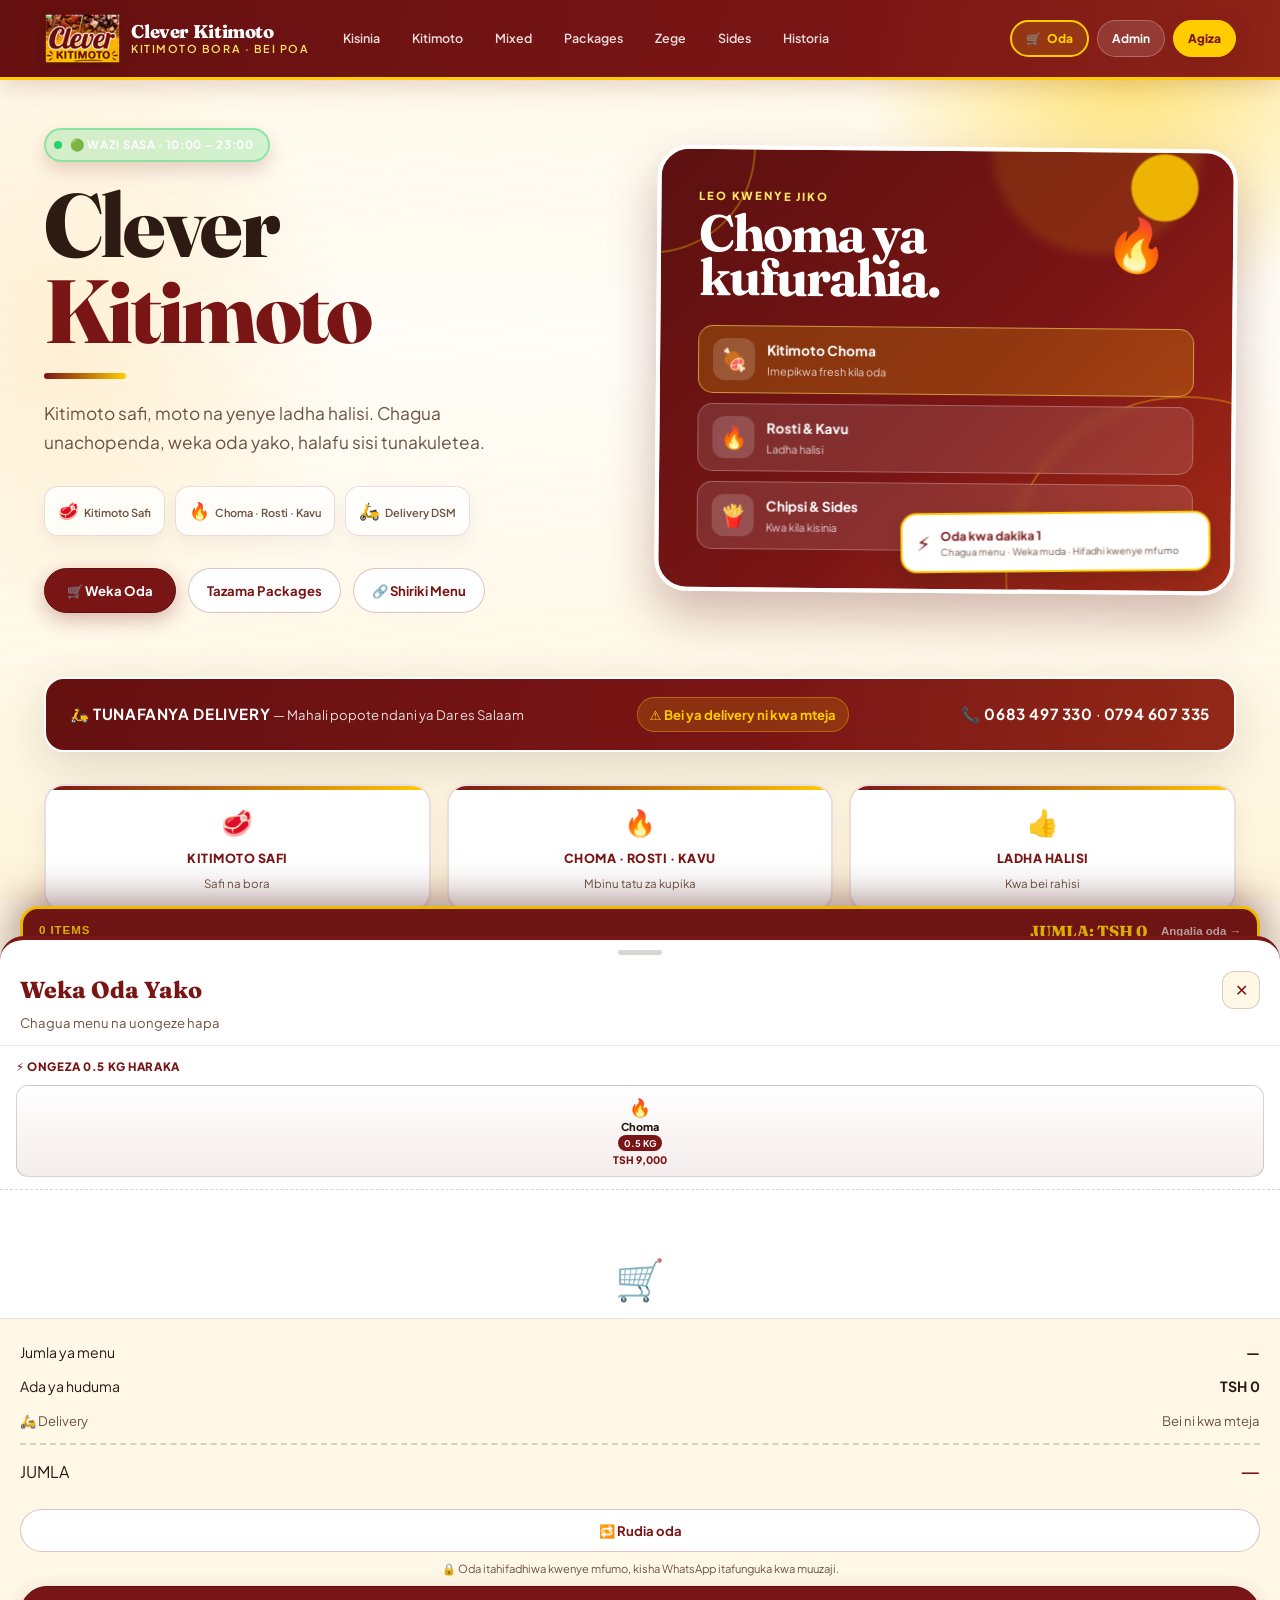
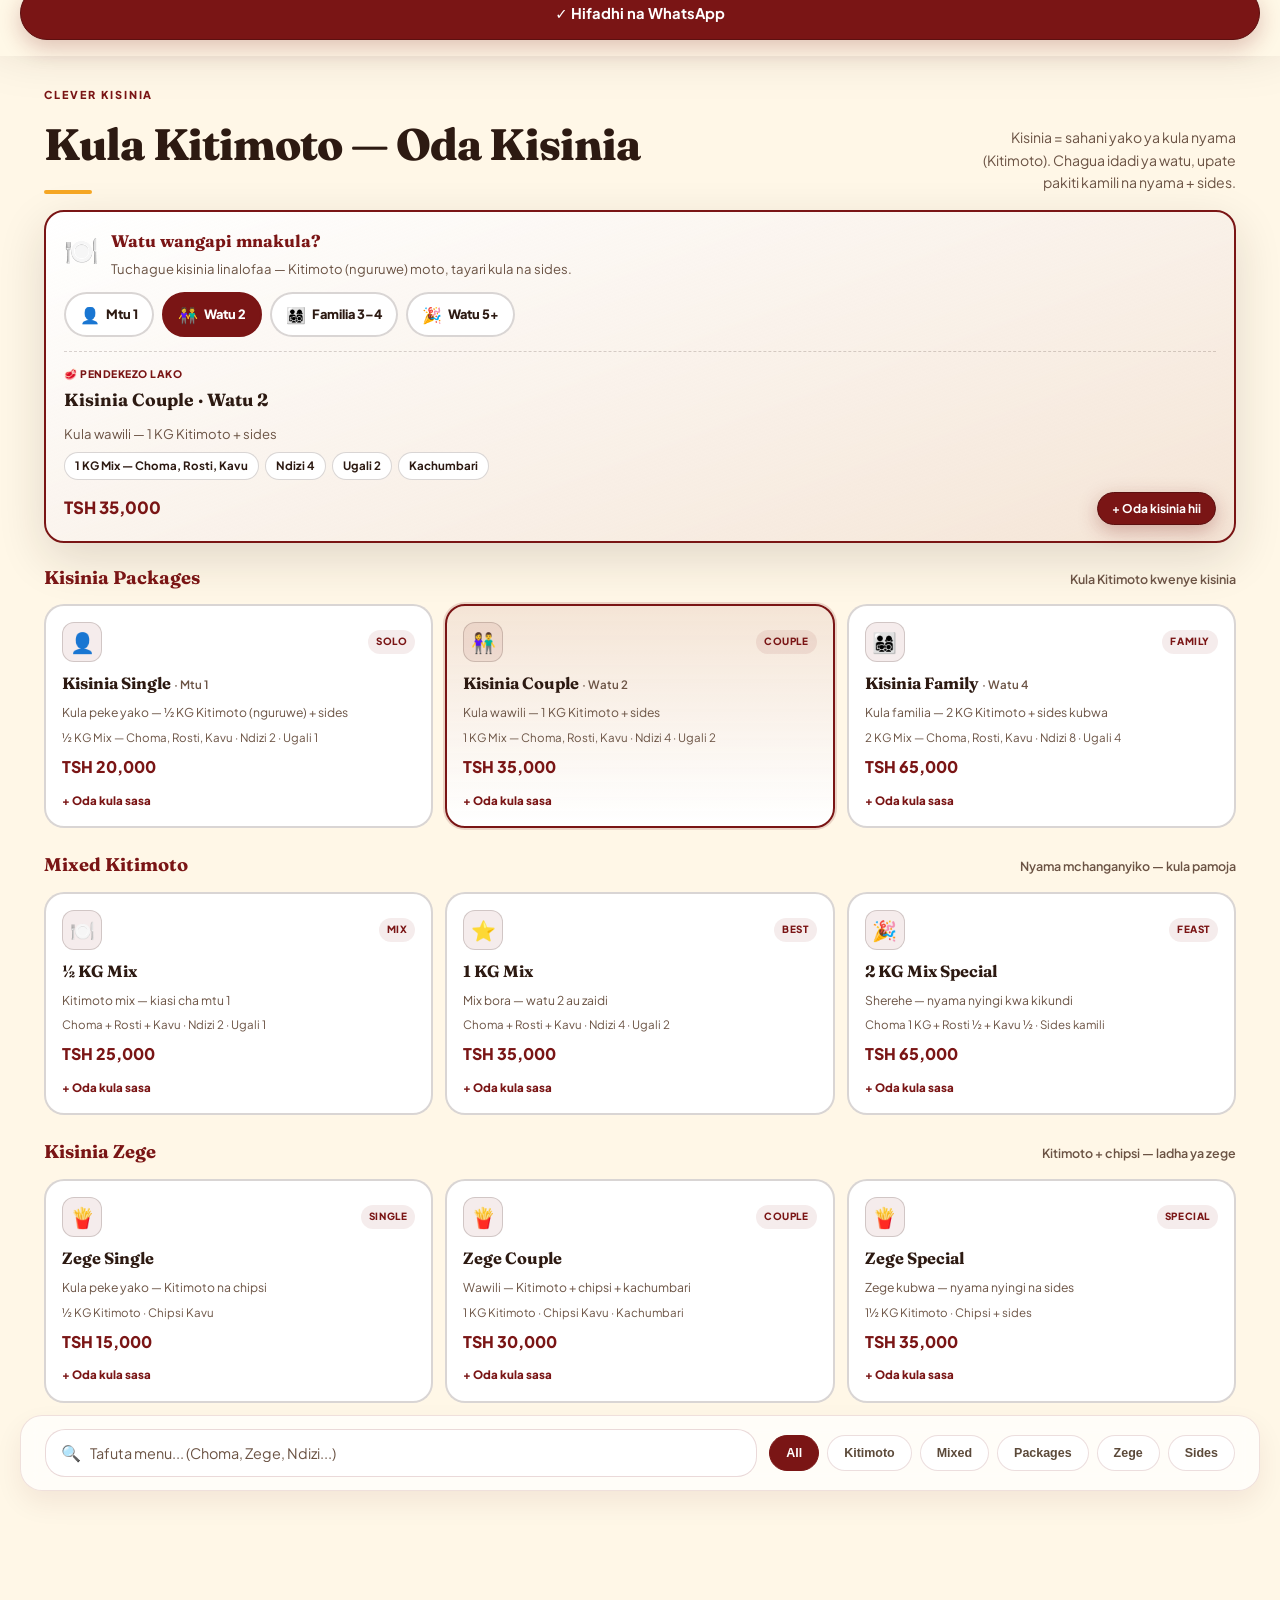
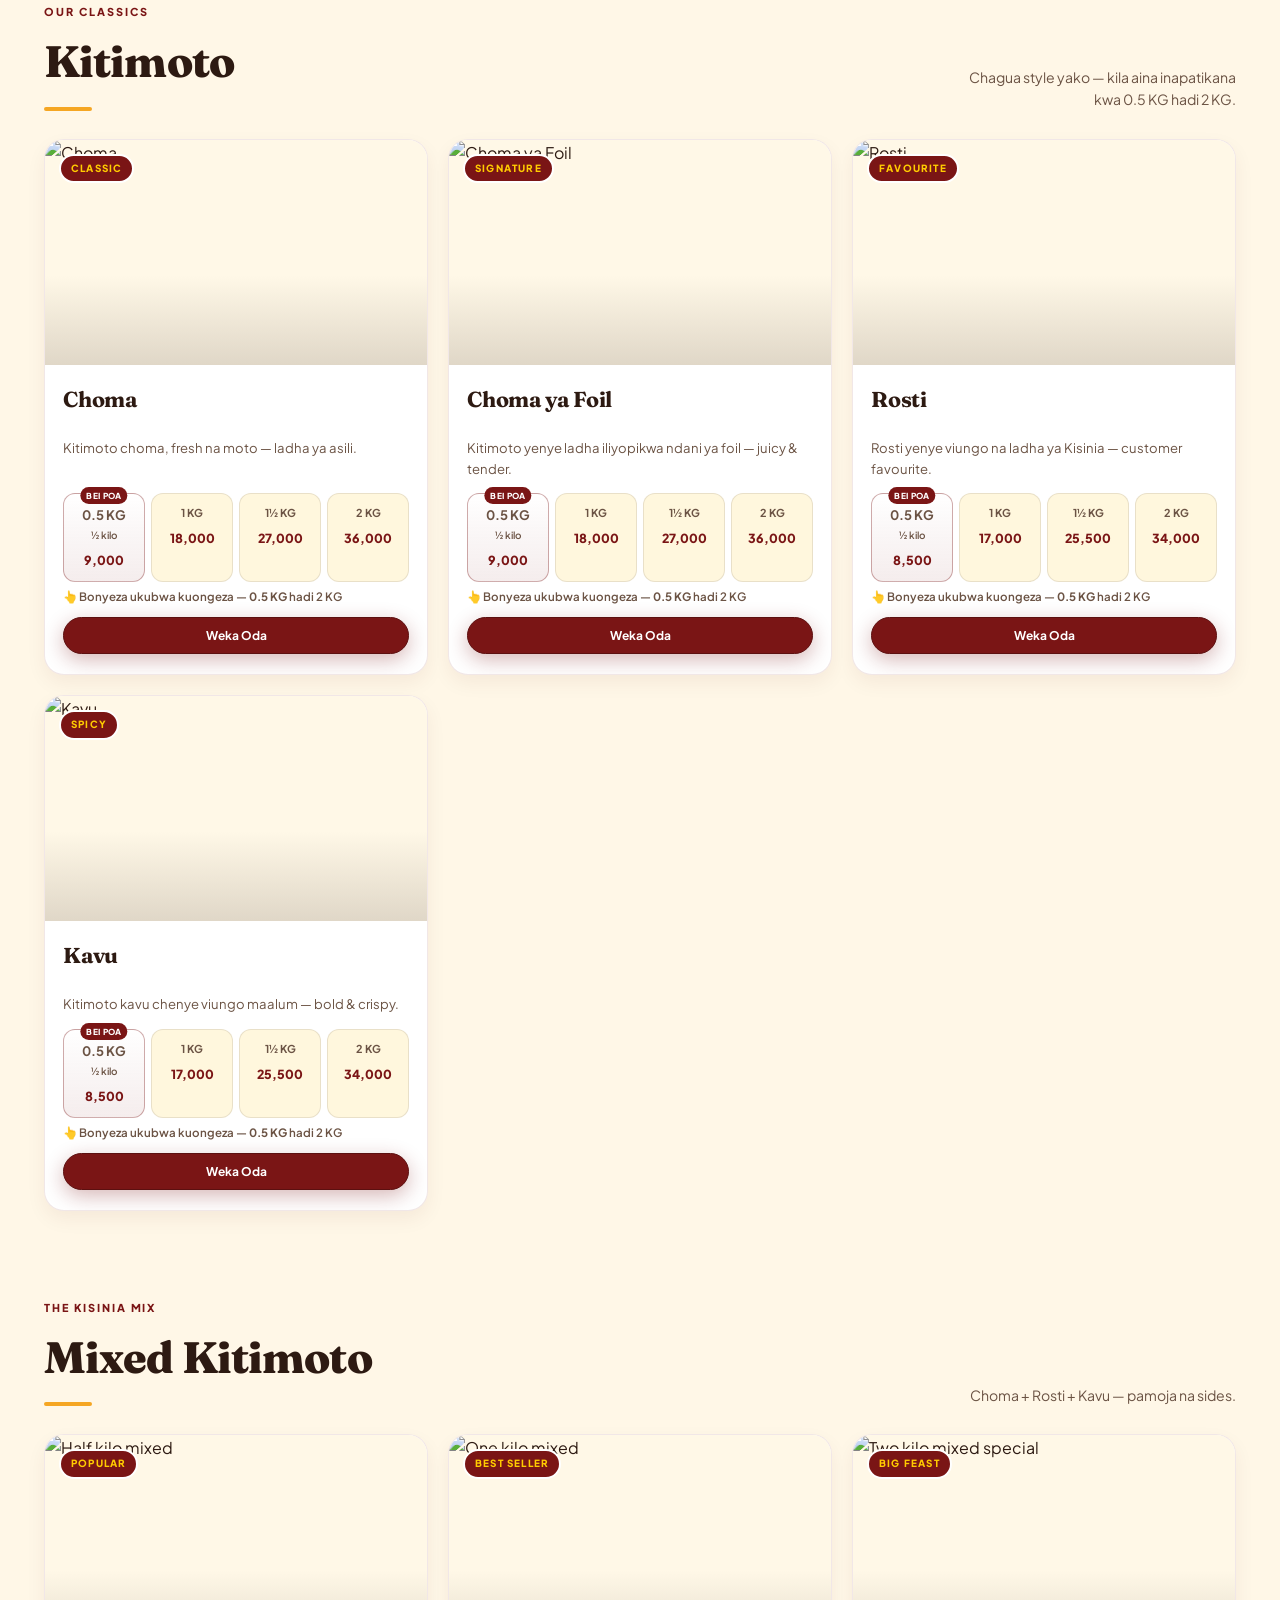
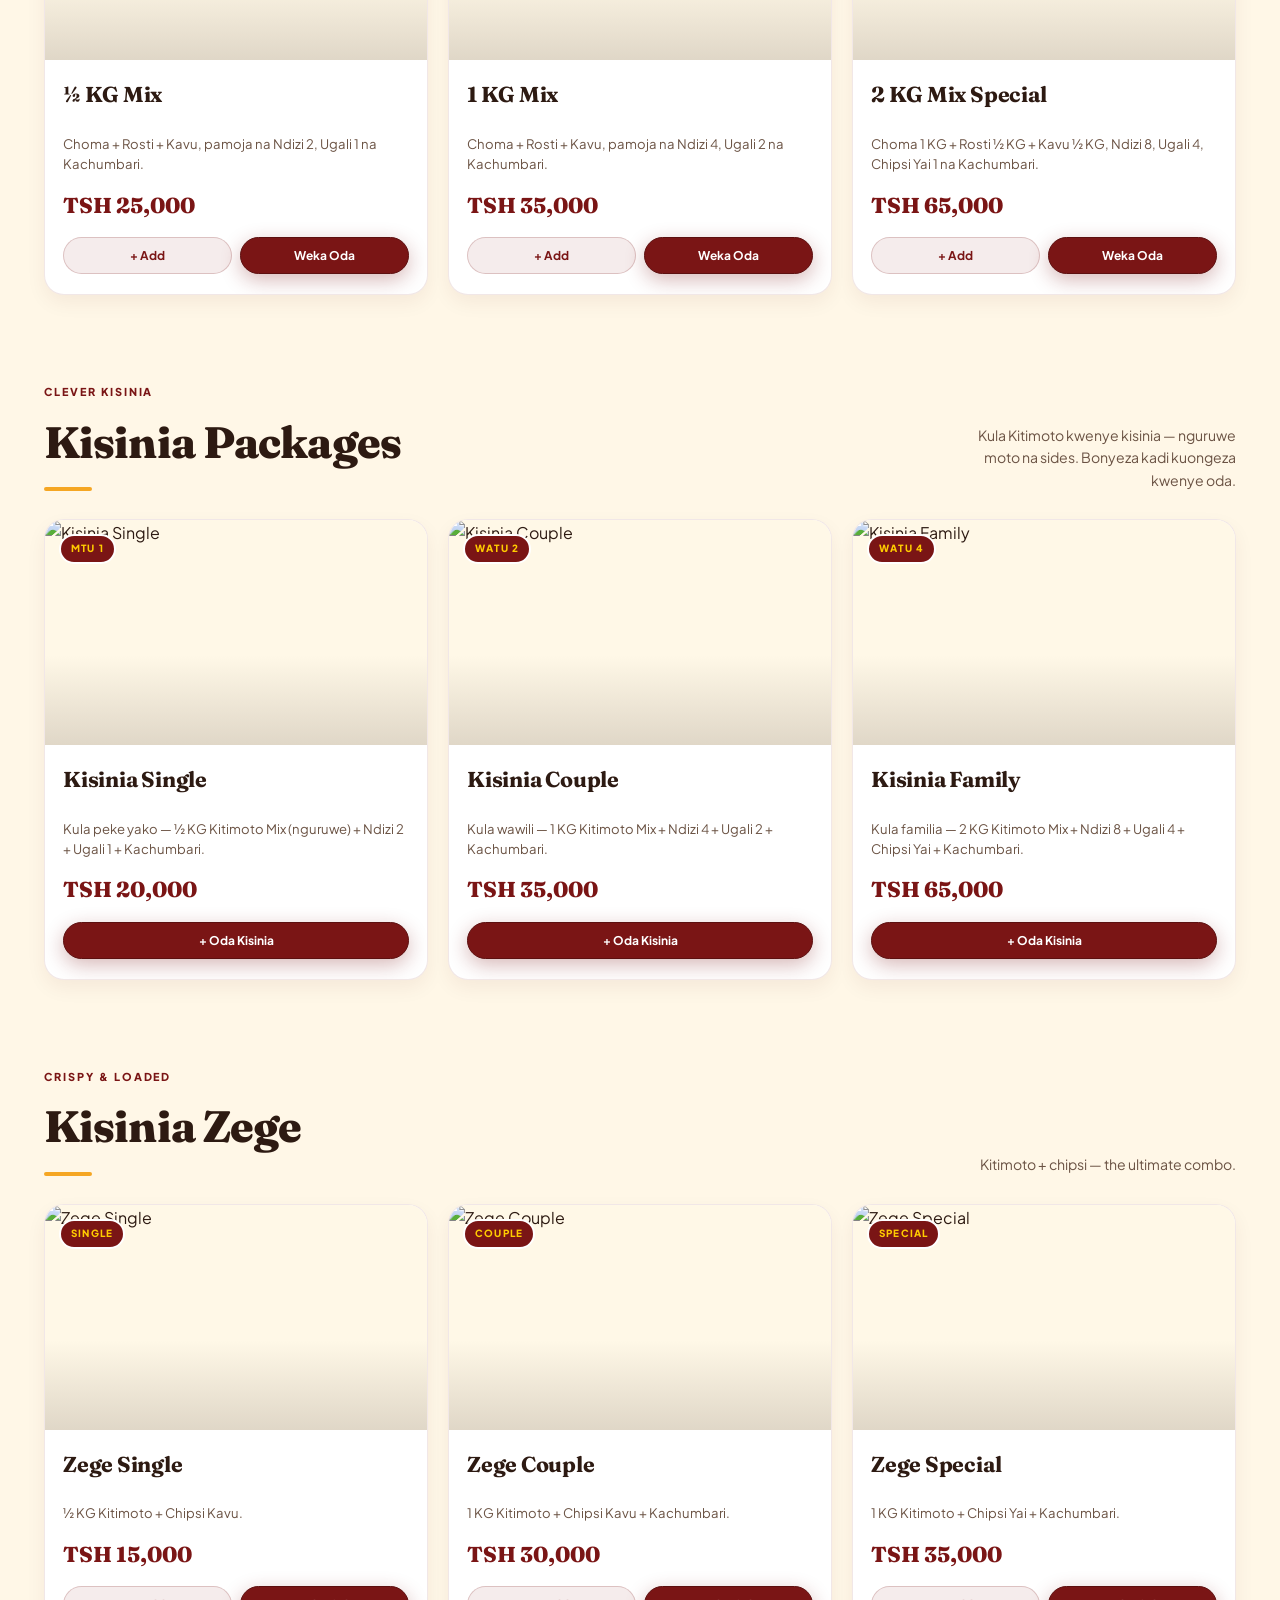
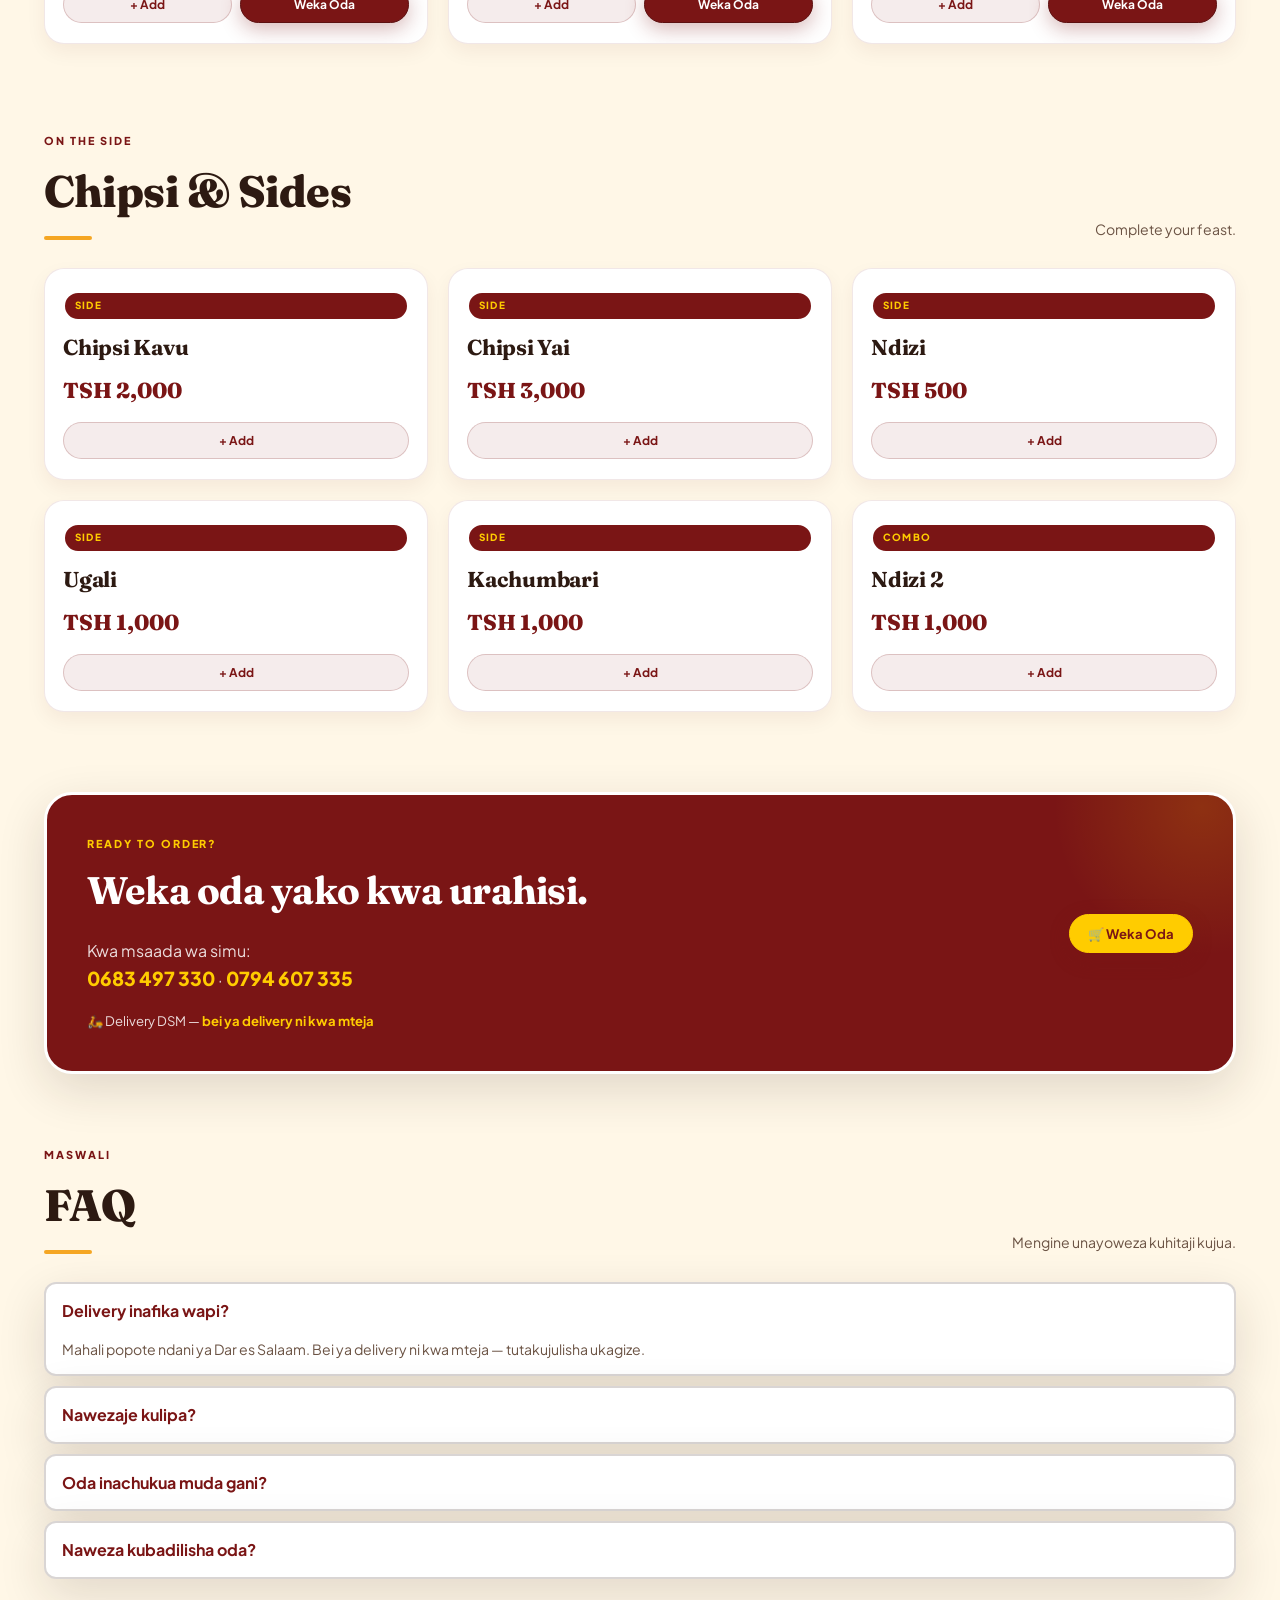
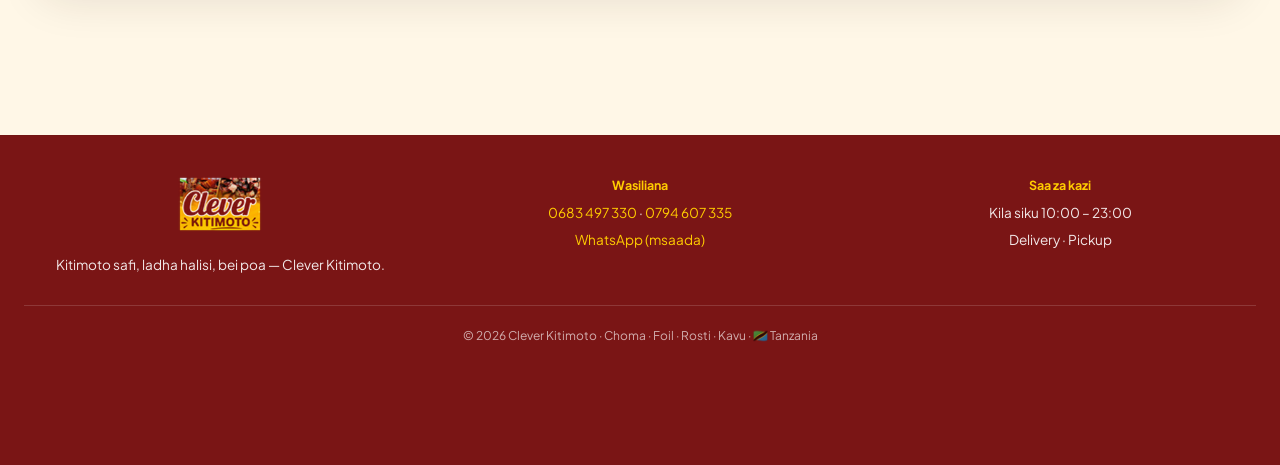
==== commit 197fcaa3: "Save menu orders and notify seller on WhatsApp" ====
--- a/index.html
+++ b/index.html
@@ -28,8 +28,6 @@
       <div class="brand-text">Clever Kitimoto<span>Kitimoto Bora · Bei Poa</span></div>
     </a>
     <nav class="nav-links">
-      <a href="#popular">Maarufu</a>
-      <a href="#halfkg">0.5 KG</a>
       <a href="#kisinia">Kisinia</a>
       <a href="#kitimoto">Kitimoto</a>
       <a href="#mixed">Mixed</a>
@@ -43,7 +41,7 @@
         🛒 <span class="cart-nav-label">Oda</span> <span class="cart-badge" id="cartBadge" data-count="0">0</span>
       </button>
       <a class="btn btn-ghost btn-sm" href="admin.html">Admin</a>
-      <a class="btn btn-primary btn-sm" href="https://wa.me/255683497330?text=Habari%20Clever%20Kitimoto%2C%20naomba%20kuagiza">WhatsApp</a>
+      <button class="btn btn-primary btn-sm" id="headerOrder" type="button">Agiza</button>
       <button class="menu-toggle" id="menuToggle" aria-label="Open menu">☰</button>
     </div>
   </div>
@@ -54,7 +52,6 @@
     <button class="mobile-close" id="mobileClose" aria-label="Close">✕</button>
     <div style="margin:48px 0 24px;font-family:var(--font-display);font-size:1.4rem;font-weight:800">Menu</div>
     <a href="#kitimoto">Kitimoto</a>
-    <a href="#halfkg">Oda 0.5 KG</a>
     <a href="#kisinia">Clever Kisinia</a>
     <a href="#mixed">Mixed Kitimoto</a>
     <a href="#packages">Kisinia Packages</a>
@@ -63,8 +60,7 @@
     <a href="#myHistory">Historia Yako</a>
     <a href="admin.html">Admin Panel</a>
     <a href="#" id="mobileOpenOrder">🛒 Angalia Oda Yako</a>
-    <a href="https://wa.me/255683497330?text=Habari%20Clever%20Kitimoto%2C%20naomba%20kuagiza" style="color:var(--whatsapp);margin-top:16px">📲 Order WhatsApp</a>
-    <a href="#" id="mobileSms" style="color:#2563eb;margin-top:8px">💬 Tuma SMS</a>
+    <a href="tel:+255683497330" style="color:var(--maroon);margin-top:16px">📞 Piga simu</a>
   </div>
 </div>
 
@@ -80,7 +76,6 @@
     </div>
     <div class="hero-actions">
       <button class="btn btn-primary" type="button" id="heroOrder">🛒 Weka Oda</button>
-      <a class="btn btn-sms" href="#" id="heroSms">💬 Tuma SMS</a>
       <a class="btn btn-ghost" href="#packages">Tazama Packages</a>
       <button class="btn btn-ghost" type="button" id="shareMenuBtn">🔗 Shiriki Menu</button>
     </div>
@@ -108,7 +103,7 @@
     </div>
     <div class="hero-order-card">
       <span class="hero-order-icon">⚡</span>
-      <div><b>Oda kwa dakika 1</b><small>Chagua menu · Weka muda · Tuma WhatsApp</small></div>
+      <div><b>Oda kwa dakika 1</b><small>Chagua menu · Weka muda · Hifadhi kwenye mfumo</small></div>
     </div>
   </aside>
 </section>
@@ -161,25 +156,6 @@
   </div>
 </section>
 
-<section class="popular-section" id="popular">
-  <div class="section-head compact">
-    <div><div class="kicker">Smart Pick</div><h2>Maarufu Sana</h2></div>
-    <p>Oda haraka — bonyeza tu kuongeza kwenye oda yako.</p>
-  </div>
-  <div class="popular-grid" id="popularGrid"></div>
-</section>
-
-<section class="section halfkg-section" id="halfkg">
-  <div class="section-head compact">
-    <div>
-      <div class="kicker">Quick Order</div>
-      <h2>Oda 0.5 KG</h2>
-    </div>
-    <p>Chagua aina yako — nusu kilo, bei poa. Bonyeza moja tu kuongeza kwenye oda.</p>
-  </div>
-  <div class="halfkg-grid" id="halfKgGrid"></div>
-</section>
-
 <section class="section kisinia-section" id="kisinia">
   <div class="section-head compact">
     <div>
@@ -242,7 +218,7 @@
         </div>
         <div class="card-actions">
           <button class="btn btn-add btn-sm" data-item="Choma" data-detail="1 KG" data-price-val="18,000">+ Add</button>
-          <a class="btn btn-primary btn-sm" href="https://wa.me/255683497330?text=Habari%20Clever%20Kitimoto%2C%20naomba%20Choma%201%20KG">Order</a>
+          <button class="btn btn-primary btn-sm btn-order-now" type="button" data-item="Choma" data-detail="1 KG" data-price-key="choma1">Weka Oda</button>
         </div>
       </div>
     </article>
@@ -263,7 +239,7 @@
         </div>
         <div class="card-actions">
           <button class="btn btn-add btn-sm" data-item="Choma ya Foil" data-detail="1 KG" data-price-val="18,000">+ Add</button>
-          <a class="btn btn-primary btn-sm" href="https://wa.me/255683497330?text=Habari%20Clever%20Kitimoto%2C%20naomba%20Choma%20ya%20Foil%201%20KG">Order</a>
+          <button class="btn btn-primary btn-sm btn-order-now" type="button" data-item="Choma ya Foil" data-detail="1 KG" data-price-key="foil1">Weka Oda</button>
         </div>
       </div>
     </article>
@@ -284,7 +260,7 @@
         </div>
         <div class="card-actions">
           <button class="btn btn-add btn-sm" data-item="Rosti" data-detail="1 KG" data-price-val="17,000">+ Add</button>
-          <a class="btn btn-primary btn-sm" href="https://wa.me/255683497330?text=Habari%20Clever%20Kitimoto%2C%20naomba%20Rosti%201%20KG">Order</a>
+          <button class="btn btn-primary btn-sm btn-order-now" type="button" data-item="Rosti" data-detail="1 KG" data-price-key="rosti1">Weka Oda</button>
         </div>
       </div>
     </article>
@@ -305,7 +281,7 @@
         </div>
         <div class="card-actions">
           <button class="btn btn-add btn-sm" data-item="Kavu" data-detail="1 KG" data-price-val="17,000">+ Add</button>
-          <a class="btn btn-primary btn-sm" href="https://wa.me/255683497330?text=Habari%20Clever%20Kitimoto%2C%20naomba%20Kavu%201%20KG">Order</a>
+          <button class="btn btn-primary btn-sm btn-order-now" type="button" data-item="Kavu" data-detail="1 KG" data-price-key="kavu1">Weka Oda</button>
         </div>
       </div>
     </article>
@@ -331,7 +307,7 @@
         <div class="price-main" data-price="mixedhalf" data-price-prefix="tsh">TSH 25,000</div>
         <div class="card-actions">
           <button class="btn btn-add btn-sm" data-item="½ KG Mix" data-detail="" data-price-val="25,000">+ Add</button>
-          <a class="btn btn-primary btn-sm" href="https://wa.me/255683497330?text=Habari%20Clever%20Kitimoto%2C%20naomba%20%C2%BD%20KG%20Mix">Order</a>
+          <button class="btn btn-primary btn-sm btn-order-now" type="button" data-item="½ KG Mix" data-price-key="mixedhalf">Weka Oda</button>
         </div>
       </div>
     </article>
@@ -347,7 +323,7 @@
         <div class="price-main" data-price="mixedone" data-price-prefix="tsh">TSH 35,000</div>
         <div class="card-actions">
           <button class="btn btn-add btn-sm" data-item="1 KG Mix" data-detail="" data-price-val="35,000">+ Add</button>
-          <a class="btn btn-primary btn-sm" href="https://wa.me/255683497330?text=Habari%20Clever%20Kitimoto%2C%20naomba%201%20KG%20Mix">Order</a>
+          <button class="btn btn-primary btn-sm btn-order-now" type="button" data-item="1 KG Mix" data-price-key="mixedone">Weka Oda</button>
         </div>
       </div>
     </article>
@@ -363,7 +339,7 @@
         <div class="price-main" data-price="mixedtwo" data-price-prefix="tsh">TSH 65,000</div>
         <div class="card-actions">
           <button class="btn btn-add btn-sm" data-item="2 KG Mix Special" data-detail="" data-price-val="65,000">+ Add</button>
-          <a class="btn btn-primary btn-sm" href="https://wa.me/255683497330?text=Habari%20Clever%20Kitimoto%2C%20naomba%202%20KG%20Mix%20Special">Order</a>
+          <button class="btn btn-primary btn-sm btn-order-now" type="button" data-item="2 KG Mix Special" data-price-key="mixedtwo">Weka Oda</button>
         </div>
       </div>
     </article>
@@ -444,7 +420,7 @@
         <div class="price-main" data-price="zegeSingle" data-price-prefix="tsh">TSH 15,000</div>
         <div class="card-actions">
           <button class="btn btn-add btn-sm" data-item="Zege Single" data-detail="" data-price-val="15,000">+ Add</button>
-          <a class="btn btn-primary btn-sm" href="https://wa.me/255683497330?text=Habari%20Clever%20Kitimoto%2C%20naomba%20Zege%20Single">Order</a>
+          <button class="btn btn-primary btn-sm btn-order-now" type="button" data-item="Zege Single" data-price-key="zegeSingle">Weka Oda</button>
         </div>
       </div>
     </article>
@@ -460,7 +436,7 @@
         <div class="price-main" data-price="zegeCouple" data-price-prefix="tsh">TSH 30,000</div>
         <div class="card-actions">
           <button class="btn btn-add btn-sm" data-item="Zege Couple" data-detail="" data-price-val="30,000">+ Add</button>
-          <a class="btn btn-primary btn-sm" href="https://wa.me/255683497330?text=Habari%20Clever%20Kitimoto%2C%20naomba%20Zege%20Couple">Order</a>
+          <button class="btn btn-primary btn-sm btn-order-now" type="button" data-item="Zege Couple" data-price-key="zegeCouple">Weka Oda</button>
         </div>
       </div>
     </article>
@@ -476,7 +452,7 @@
         <div class="price-main" data-price="zegeSpecial" data-price-prefix="tsh">TSH 35,000</div>
         <div class="card-actions">
           <button class="btn btn-add btn-sm" data-item="Zege Special" data-detail="" data-price-val="35,000">+ Add</button>
-          <a class="btn btn-primary btn-sm" href="https://wa.me/255683497330?text=Habari%20Clever%20Kitimoto%2C%20naomba%20Zege%20Special">Order</a>
+          <button class="btn btn-primary btn-sm btn-order-now" type="button" data-item="Zege Special" data-price-key="zegeSpecial">Weka Oda</button>
         </div>
       </div>
     </article>
@@ -572,7 +548,7 @@
   <div>
     <div class="kicker">Ready to order?</div>
     <h2>Weka oda yako kwa urahisi.</h2>
-    <p>Call, WhatsApp au SMS:<br>
+    <p>Kwa msaada wa simu:<br>
       <span class="phone" id="phoneCopy" title="Click to copy">0683 497 330</span> ·
       <span class="phone" id="phoneCopy2" title="Click to copy">0794 607 335</span>
     </p>
@@ -580,7 +556,6 @@
   </div>
   <div class="order-banner-actions">
     <button class="btn btn-primary" type="button" id="bannerOrder">🛒 Weka Oda</button>
-    <a class="btn btn-sms" href="#" id="orderSms">💬 Tuma SMS</a>
   </div>
 </div>
 
@@ -620,7 +595,7 @@
     <div>
       <b>Wasiliana</b>
       <p><a href="tel:+255683497330">0683 497 330</a> · <a href="tel:+255794607335">0794 607 335</a></p>
-      <p><a href="https://wa.me/255683497330">WhatsApp Order</a></p>
+      <p><a href="https://wa.me/255683497330">WhatsApp (msaada)</a></p>
     </div>
     <div>
       <b>Saa za kazi</b>
@@ -653,10 +628,20 @@
     <div class="order-panel-head">
       <div>
         <h2 id="orderPanelTitle">Weka Oda Yako</h2>
-        <p id="orderPanelSubtitle">Chagua menu, weka taarifa, kisha tuma oda</p>
+        <p id="orderPanelSubtitle">Chagua menu, weka taarifa, kisha tuma oda moja kwa moja kwenye mfumo</p>
       </div>
       <button class="order-panel-close" id="orderPanelClose" type="button" aria-label="Funga">✕</button>
     </div>
+    <section class="order-confirmation" id="orderConfirmation" aria-live="polite" hidden>
+      <div class="order-confirmation-mark" aria-hidden="true">✓</div>
+      <p class="order-confirmation-eyebrow" id="orderConfirmationEyebrow">ODA IMETUMWA</p>
+      <h3 id="orderConfirmationHeadline">Asante! Oda yako imepokelewa.</h3>
+      <p id="orderConfirmationMessage">Oda imehifadhiwa kwenye mfumo na muuzaji ataiona.</p>
+      <div class="order-confirmation-ref"><span>Namba ya oda</span><strong id="orderConfirmationId"></strong></div>
+      <div class="order-confirmation-total"><span>Jumla ya oda</span><strong id="orderConfirmationTotal"></strong></div>
+      <button type="button" class="btn btn-ghost" id="orderConfirmationWhatsApp" hidden>📲 Fungua WhatsApp kwa muuzaji</button>
+      <button type="button" class="btn btn-primary" id="orderConfirmationClose">Rudi kwenye menu</button>
+    </section>
     <div class="order-panel-body">
       <div class="order-repeat-strip" id="orderRepeatStrip" hidden>
         <div class="order-quick-label">🔁 Rudia oda yako</div>
@@ -668,7 +653,7 @@
       </div>
       <div class="order-panel-list" id="orderPanelList"></div>
       <div class="checkout-form" id="checkoutForm">
-      <div class="booking-steps" aria-label="Hatua za kuagiza"><span class="active">1. Menu</span><i></i><span class="active">2. Taarifa</span><i></i><span>3. Tuma oda</span></div>
+      <div class="booking-steps" aria-label="Hatua za kuagiza"><span class="active">1. Menu</span><i></i><span class="active">2. Taarifa</span><i></i><span>3. Hifadhi oda</span></div>
       <div class="checkout-title">Taarifa za oda <span class="checkout-hint">— tunatumia kuthibitisha oda yako</span></div>
       <div class="checkout-grid">
         <label class="ck-field full"><span>Jina lako</span><input id="custName" type="text" placeholder="Mfano: Asha Mushi" autocomplete="name"></label>
@@ -696,19 +681,27 @@
       </div>
       <div class="pill-row">
         <span class="pill-label">Malipo</span>
-        <div class="pill-group" id="paymentPills">
-          <button type="button" class="pill active" data-val="snippe">🔒 Lipa online</button>
-          <button type="button" class="pill" data-val="mpesa">📱 M-Pesa</button>
-          <button type="button" class="pill" data-val="cash">💵 Cash</button>
-          <button type="button" class="pill" data-val="lipa">💳 Lipa namba</button>
+        <div class="pill-group payment-options" id="paymentPills" role="group" aria-label="Chagua njia ya malipo">
+          <button type="button" class="pill payment-option" id="snippePaymentOption" data-val="snippe" aria-pressed="false" hidden>
+            <span class="payment-option-icon" aria-hidden="true">🔒</span><span class="payment-option-copy"><strong>Lipa online</strong><small>Malipo salama, uthibitisho papo hapo</small></span>
+          </button>
+          <button type="button" class="pill payment-option active" data-val="mpesa" aria-pressed="true">
+            <span class="payment-option-icon" aria-hidden="true">📱</span><span class="payment-option-copy"><strong>M-Pesa</strong><small>Malipo yatafuatiliwa na muuzaji</small></span>
+          </button>
+          <button type="button" class="pill payment-option" data-val="cash" aria-pressed="false">
+            <span class="payment-option-icon" aria-hidden="true">💵</span><span class="payment-option-copy"><strong>Cash</strong><small>Lipa unapopokea oda</small></span>
+          </button>
+          <button type="button" class="pill payment-option" data-val="lipa" aria-pressed="false">
+            <span class="payment-option-icon" aria-hidden="true">💳</span><span class="payment-option-copy"><strong>Lipa namba</strong><small>Lipa kwa namba ya biashara</small></span>
+          </button>
         </div>
       </div>
       <p class="snippe-note" id="snippeNote" hidden>Malipo salama kupitia Airtel Money, M-Pesa, Mixx by Yas au Halotel. Ada ya huduma ya TSH 200 imejumuishwa kwenye jumla.</p>
-      <div class="lipa-panel" id="lipaPanel">
+      <div class="lipa-panel" id="lipaPanel" hidden>
         <div class="lipa-head">
           <div>
             <strong>💳 Lipa namba zetu</strong>
-            <small>Bonyeza namba kunakili · lipa kisha tuma oda</small>
+            <small>Chagua namba, lipa, kisha hifadhi oda hapa</small>
           </div>
         </div>
         <div class="lipa-grid">
@@ -742,10 +735,9 @@
         <div class="summary-row total"><span>JUMLA</span><strong id="orderGrandTotal">TSH 0</strong></div>
       </div>
       <div class="order-panel-actions">
-        <button class="btn btn-ghost" id="cartClear" type="button">Futa zote</button>
         <button class="btn btn-ghost" id="orderRepeatLastBtn" type="button" hidden>🔁 Rudia oda</button>
-        <button class="btn btn-sms" id="cartSms" type="button">💬 SMS</button>
-        <button class="btn btn-primary" id="cartSend" type="button">✓ Tuma Oda WhatsApp</button>
+        <p class="order-submit-note">🔒 Oda itahifadhiwa kwenye mfumo, kisha WhatsApp itafunguka kwa muuzaji.</p>
+        <button class="btn btn-primary" id="cartSend" type="button">✓ Hifadhi na WhatsApp</button>
       </div>
     </div>
   </div>
--- a/assets/css/style.css
+++ b/assets/css/style.css
@@ -1014,6 +1014,53 @@
   min-height: 0;
   -webkit-overflow-scrolling: touch;
 }
+.order-confirmation[hidden] { display: none; }
+.order-confirmation {
+  flex: 1;
+  min-height: 0;
+  overflow-y: auto;
+  display: flex;
+  flex-direction: column;
+  align-items: center;
+  justify-content: center;
+  gap: 12px;
+  padding: 32px 24px;
+  text-align: center;
+  background: radial-gradient(circle at 50% 0, rgba(255, 204, 0, 0.15), transparent 55%);
+}
+.order-confirmation-mark {
+  display: grid;
+  place-items: center;
+  width: 64px;
+  height: 64px;
+  border-radius: 50%;
+  background: #e8f7ed;
+  color: #16733b;
+  font-size: 2rem;
+  font-weight: 900;
+  box-shadow: 0 0 0 8px rgba(22, 115, 59, 0.08);
+}
+.order-confirmation-eyebrow { margin: 6px 0 -8px; color: #16733b; font-size: 0.68rem; font-weight: 900; letter-spacing: 0.14em; }
+.order-confirmation h3 { margin: 0; color: var(--ink); font-family: var(--font-display); font-size: clamp(1.5rem, 5vw, 2rem); }
+.order-confirmation > p:not(.order-confirmation-eyebrow) { max-width: 420px; margin: 0; color: var(--muted); font-size: 0.86rem; }
+.order-confirmation-ref,
+.order-confirmation-total {
+  display: flex;
+  justify-content: space-between;
+  gap: 20px;
+  width: min(100%, 420px);
+  padding: 12px 14px;
+  border: 1px solid var(--line);
+  border-radius: 12px;
+  background: #fff;
+  font-size: 0.82rem;
+}
+.order-confirmation-ref strong,
+.order-confirmation-total strong { color: var(--maroon); }
+.order-confirmation .btn { min-width: min(100%, 240px); margin-top: 4px; }
+.order-panel-body.order-complete-hidden,
+.order-panel-foot.order-complete-hidden { display: none; }
+.order-submit-note { grid-column: 1 / -1; margin: 0; color: var(--muted); font-size: 0.7rem; text-align: center; }
 .order-quick-add {
   padding: 12px 16px 0;
   border-bottom: 1px dashed var(--line-strong);
@@ -1254,10 +1301,11 @@
 }
 .order-panel-actions {
   display: grid;
-  grid-template-columns: 1fr 1fr;
+  grid-template-columns: 1fr;
   gap: 8px;
 }
 .order-panel-actions .btn { padding: 12px 14px; font-size: 0.82rem; }
+#cartSend { min-height: 54px; font-size: 0.92rem !important; box-shadow: 0 8px 22px rgba(122, 21, 21, 0.24); }
 
 .dialog-open { overflow: hidden; }
 .order-replace-dialog {
@@ -1414,52 +1462,7 @@
 }
 .info-action:hover { transform: translateY(-2px); background: var(--gold-soft); }
 
-.popular-section {
-  max-width: 1240px;
-  margin: 0 auto 24px;
-  padding: 0 24px;
-}
 .section-head.compact { margin-bottom: 16px; }
-.popular-grid {
-  display: grid;
-  grid-template-columns: repeat(4, 1fr);
-  gap: 12px;
-}
-.popular-card {
-  background: var(--surface);
-  border: 2px solid var(--line-strong);
-  border-radius: var(--radius);
-  padding: 16px;
-  display: flex;
-  flex-direction: column;
-  gap: 8px;
-  transition: transform 0.2s, border-color 0.2s, box-shadow 0.2s;
-}
-.popular-card:hover {
-  transform: translateY(-3px);
-  border-color: var(--maroon);
-  box-shadow: var(--shadow);
-}
-.popular-tag {
-  font-size: 0.62rem;
-  font-weight: 800;
-  letter-spacing: 0.1em;
-  text-transform: uppercase;
-  color: var(--maroon);
-}
-.popular-card h3 {
-  font-family: var(--font-display);
-  font-size: 1.05rem;
-  margin: 0;
-  color: var(--ink);
-}
-.popular-card p { margin: 0; font-size: 0.78rem; color: var(--muted); }
-.popular-price {
-  font-weight: 800;
-  color: var(--maroon);
-  font-size: 0.95rem;
-}
-.popular-card .btn { width: 100%; margin-top: auto; }
 
 /* ── Order history (customer) ── */
 .history-section {
@@ -1633,70 +1636,6 @@
   color: #fff;
 }
 
-/* Quick order 0.5 KG */
-.halfkg-section {
-  max-width: 1240px;
-  margin: 0 auto 28px;
-  padding: 0 24px;
-}
-.halfkg-grid {
-  display: grid;
-  grid-template-columns: repeat(4, 1fr);
-  gap: 12px;
-}
-.halfkg-card {
-  background: linear-gradient(160deg, #fff 0%, var(--gold-soft) 100%);
-  border: 2px solid var(--line-strong);
-  border-radius: var(--radius);
-  padding: 16px;
-  display: flex;
-  flex-direction: column;
-  gap: 12px;
-  transition: transform 0.2s, border-color 0.2s, box-shadow 0.2s;
-}
-.halfkg-card:hover {
-  transform: translateY(-3px);
-  border-color: var(--maroon);
-  box-shadow: var(--shadow);
-}
-.halfkg-icon {
-  width: 44px;
-  height: 44px;
-  border-radius: 12px;
-  background: #fff;
-  border: 1px solid var(--line-strong);
-  display: grid;
-  place-items: center;
-  font-size: 1.4rem;
-}
-.halfkg-badge {
-  display: inline-block;
-  font-size: 0.62rem;
-  font-weight: 800;
-  letter-spacing: 0.08em;
-  text-transform: uppercase;
-  color: #fff;
-  background: var(--maroon);
-  padding: 3px 8px;
-  border-radius: 999px;
-  margin-bottom: 6px;
-}
-.halfkg-body h3 {
-  font-family: var(--font-display);
-  font-size: 1.05rem;
-  margin: 0 0 4px;
-}
-.halfkg-body p {
-  margin: 0;
-  font-size: 0.76rem;
-  color: var(--muted);
-}
-.halfkg-price {
-  margin-top: 8px;
-  font-weight: 800;
-  font-size: 1rem;
-  color: var(--maroon);
-}
 .halfkg-add { width: 100%; }
 
 .price-cell.size-half {
@@ -1731,11 +1670,8 @@
   color: var(--muted);
   margin-bottom: 2px;
 }
-@media (max-width: 900px) {
-  .halfkg-grid { grid-template-columns: repeat(2, 1fr); }
-}
 @media (max-width: 520px) {
-  .halfkg-grid { grid-template-columns: 1fr; }
+  .payment-options { grid-template-columns: 1fr; }
   .kisinia-diner-pills { flex-direction: column; }
   .kisinia-diner-pill { width: 100%; justify-content: center; }
 }
@@ -2066,6 +2002,41 @@
   border-color: var(--maroon);
   color: #fff;
 }
+.payment-options {
+  display: grid;
+  grid-template-columns: repeat(2, minmax(0, 1fr));
+  gap: 8px;
+}
+.payment-option,
+.payment-option.active {
+  position: relative;
+  display: flex;
+  align-items: flex-start;
+  gap: 10px;
+  width: 100%;
+  min-height: 72px;
+  padding: 12px;
+  border-radius: 14px;
+  text-align: left;
+  white-space: normal;
+  background: #fff;
+  color: var(--ink);
+  border-color: var(--line-strong);
+}
+.payment-option[hidden] { display: none; }
+.payment-option.active {
+  background: linear-gradient(145deg, var(--maroon), var(--maroon-dark));
+  border-color: var(--maroon);
+  color: #fff;
+  box-shadow: 0 6px 16px rgba(92, 16, 16, 0.2);
+}
+.payment-option-icon { flex: 0 0 auto; font-size: 1.1rem; line-height: 1.2; }
+.payment-option-copy { display: grid; gap: 4px; min-width: 0; }
+.payment-option-copy strong { font-size: 0.76rem; line-height: 1.2; }
+.payment-option-copy small { color: var(--muted); font-size: 0.64rem; line-height: 1.35; font-weight: 500; }
+.payment-option.active .payment-option-copy small { color: rgba(255, 255, 255, 0.82); }
+.payment-option:focus-visible { outline: 3px solid var(--yellow-dark); outline-offset: 2px; }
+.order-panel-actions .btn:disabled { opacity: 0.78; cursor: wait; transform: none; }
 
 /* Lipa namba */
 .lipa-panel {
@@ -2239,7 +2210,6 @@
 @media (max-width: 960px) {
   .info-strip { grid-template-columns: repeat(2, 1fr); }
   .history-stats { grid-template-columns: repeat(2, 1fr); }
-  .popular-grid { grid-template-columns: repeat(2, 1fr); }
   .footer-grid { grid-template-columns: 1fr; }
 }
 
@@ -2248,7 +2218,6 @@
   .history-stats { grid-template-columns: 1fr; }
   .history-card { grid-template-columns: 1fr; }
   .history-card-side { align-items: flex-start; flex-direction: row; justify-content: space-between; width: 100%; }
-  .popular-grid { grid-template-columns: 1fr; }
   .checkout-grid { grid-template-columns: 1fr; }
   .ck-field.full { grid-column: auto; }
 }
@@ -2388,7 +2357,7 @@
   background: linear-gradient(90deg, var(--maroon), var(--yellow));
 }
 .feature-pill:hover { transform: translateY(-4px); box-shadow: 0 15px 30px rgba(92, 16, 16, 0.15); }
-.info-card, .history-panel, .popular-card {
+.info-card, .history-panel {
   border-color: rgba(122, 21, 21, 0.13);
   box-shadow: 0 10px 24px rgba(92, 16, 16, 0.07);
 }
@@ -2404,6 +2373,7 @@
 .search-box input { border-color: rgba(122, 21, 21, 0.16); }
 .filter-pill { border-color: rgba(122, 21, 21, 0.14); }
 .section { padding-top: 72px; }
+.kisinia-section { margin-bottom: 12px; padding-bottom: 0; }
 .section-head h2 { font-size: clamp(2rem, 3.5vw, 2.75rem); }
 .section-head h2::after {
   content: "";
@@ -2422,8 +2392,6 @@
 .card-photo { height: 225px; }
 .price-cell { background: #fff7dd; }
 .price-cell:hover { box-shadow: inset 0 0 0 1px rgba(122, 21, 21, 0.12); }
-.popular-card { border-width: 1px; }
-.popular-card:hover { box-shadow: 0 17px 30px rgba(92, 16, 16, 0.14); }
 
 @media (max-width: 960px) {
   .hero-visual { transform: none; }
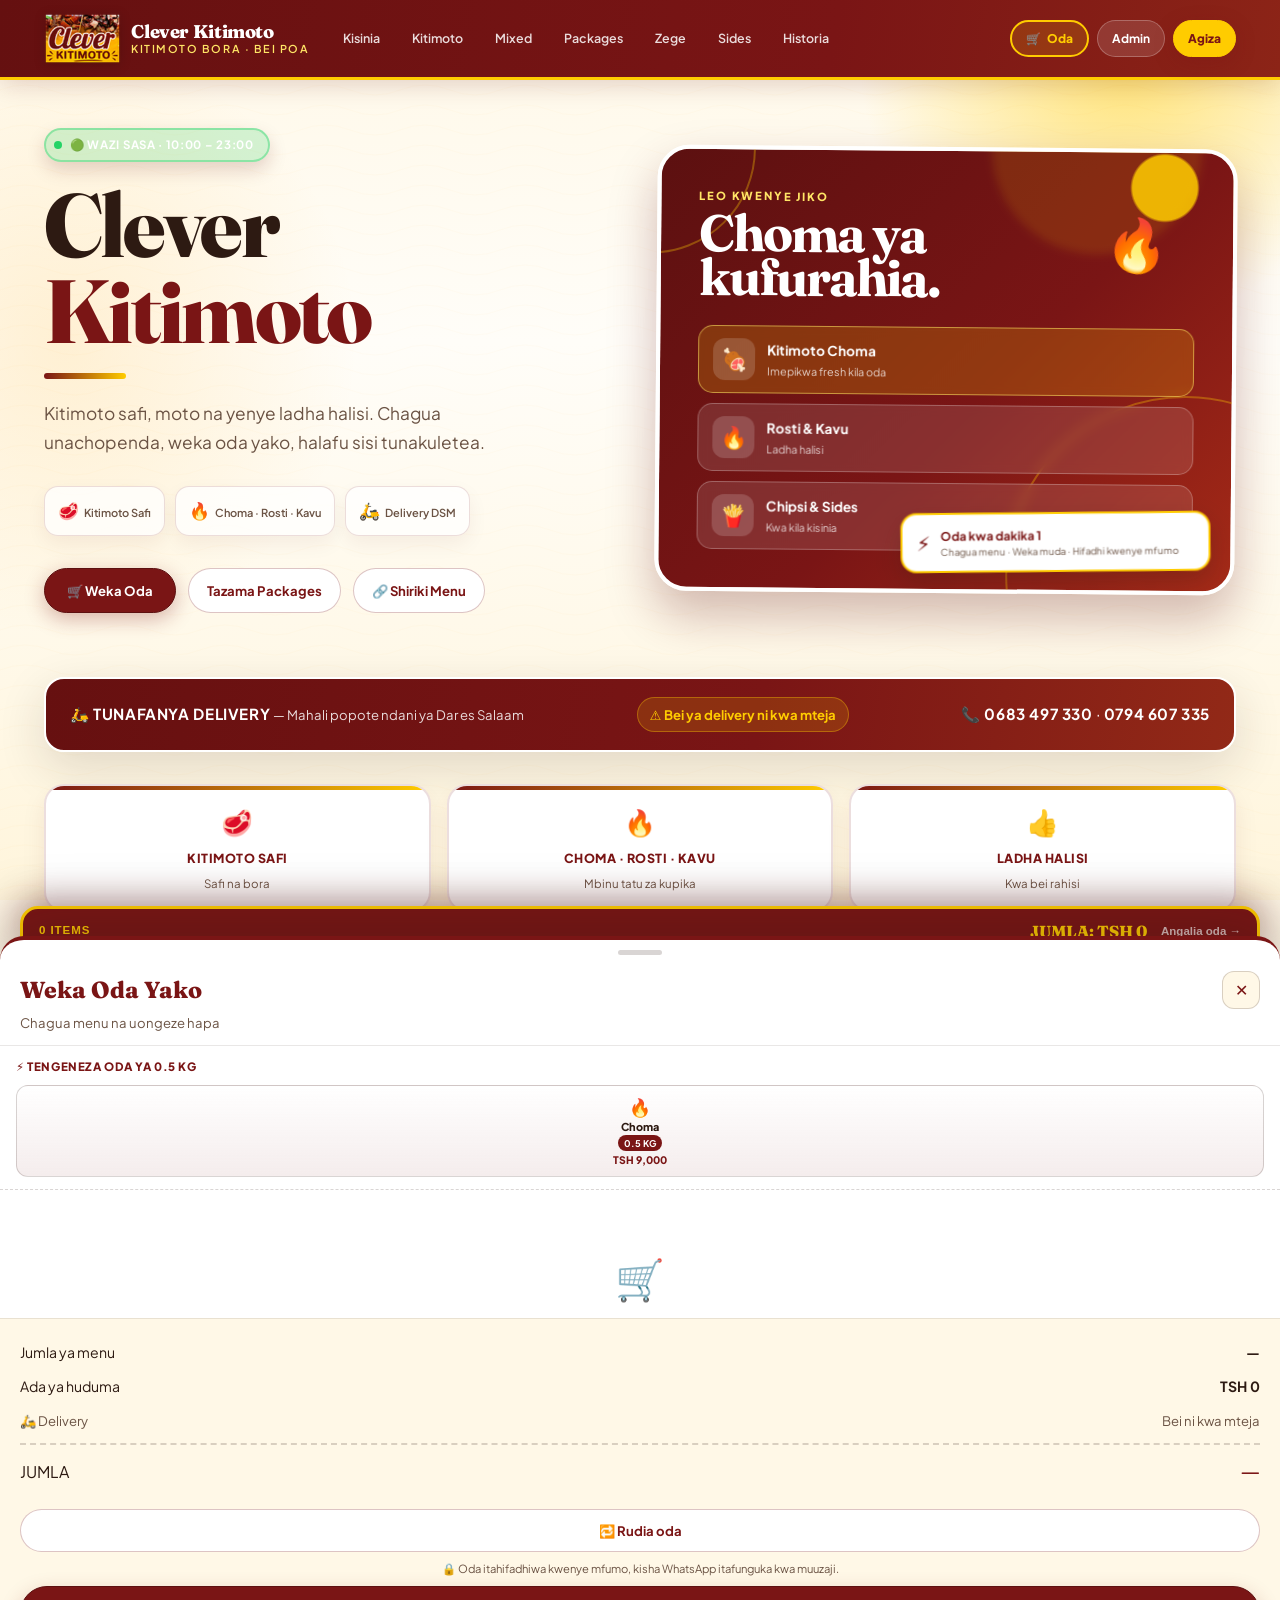
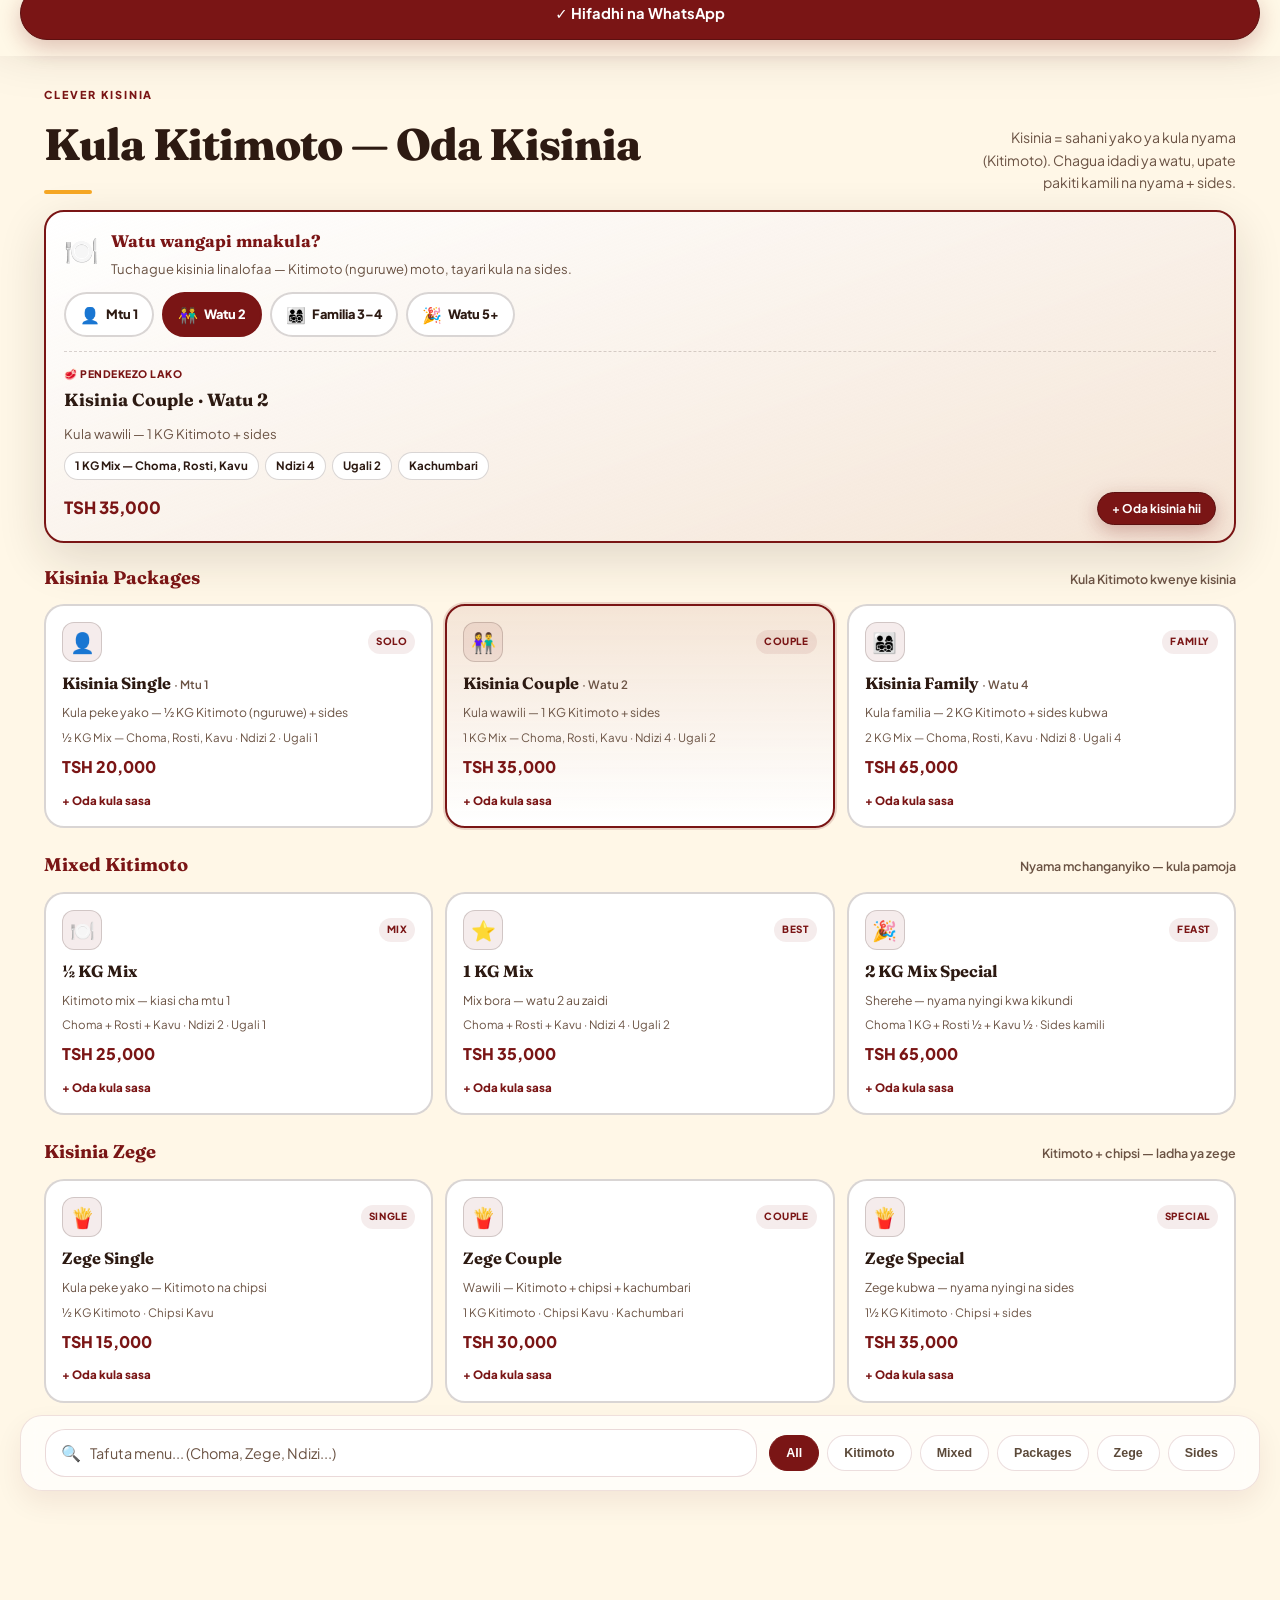
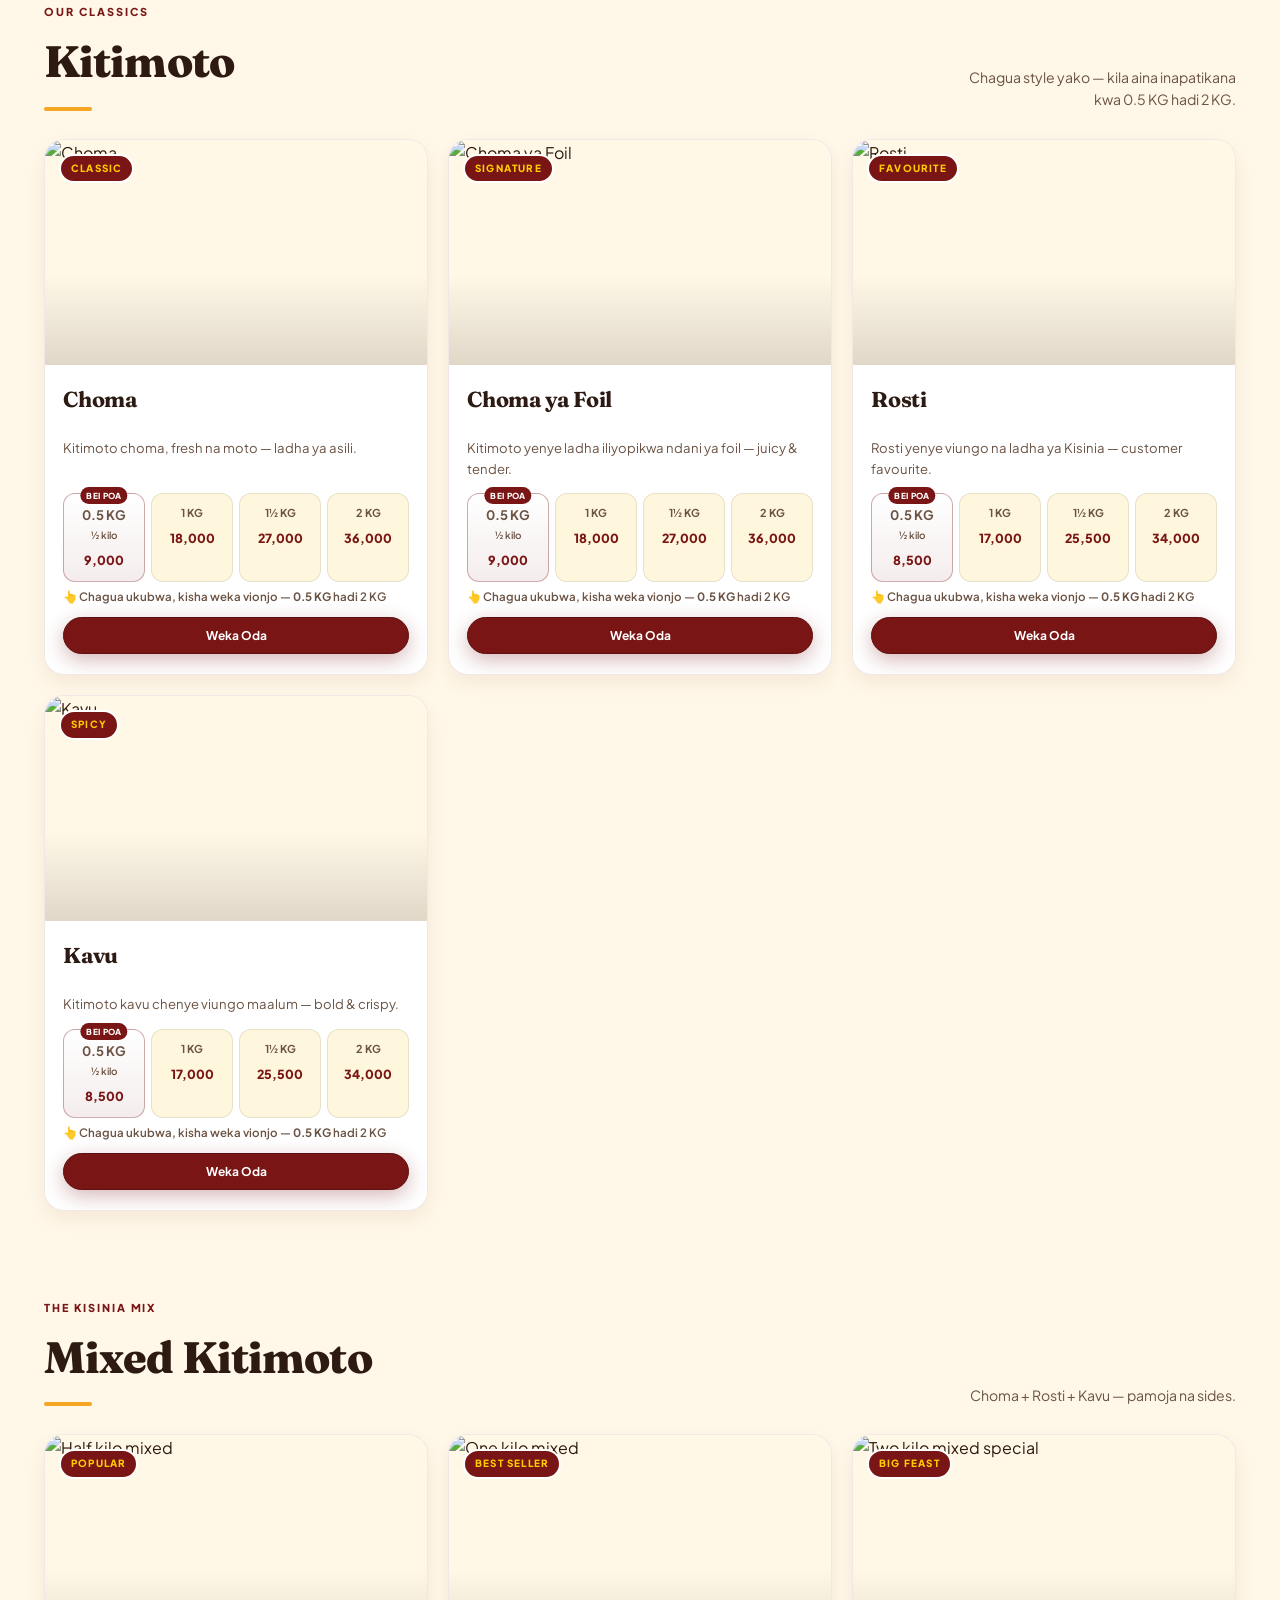
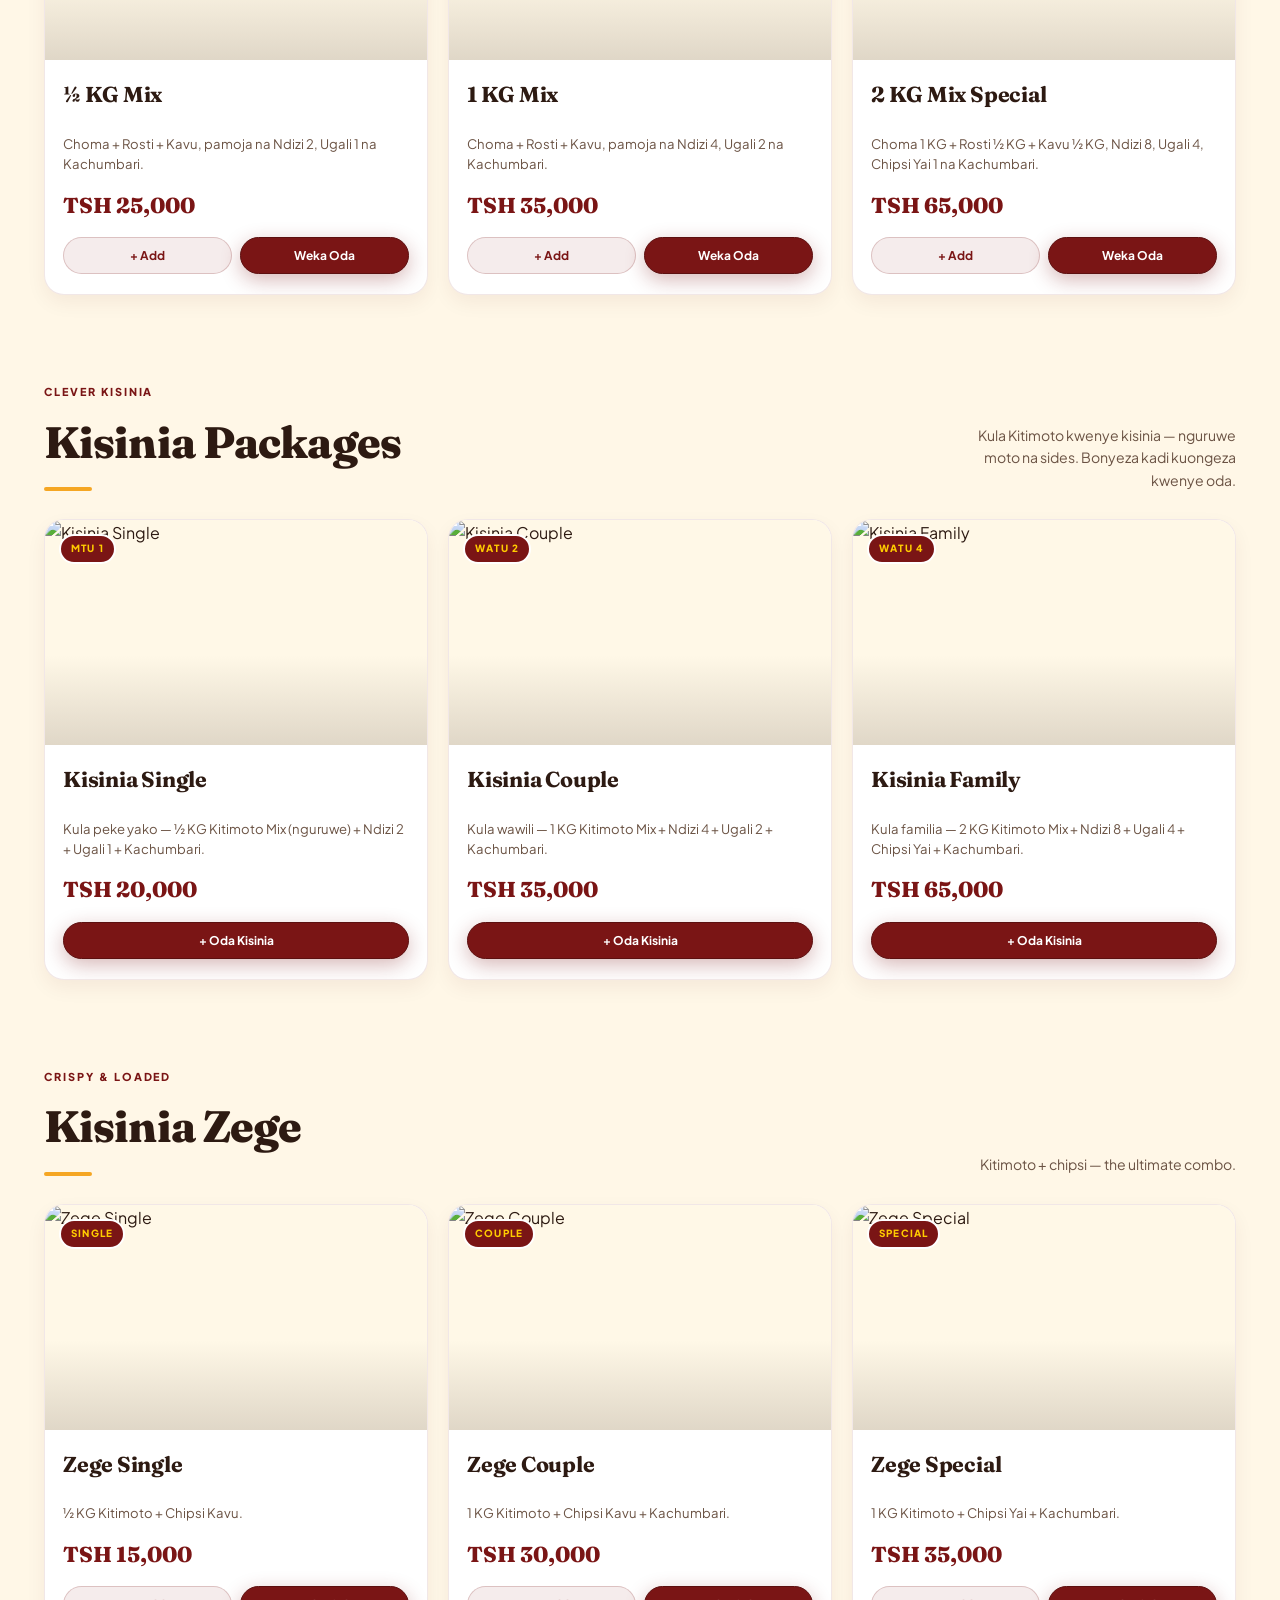
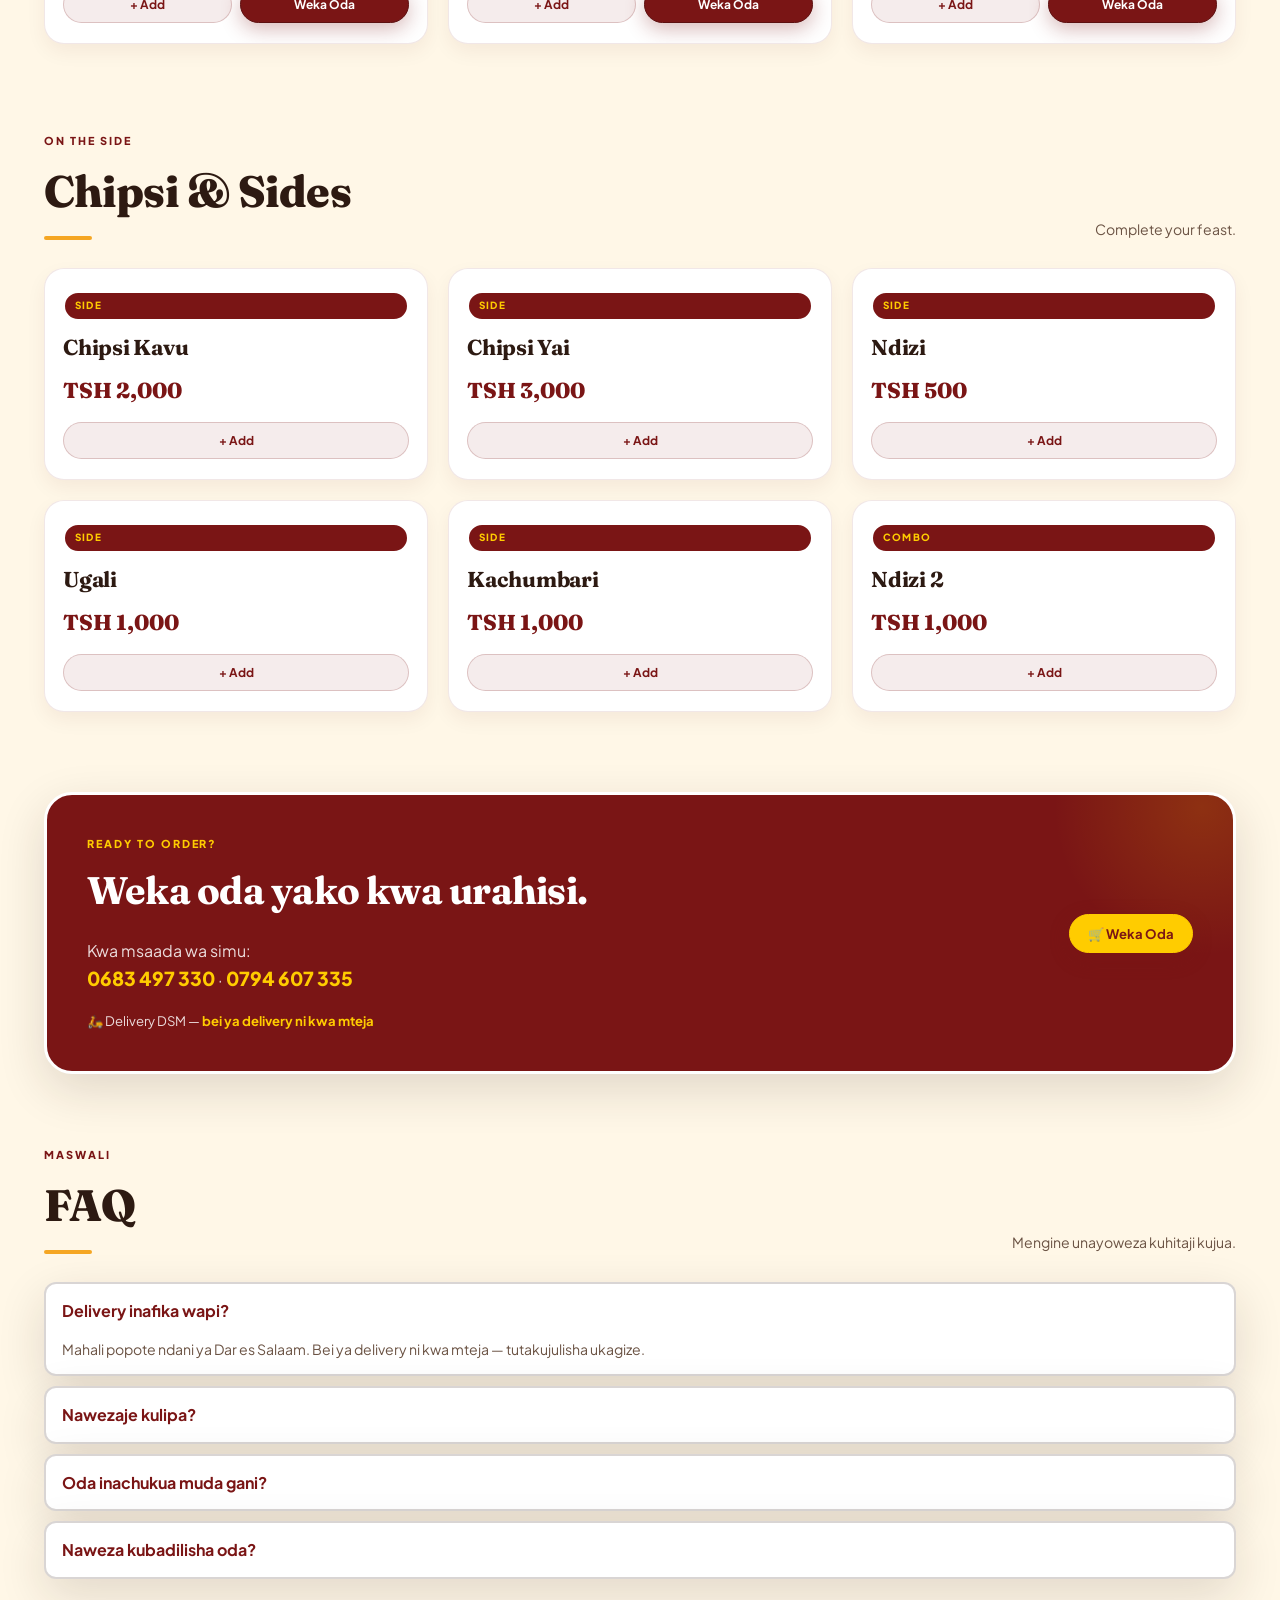
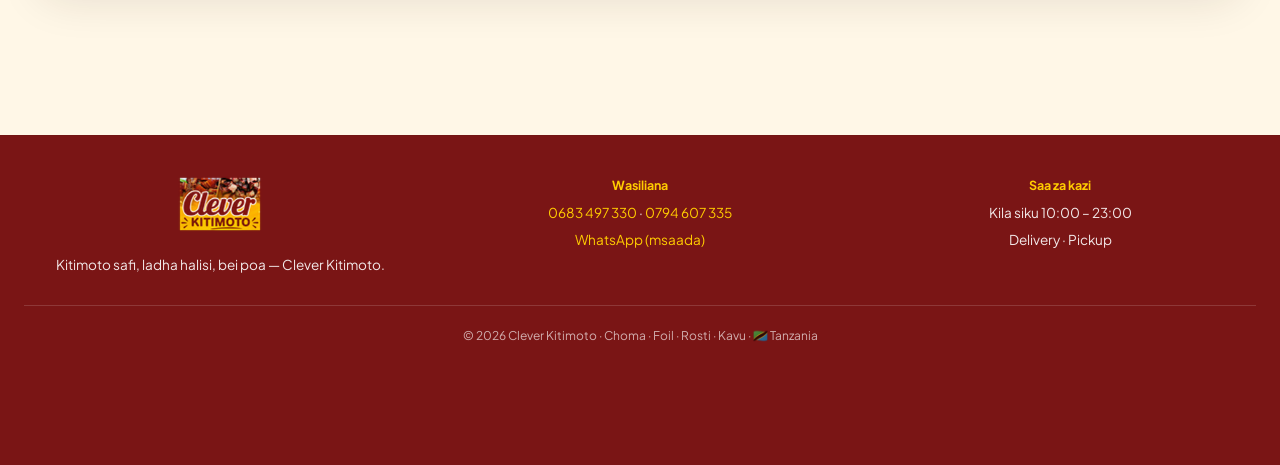
==== commit dfa71e62: "Add configurable item ordering and side options" ====
--- a/index.html
+++ b/index.html
@@ -608,6 +608,45 @@
 
 </div>
 
+<div class="item-customizer" id="itemCustomizer" aria-hidden="true">
+  <button class="item-customizer-backdrop" id="itemCustomizerBackdrop" type="button" aria-label="Funga uchaguzi"></button>
+  <section class="item-customizer-sheet" role="dialog" aria-modal="true" aria-labelledby="itemCustomizerTitle">
+    <div class="item-customizer-handle"></div>
+    <header class="item-customizer-head">
+      <div class="item-customizer-product">
+        <div class="item-customizer-image" id="itemCustomizerImage" aria-hidden="true">🥩</div>
+        <div>
+          <span class="item-customizer-eyebrow">Tengeneza oda yako</span>
+          <h2 id="itemCustomizerTitle">Chagua chakula</h2>
+          <p id="itemCustomizerMeta"></p>
+        </div>
+      </div>
+      <button class="order-panel-close" id="itemCustomizerClose" type="button" aria-label="Funga">✕</button>
+    </header>
+    <div class="item-customizer-content">
+      <section class="customizer-quantity-section" aria-labelledby="customizerQuantityTitle">
+        <h3 id="customizerQuantityTitle"><span aria-hidden="true">☷</span> Kiasi cha nyama</h3>
+        <div class="customizer-quantity-control">
+          <span>Unahitaji kiasi gani?</span>
+          <div class="qty-stepper">
+            <button type="button" data-customizer-qty="-1" aria-label="Punguza kiasi">−</button>
+            <output id="customizerQuantity">0.5 KG</output>
+            <button type="button" data-customizer-qty="1" aria-label="Ongeza kiasi">+</button>
+          </div>
+        </div>
+      </section>
+      <section class="customizer-sides-section" aria-labelledby="customizerSidesTitle">
+        <h3 id="customizerSidesTitle"><span aria-hidden="true">🍴</span> Vionjo vya pembeni</h3>
+        <div class="customizer-sides-list" id="customizerSidesList"></div>
+      </section>
+    </div>
+    <footer class="item-customizer-footer">
+      <div class="item-customizer-total"><span>Jumla ya bidhaa hii</span><strong id="customizerTotal">TSH 0</strong></div>
+      <button class="btn btn-primary item-customizer-add" id="itemCustomizerAdd" type="button">🛒 Ongeza kwenye oda · TSH 0</button>
+    </footer>
+  </section>
+</div>
+
 <div class="cart-bar" id="cartBar">
   <button class="cart-bar-tap" id="cartBarTap" type="button">
     <div class="cart-inner">
@@ -648,7 +687,7 @@
         <div class="order-repeat-list" id="orderRepeatList"></div>
       </div>
       <div class="order-quick-add" id="orderQuickAdd">
-        <div class="order-quick-label">⚡ Ongeza 0.5 KG haraka</div>
+        <div class="order-quick-label">⚡ Tengeneza oda ya 0.5 KG</div>
         <div class="order-halfkg-strip" id="orderHalfKgStrip"></div>
       </div>
       <div class="order-panel-list" id="orderPanelList"></div>
--- a/assets/css/style.css
+++ b/assets/css/style.css
@@ -929,6 +929,50 @@
   font-weight: 600;
 }
 
+/* Per-item order customizer */
+.item-customizer { position: fixed; inset: 0; z-index: 320; visibility: hidden; opacity: 0; pointer-events: none; transition: opacity 0.22s ease, visibility 0.22s ease; }
+.item-customizer.open { visibility: visible; opacity: 1; pointer-events: auto; }
+.item-customizer-backdrop { position: absolute; inset: 0; width: 100%; height: 100%; border: 0; background: rgba(36, 20, 16, 0.62); backdrop-filter: blur(4px); cursor: pointer; }
+.item-customizer-sheet { position: absolute; left: 50%; bottom: 0; width: min(100%, 620px); max-height: min(92dvh, 860px); display: flex; flex-direction: column; overflow: hidden; transform: translate(-50%, 105%); transition: transform 0.32s var(--ease); background: var(--surface, #fff); border: 1px solid rgba(122, 21, 21, 0.12); border-top: 4px solid var(--maroon); border-radius: 24px 24px 0 0; box-shadow: 0 -20px 65px rgba(36, 20, 16, 0.24); }
+.item-customizer.open .item-customizer-sheet { transform: translate(-50%, 0); }
+.item-customizer-handle { width: 42px; height: 5px; margin: 9px auto 0; border-radius: 99px; background: var(--line-strong); flex: 0 0 auto; }
+.item-customizer-head { display: flex; align-items: center; justify-content: space-between; gap: 14px; padding: 14px 20px; border-bottom: 1px solid var(--line); }
+.item-customizer-product { display: flex; align-items: center; gap: 13px; min-width: 0; }
+.item-customizer-image { width: 76px; height: 76px; display: grid; place-items: center; flex: 0 0 auto; overflow: hidden; border-radius: 16px; background: var(--surface-2); color: var(--maroon); font-size: 2rem; }
+.item-customizer-image img { width: 100%; height: 100%; object-fit: cover; }
+.item-customizer-eyebrow { color: var(--maroon); font-size: 0.66rem; font-weight: 800; letter-spacing: 0.11em; text-transform: uppercase; }
+.item-customizer-head h2 { margin: 3px 0; color: var(--ink); font-family: var(--font-display); font-size: 1.35rem; line-height: 1.15; }
+.item-customizer-head p { margin: 0; color: var(--muted); font-size: 0.78rem; }
+.item-customizer-content { overflow-y: auto; overscroll-behavior: contain; padding: 16px 20px 20px; }
+.customizer-quantity-section h3, .customizer-sides-section h3 { display: flex; align-items: center; gap: 9px; margin: 0 0 10px; color: var(--ink); font-size: 0.88rem; font-weight: 800; }
+.customizer-quantity-section h3 span, .customizer-sides-section h3 span { color: var(--maroon); font-size: 1rem; }
+.customizer-quantity-control { display: flex; align-items: center; justify-content: space-between; gap: 14px; padding: 10px 12px 10px 15px; border: 1px solid var(--line); border-radius: 14px; background: var(--surface-2); color: var(--muted); font-size: 0.83rem; }
+.customizer-quantity-control .qty-stepper { background: #fff; }
+.customizer-quantity-control .qty-stepper button:disabled { opacity: 0.35; cursor: not-allowed; }
+.customizer-quantity-control output { min-width: 72px; color: var(--ink); font-size: 0.76rem; font-weight: 800; text-align: center; white-space: nowrap; }
+.customizer-sides-section { margin-top: 20px; }
+.customizer-sides-section h3 { padding-bottom: 9px; border-bottom: 1px solid var(--line-strong); }
+.customizer-sides-list { display: grid; gap: 7px; }
+.customizer-side-row { display: grid; grid-template-columns: minmax(0, 1fr) auto 58px; align-items: center; gap: 10px; min-height: 48px; padding: 7px 9px 7px 11px; border: 1px solid var(--line); border-radius: 12px; background: #fff; transition: border-color 0.15s ease, background 0.15s ease; }
+.customizer-side-row.is-selected { border-color: var(--maroon); background: #fff8ed; }
+.customizer-side-choice { display: flex; align-items: center; gap: 10px; min-width: 0; cursor: pointer; }
+.customizer-side-choice input { width: 19px; height: 19px; margin: 0; flex: 0 0 auto; accent-color: var(--maroon); }
+.customizer-side-name { display: flex; align-items: center; gap: 8px; color: var(--ink); font-size: 0.82rem; font-weight: 700; }
+.customizer-side-name > span:first-child { font-size: 1.08rem; }
+.customizer-side-price { color: var(--muted); font-size: 0.78rem; white-space: nowrap; }
+.customizer-side-qty { width: 58px; height: 34px; padding: 3px 5px; border: 1px solid var(--line-strong); border-radius: 9px; color: var(--ink); background: #fff; font: inherit; font-size: 0.82rem; font-weight: 800; text-align: center; }
+.customizer-side-qty[hidden] { display: none; }
+.customizer-side-choice:focus-within, .customizer-side-qty:focus-visible { outline: 2px solid var(--yellow-dark); outline-offset: 2px; }
+.item-customizer-footer { flex: 0 0 auto; padding: 12px 20px calc(14px + env(safe-area-inset-bottom)); border-top: 1px solid var(--line); background: var(--surface); box-shadow: 0 -8px 18px rgba(36, 20, 16, 0.05); }
+.item-customizer-total { display: flex; justify-content: space-between; align-items: center; margin-bottom: 10px; color: var(--muted); font-size: 0.82rem; }
+.item-customizer-total strong { color: var(--maroon); font-family: var(--font-display); font-size: 1.12rem; }
+.item-customizer-add { width: 100%; min-height: 50px; border-radius: 14px; font-size: 0.9rem; }
+@media (max-width: 680px) {
+  .item-customizer-sheet { width: 100%; max-height: 94dvh; }
+  .item-customizer-head, .item-customizer-content { padding-left: 16px; padding-right: 16px; }
+  .item-customizer-footer { padding-left: 16px; padding-right: 16px; }
+}
+
 /* Order panel sheet */
 .order-panel {
   position: fixed;
@@ -1228,6 +1272,31 @@
   color: var(--maroon);
   margin-top: 4px;
 }
+.order-addons {
+  margin-top: 10px;
+  padding: 10px 11px;
+  border: 1px solid rgba(122, 21, 21, 0.12);
+  border-radius: 12px;
+  background: linear-gradient(140deg, #fffaf0, #fff);
+}
+.order-addons-head { display: flex; justify-content: space-between; align-items: baseline; gap: 8px; margin-bottom: 8px; }
+.order-addons-head strong { color: var(--maroon); font-size: 0.72rem; }
+.order-addons-head small { color: var(--muted); font-size: 0.62rem; }
+.order-addons-grid { display: grid; grid-template-columns: repeat(2, minmax(0, 1fr)); gap: 6px; }
+.order-addon-row { display: flex; justify-content: space-between; align-items: center; gap: 6px; min-width: 0; padding: 7px 8px; border: 1px solid var(--line-strong); border-radius: 10px; background: #fff; }
+.order-addon-row.is-selected { border-color: var(--maroon); background: #fff8ed; }
+.order-addon-choice { display: flex; align-items: center; gap: 7px; min-width: 0; cursor: pointer; }
+.order-addon-choice input { width: 17px; height: 17px; margin: 0; flex: 0 0 auto; accent-color: var(--maroon); }
+.order-addon-name { display: inline-flex; align-items: center; gap: 5px; min-width: 0; color: var(--ink); font-size: 0.68rem; font-weight: 700; }
+.order-addon-name > span:last-child { display: grid; gap: 1px; }
+.order-addon-name small { color: var(--muted); font-size: 0.57rem; font-weight: 600; }
+.order-addon-quantity { width: 54px; min-width: 54px; height: 32px; padding: 3px 4px; border: 1px solid var(--line-strong); border-radius: 8px; color: var(--ink); background: #fff; font: inherit; font-size: 0.72rem; font-weight: 800; text-align: center; }
+.order-addon-quantity[hidden] { display: none; }
+.order-addon-choice:focus-within, .order-addon-quantity:focus-visible { outline: 2px solid var(--yellow-dark); outline-offset: 2px; }
+@media (max-width: 420px) {
+  .order-addons-grid { grid-template-columns: 1fr; }
+  .order-addons-head { align-items: flex-start; flex-direction: column; gap: 2px; }
+}
 .order-line-controls {
   display: flex;
   flex-direction: column;
@@ -1256,10 +1325,11 @@
   line-height: 1;
 }
 .qty-stepper span {
-  min-width: 24px;
+  min-width: 34px;
   text-align: center;
   font-weight: 800;
-  font-size: 0.9rem;
+  font-size: 0.68rem;
+  white-space: nowrap;
 }
 .order-line-remove {
   border: 0;
